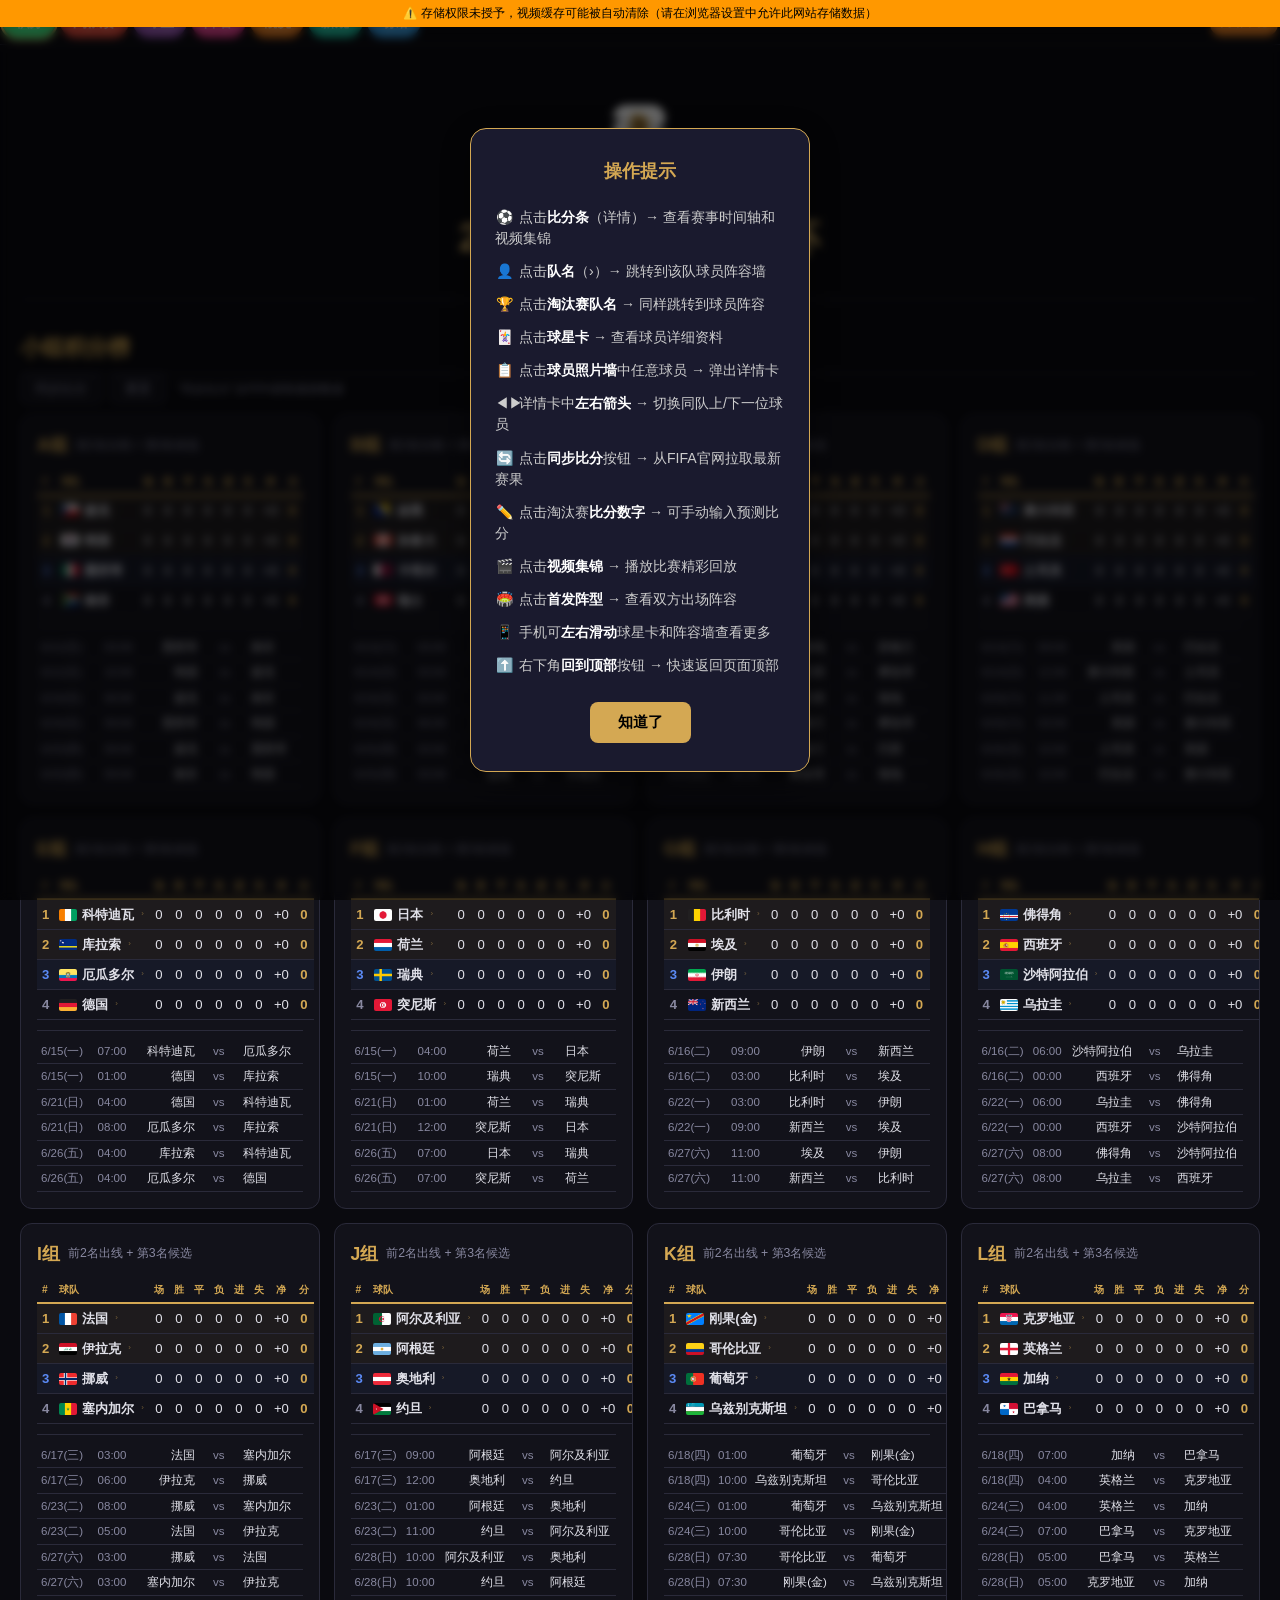
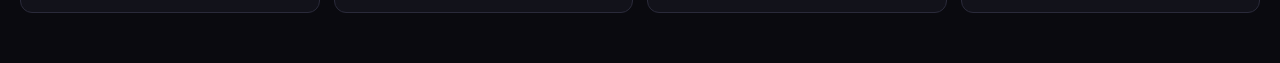
==== index.html @ f60762c8 "fix: 6 video cache bugs + bugfix report docx + diag system + visual cache status" ====
﻿<!DOCTYPE html>
<html lang="zh-CN">
<head>
<meta charset="UTF-8">
<meta http-equiv="Cache-Control" content="no-cache">
<script src="https://cdn.jsdelivr.net/npm/hls.js@latest"></script>
<meta http-equiv="Pragma" content="no-cache">
<meta name="viewport" content="width=device-width, initial-scale=1.0">
<script>
// ===== 网络韧性层：重试 + 离线缓存 + 状态指示 =====
var _netStatus = 'ok'; // ok | degraded | offline
var _cachePrefix = 'fifa_cache_';
var _CACHE_TTL = 24 * 3600 * 1000; // 24 hours

function _cacheSet(key, data) {
  try { localStorage.setItem(_cachePrefix + key, JSON.stringify({t: Date.now(), d: data})); } catch(e) {}
}
function _cacheGet(key) {
  try {
    var raw = localStorage.getItem(_cachePrefix + key);
    if (!raw) return null;
    var obj = JSON.parse(raw);
    if (Date.now() - obj.t > _CACHE_TTL) { localStorage.removeItem(_cachePrefix + key); return null; }
    return obj.d;
  } catch(e) { return null; }
}

function _fetchWithRetry(url, opts, retries) {
  retries = retries || 3;
  var delay = 1000;
  function attempt(n) {
    return fetch(url, opts).then(function(r) {
      if (!r.ok) throw new Error('HTTP ' + r.status);
      return r.json();
    }).catch(function(e) {
      if (n >= retries) throw e;
      _setNetStatus('degraded');
      return new Promise(function(resolve) { setTimeout(resolve, delay * Math.pow(1.5, n)); })
        .then(function() { return attempt(n + 1); });
    });
  }
  return attempt(0);
}

function _setNetStatus(status) {
  if (_netStatus === status) return;
  _netStatus = status;
  var el = document.getElementById('net-indicator');
  if (!el) return;
  if (status === 'ok') { el.textContent = ''; el.className = 'net-ok'; }
  else if (status === 'degraded') { el.textContent = '网络不稳'; el.className = 'net-degraded'; }
  else { el.textContent = '离线'; el.className = 'net-offline'; }
}

// Online/offline events
window.addEventListener('online', function() {
  _setNetStatus('ok');
  if (typeof syncScores === 'function') syncScores();
});
window.addEventListener('offline', function() { _setNetStatus('offline'); });
</script>
<title>2026 美加墨世界杯</title>
<link rel="icon" href="data:image/svg+xml,<svg xmlns='http://www.w3.org/2000/svg' viewBox='0 0 100 100'><text y='.9em' font-size='90'>⚽</text></svg>">
<link rel="stylesheet" href="/styles/main.css">
</head>
<body>
<div class="container">
<nav>
  <a onclick="switchTab('groupstand')" data-tab="groupstand" style="background:#2ecc71;border-color:#27ae60">积分</a>
  <a onclick="switchTab('knockout')" data-tab="knockout" style="background:#e74c3c;border-color:#c0392b">淘汰赛</a>
  <a onclick="switchTab('stars')" data-tab="stars" style="background:#9b59b6;border-color:#8e44ad">球星</a>
  <a onclick="switchTab('roster')" data-tab="roster" style="background:#e84393;border-color:#c2185b">阵容</a>
  <a onclick="switchTab('overview')" data-tab="overview" style="background:#e67e22;border-color:#d35400">概况</a>
  <a onclick="switchTab('rules')" data-tab="rules" style="background:#1abc9c;border-color:#16a085">新规</a>
  <a onclick="switchTab('venues')" data-tab="venues" style="background:#3498db;border-color:#2980b9">场馆</a>
  <span id="net-indicator" class="net-ok"></span>
</nav>
<header>
  <img src="/WC26_Logo.png" style="height:80px;margin-bottom:12px" alt="FIFA World Cup 2026">
  <h1>2026 美加墨世界杯</h1>
</header>

<!-- 小组积分 -->
<section id="groupstand" class="section fade-in">
  <div class="sticky-head" id="gsSticky"><h2 id="gsTitle">小组积分榜</h2></div>
  <div class="gs-ctrl">
    <button onclick="syncScores()" class="bc-btn">同步比分</button>
    <button onclick="GSTAND.reset()" class="bc-btn">重置</button>
    <span class="bc-note" id="sync-status">"同步比分"从FIFA获取最新数据</span>
  </div>
  <div class="gs-grid" id="gs-container"></div>
</section>

<!-- 淘汰赛签表 -->
<section id="knockout" class="section fade-in">
  <div class="sticky-head" id="koSticky"><h2>淘汰赛签表</h2></div>
  <div class="bc-ctrl">
    <button onclick="syncScores()" class="bc-btn">同步比分</button>
    <button onclick="BRACKET.reset()" class="bc-btn">重置</button>
    <span class="bc-note" id="bracket-sync-status">"同步比分"从FIFA获取最新数据</span>
  </div>
  <div class="bracket-wrap" id="bracket-scroll"></div>
</section>

<!-- 焦点球星 -->
<section id="stars" class="section fade-in">
  <div class="sticky-head" id="starsSticky"><h2>焦点球星</h2></div>
  <div class="star-scroll" id="starScroll"></div>
</section>

<!-- 各队阵容 -->
<section id="roster" class="section fade-in">
  <div class="sticky-head" id="rosterSticky"><h2>各队阵容</h2></div>
  <div style="display:flex;gap:8px;margin-bottom:8px;flex-wrap:wrap;align-items:center">
    <span class="bc-note" id="card-sync-status">黄红牌：赛后自动更新（进行中比赛不更新）</span>
  </div>
  <div style="display:flex;gap:8px;margin-bottom:8px;flex-wrap:wrap;align-items:center">
    <span style="color:var(--text2);font-size:.9em">筛选：</span>
    <button onclick="filterRoster('all')" class="roster-filter active" data-filter="all">全部</button>
    <button onclick="filterRoster('has-photo')" class="roster-filter" data-filter="has-photo">有照片</button>
    <button onclick="filterRoster('no-photo')" class="roster-filter" data-filter="no-photo">无照片</button>
    <span style="color:var(--text2);font-size:.85em;margin-left:12px" id="roster-stats"></span>
  </div>
  <div id="roster-container"></div>
</section>

<!-- 赛事概况 -->
<section id="overview" class="section fade-in">
  <div class="sticky-head" style="z-index:89"><h2>赛事概况</h2></div>
  <div class="overview-grid overview-stats">
    <div class="overview-item" style="justify-content:center;gap:4px"><span class="value" style="font-size:1.8em;max-width:100%">48</span><span class="label">参赛球队</span></div>
    <div class="overview-item" style="justify-content:center;gap:4px"><span class="value" style="font-size:1.8em;max-width:100%">12</span><span class="label">小组</span></div>
    <div class="overview-item" style="justify-content:center;gap:4px"><span class="value" style="font-size:1.8em;max-width:100%">104</span><span class="label">比赛场次</span></div>
    <div class="overview-item" style="justify-content:center;gap:4px"><span class="value" style="font-size:1.8em;max-width:100%">39</span><span class="label">赛事天数</span></div>
  </div>
  <div class="overview-grid">
    <div class="overview-item"><span class="label">举办国</span><span class="value">美国 · 加拿大 · 墨西哥</span></div>
    <div class="overview-item"><span class="label">比赛时间</span><span class="value">6月12日 - 7月20日</span></div>
    <div class="overview-item"><span class="label">揭幕战</span><span class="value">6/12 03:00 墨西哥 vs 南非</span></div>
    <div class="overview-item"><span class="label">决赛</span><span class="value">7/20 03:00 纽约·大都会人寿</span></div>
    <div class="overview-item"><span class="label">出线规则</span><span class="value">每组前2 + 8个最佳第3 → 32强</span></div>
    <div class="overview-item"><span class="label">淘汰赛</span><span class="value">1/16 → 1/8 → 1/4 → 半决赛 → 决赛</span></div>
    <div class="overview-item"><span class="label">中国观赛</span><span class="value">约70%比赛 6:00-11:00，无需熬夜</span></div>
    <div class="overview-item"><span class="label">技术</span><span class="value">VAR + 半自动越位</span></div>
  </div>
</section>

<!-- 2026新规 -->
<section id="rules" class="section fade-in">
  <div class="sticky-head" id="rulesSticky"><h2>2026 新规速览</h2></div>
  <div class="rules-grid">

    <div class="rule-card rule-highlight">
      <div class="rule-icon">🏆</div>
      <div class="rule-title">48队扩军 · 新赛制</div>
      <div class="rule-body">
        <p>48队分为<b>12组</b>，每组4队单循环。每组前2名直接出线（24队）+ 成绩最好的<b>8个小组第3</b>，共32队进淘汰赛。总场次64→104场，冠军需打<b>8场</b>（往届7场），新增1/16决赛。</p>
      </div>
    </div>

    <div class="rule-card">
      <div class="rule-icon">⏱️</div>
      <div class="rule-title">5秒反拖延</div>
      <div class="rule-body">
        <p><b>球门球/界外球</b>：裁判开启5秒可视倒计时，超时球权转换（球门球→角球，界外球→对方掷球）。</p>
        <p><b>换人</b>：换人牌举起后，被换下球员必须10秒内离场；故意磨蹭者，替补需等1分钟后下一个死球才能上场。</p>
        <p><b>门将持球</b>：上限8秒，超时口头警告→出牌。</p>
        <p><b>受伤治疗</b>：场内治疗后须在场外停留满1分钟才能再进场（门将及脑震荡除外）。</p>
      </div>
    </div>

    <div class="rule-card">
      <div class="rule-icon">🚫</div>
      <div class="rule-title">禁止门将"战术暂停"</div>
      <div class="rule-body">
        <p>门将倒地受伤时，所有场上球员<b>必须留在原地或中圈集合</b>，严禁跑向替补席/技术区听战术布置。彻底封杀"借门将受伤全员开会"的漏洞。</p>
      </div>
    </div>

    <div class="rule-card">
      <div class="rule-icon">🟥</div>
      <div class="rule-title">捂嘴冲突 → 直红</div>
      <div class="rule-body">
        <p>球员在争执、对抗、冲突中<b>用手/手臂/球衣遮挡嘴部交流</b>，裁判认定为非友好沟通，<b>直接红牌</b>罚下。正常友好聊天不判罚。</p>
        <p>此外：<b>围堵裁判</b>仅允许队长沟通，多人围堵→黄牌；<b>煽动罢赛</b>→红牌+球队可判0:3告负。</p>
      </div>
    </div>

    <div class="rule-card">
      <div class="rule-icon">🟡</div>
      <div class="rule-title">黄牌两次清零</div>
      <div class="rule-body">
        <p>往届仅1/4决赛后清零一次。本届设置<b>两个清零节点</b>：</p>
        <p><b>① 小组赛结束</b>：所有球员黄牌归零，以"零黄牌"进入淘汰赛。</p>
        <p><b>② 1/4决赛后</b>：再清零一次，半决赛不会因累积黄牌停赛。</p>
        <p>注：小组赛累积2黄停赛的球员仍需执行停赛，但清零后从淘汰赛重新计算。</p>
      </div>
    </div>

    <div class="rule-card">
      <div class="rule-icon">📺</div>
      <div class="rule-title">VAR 全面升级</div>
      <div class="rule-body">
        <p><b>定位球前置犯规追溯</b>：角球/任意球开出前的拉拽、阻挡，VAR可回看判罚；进球前有犯规→进球取消+追加处罚。</p>
        <p><b>纠正红黄牌误判</b>：可核查第二张黄牌错发、认错被罚球员、误罚红牌，明显错误可当场更正。</p>
        <p><b>角球专项纠错</b>：针对角球边线判罚失误进行纠正。</p>
      </div>
    </div>

    <div class="rule-card">
      <div class="rule-icon">💧</div>
      <div class="rule-title">强制补水 · "四节制"</div>
      <div class="rule-body">
        <p>上下半场约第22分钟各设<b>3分钟强制补水暂停</b>（不限天气状况，所有场次通用）。补水时间<b>不计入伤停补时</b>，比赛实质变为"四节制"，同时成为教练合法临场布置战术的窗口。</p>
      </div>
    </div>

    <div class="rule-card">
      <div class="rule-icon">📊</div>
      <div class="rule-title">小组第3排名规则</div>
      <div class="rule-body">
        <p>12个小组第3按以下优先级排序，取前8名晋级：</p>
        <p>① 积分 → ② 净胜球 → ③ 进球数 → ④ 公平竞赛积分（红黄牌少者列前）→ ⑤ 抽签</p>
      </div>
    </div>

  </div>
</section>

<!-- 场馆 -->
<section id="venues" class="section fade-in">
  <div class="sticky-head" id="venuesSticky"><h2>举办城市与场馆</h2></div>
  <h3 style="color:var(--accent);margin-top:20px">美国</h3>
  <div class="venue-card"><div><strong>大都会人寿体育场</strong><br><span style="color:var(--text2)">纽约/新泽西</span></div><div style="text-align:right"><span style="color:var(--gold);font-weight:600">82,500</span><br><span style="color:var(--text2);font-size:.85em">8(含决赛)场</span></div></div>
  <div class="venue-card"><div><strong>SoFi体育场</strong><br><span style="color:var(--text2)">洛杉矶</span></div><div style="text-align:right"><span style="color:var(--gold);font-weight:600">70,000</span><br><span style="color:var(--text2);font-size:.85em">8场</span></div></div>
  <div class="venue-card"><div><strong>AT&T体育场</strong><br><span style="color:var(--text2)">达拉斯</span></div><div style="text-align:right"><span style="color:var(--gold);font-weight:600">80,000</span><br><span style="color:var(--text2);font-size:.85em">7场</span></div></div>
  <div class="venue-card"><div><strong>奥克兰球场</strong><br><span style="color:var(--text2)">旧金山</span></div><div style="text-align:right"><span style="color:var(--gold);font-weight:600">63,000</span><br><span style="color:var(--text2);font-size:.85em">5场</span></div></div>
  <div class="venue-card"><div><strong>硬石球场</strong><br><span style="color:var(--text2)">迈阿密</span></div><div style="text-align:right"><span style="color:var(--gold);font-weight:600">65,000</span><br><span style="color:var(--text2);font-size:.85em">6(含三四名)场</span></div></div>
  <div class="venue-card"><div><strong>奔驰穹顶</strong><br><span style="color:var(--text2)">亚特兰大</span></div><div style="text-align:right"><span style="color:var(--gold);font-weight:600">71,000</span><br><span style="color:var(--text2);font-size:.85em">6场</span></div></div>
  <div class="venue-card"><div><strong>NRG体育场</strong><br><span style="color:var(--text2)">休斯敦</span></div><div style="text-align:right"><span style="color:var(--gold);font-weight:600">72,000</span><br><span style="color:var(--text2);font-size:.85em">5场</span></div></div>
  <div class="venue-card"><div><strong>箭头球场</strong><br><span style="color:var(--text2)">堪萨斯城</span></div><div style="text-align:right"><span style="color:var(--gold);font-weight:600">61,000</span><br><span style="color:var(--text2);font-size:.85em">4场</span></div></div>
  <div class="venue-card"><div><strong>LumenField</strong><br><span style="color:var(--text2)">西雅图</span></div><div style="text-align:right"><span style="color:var(--gold);font-weight:600">69,000</span><br><span style="color:var(--text2);font-size:.85em">4场</span></div></div>
  <div class="venue-card"><div><strong>吉列体育场</strong><br><span style="color:var(--text2)">波士顿</span></div><div style="text-align:right"><span style="color:var(--gold);font-weight:600">65,000</span><br><span style="color:var(--text2);font-size:.85em">4场</span></div></div>
  <div class="venue-card"><div><strong>林肯金融球场</strong><br><span style="color:var(--text2)">费城</span></div><div style="text-align:right"><span style="color:var(--gold);font-weight:600">69,000</span><br><span style="color:var(--text2);font-size:.85em">4场</span></div></div>
  <h3 style="color:var(--accent);margin-top:20px">加拿大</h3>
  <div class="venue-card"><div><strong>蒙特利尔银行体育场</strong><br><span style="color:var(--text2)">多伦多</span></div><div style="text-align:right"><span style="color:var(--gold);font-weight:600">45,000</span><br><span style="color:var(--text2);font-size:.85em">4场</span></div></div>
  <div class="venue-card"><div><strong>BC Place</strong><br><span style="color:var(--text2)">温哥华</span></div><div style="text-align:right"><span style="color:var(--gold);font-weight:600">54,000</span><br><span style="color:var(--text2);font-size:.85em">4场</span></div></div>
  <h3 style="color:var(--accent);margin-top:20px">墨西哥</h3>
  <div class="venue-card"><div><strong>阿兹特克球场</strong><br><span style="color:var(--text2)">墨西哥城</span></div><div style="text-align:right"><span style="color:var(--gold);font-weight:600">87,000</span><br><span style="color:var(--text2);font-size:.85em">5(含揭幕战)场</span></div></div>
  <div class="venue-card"><div><strong>Estadio Akron</strong><br><span style="color:var(--text2)">瓜达拉哈拉</span></div><div style="text-align:right"><span style="color:var(--gold);font-weight:600">49,000</span><br><span style="color:var(--text2);font-size:.85em">4场</span></div></div>
  <div class="venue-card"><div><strong>Estadio BBVA</strong><br><span style="color:var(--text2)">蒙特雷</span></div><div style="text-align:right"><span style="color:var(--gold);font-weight:600">53,000</span><br><span style="color:var(--text2);font-size:.85em">4场</span></div></div>
</section>

</div>

<!-- 回到顶部按钮 -->
<button class="back-top" id="backTop" onclick="window.scrollTo({top:0,behavior:'smooth'})">&uarr;</button>

<!-- 比赛时间轴弹窗 -->
<div class="tl-overlay" id="tlOverlay" onclick="if(event.target===this)closeTimeline()">
  <div class="tl-modal">
    <div class="tl-head" id="tlHead"></div>
    <div class="tl-video" id="tlVideo" style="display:none;position:relative;">
      <video id="tlPlayer" controls playsinline style="width:100%;max-height:40vh;background:#000"></video>
      <div id="tlCacheBar" style="display:none;height:3px;background:rgba(255,255,255,.15);position:relative;overflow:hidden;border-radius:0 0 4px 4px;">
        <div id="tlCacheProgress" style="height:100%;background:linear-gradient(90deg,#4caf50,#8bc34a);width:0%;transition:width .3s;border-radius:0 0 4px 4px;"></div>
      </div>
      <div id="tlCacheStatus" style="display:none;padding:2px 8px;font-size:11px;color:#aaa;background:rgba(0,0,0,.4);text-align:right;"></div>
    </div>
    <div id="tlLineup"></div>
    <div class="tl-body" id="tlBody">
      <div id="tlEvents"></div>
    </div>
  </div>
</div>

<!-- 球员详情弹层 -->
<div class="pd-overlay" id="pdOverlay" onclick="if(event.target===this)closePlayerDetail()">
  <div class="pd-modal">
    <button class="pd-close" onclick="closePlayerDetail()">&times;</button>
    <button class="pd-nav pd-nav-prev" id="pdPrev" onclick="navPlayer(-1)">&#8249;</button>
    <button class="pd-nav pd-nav-next" id="pdNext" onclick="navPlayer(1)">&#8250;</button>
    <div class="pd-top">
      <div class="pd-photo-section">
        <div class="pd-attrs" id="pdAttrs"></div>
        <div class="pd-photo-wrap" id="pdPhotoWrap"></div>
      </div>
      <div class="pd-info">
        <div class="pd-name"><span class="pd-name-text" id="pdName"></span><span class="pd-cards" id="pdCards"></span></div>
        <div class="pd-en-name" id="pdEnName"></div>
        <div class="pd-team-line" id="pdTeamLine"></div>
        <div class="pd-extra" id="pdExtra"></div>
      </div>
    </div>
    <div class="pd-bio" id="pdBio"></div>
    <div class="pd-honors" id="pdHonors"></div>
  </div>
</div>

<script src="/wc-roster-data.js"></script>
<script src="/wc-player-detail.js"></script>

<script src="/wc-player-7m.js"></script>
<script>
// 照片映射表：英文名+位置 -> 磁盘文件名（解决中文名翻译差异导致照片匹配失败）
var _photoMap = {};
fetch('/wc-photo-map.json').then(function(r){return r.json()}).then(function(d){_photoMap=d}).catch(function(){});
function getPhotoUrl(player, teamCode) {
  if (player.photo) return player.photo;
  var tm = _photoMap[teamCode];
  if (!tm) return '';
  var f = tm[player.name + '|' + player.pos];
  return f ? '/wc-photos/' + teamCode + '/' + f : '';
}

function openPlayerDetail(teamCode, jerseyNum, starMode) {
  if(_pdClosing) return; // 刚关闭详情卡，忽略误触
  if (typeof WC_TEAMS === 'undefined') return;
  var team = WC_TEAMS.find(function(t){return t.code===teamCode});
  if (!team) return;
  var idx = -1;
  for (var i = 0; i < team.players.length; i++) {
    if (String(team.players[i].jersey) === String(jerseyNum)) { idx = i; break; }
  }
  if (idx < 0) return;

  // Star mode: build cross-team star list from .star-card2 elements
  if (starMode) {
    var starCards = document.querySelectorAll('.star-card2');
    _pdStarList = [];
    starCards.forEach(function(card) {
      var tc = card.getAttribute('data-team');
      var jn = card.getAttribute('data-jersey');
      if (tc && jn) _pdStarList.push({teamCode: tc, jerseyNum: jn});
    });
    // Find current player index in star list
    _pdPlayerIdx = -1;
    for (var si = 0; si < _pdStarList.length; si++) {
      if (_pdStarList[si].teamCode === teamCode && String(_pdStarList[si].jerseyNum) === String(jerseyNum)) {
        _pdPlayerIdx = si; break;
      }
    }
    if (_pdPlayerIdx < 0) _pdStarList = null; // fallback to team mode
  } else {
    _pdStarList = null;
  }

  _pdTeamCode = teamCode;
  if (!_pdStarList) _pdPlayerIdx = idx;
  _fillPlayerDetail(teamCode, team.players[idx]);

  document.getElementById('pdOverlay').classList.add('open');
  _pdScrollY = window.scrollY;
  document.body.style.position = 'fixed';
  document.body.style.width = '100%';
  document.body.style.top = '-' + _pdScrollY + 'px';
  document.body.style.overflow = 'hidden';
}

function _fillPlayerDetail(teamCode, player) {
  if (typeof WC_TEAMS === 'undefined') return;
  var team = WC_TEAMS.find(function(t){return t.code===teamCode});
  if (!team) return;

  // Extra detail from PLAYER_DETAIL
  var dKey = teamCode + '-' + player.jersey;
  var d = (typeof PLAYER_DETAIL !== 'undefined') ? (PLAYER_DETAIL[dKey] || {}) : {};

  // 7m full data (keyed by cn_name)
  const p7m = (typeof PLAYER_7M !== 'undefined') ? (PLAYER_7M[player.cn_name || player.name] || {}) : {};
  const i7m = p7m.info || {};

  // Photo: only use FIFA official photo; no photo = silhouette
  var photoWrap = document.getElementById('pdPhotoWrap');
  var silHtml = '<div class="pd-silhouette" style="width:100%;height:100%;display:flex;align-items:center;justify-content:center;position:relative;background:linear-gradient(135deg,#eee,#f8f8f8)">'
    + '<img src="/球员.svg" style="height:80%;opacity:.35" onerror="this.style.display=\'none\'">'
    + '<div style="position:absolute;bottom:8px;left:50%;transform:translateX(-50%);font-size:2.5em;font-weight:900;color:'+team.color+';opacity:.5">'+String(player.jersey).padStart(2,'0')+'</div>'
    + '</div>';
  var _pPhoto = getPhotoUrl(player, teamCode);
  if (_pPhoto) {
    photoWrap.innerHTML = '<img src="' + _pPhoto + '" alt="' + (player.cn_name||player.name) + '" onerror="this.parentElement.innerHTML=\''+silHtml.replace(/'/g,"\\'")+"\'>";
  } else {
    photoWrap.innerHTML = silHtml;
  }

  // Name
  document.getElementById('pdName').textContent = player.cn_name || player.name;
  document.getElementById('pdEnName').textContent = player.name;

  // Red/yellow cards after name - use getEffectiveCards (FIFA clearing rules)
  var cardsEl = document.getElementById('pdCards');
  if (cardsEl) {
    var ec = getEffectiveCards(team.code + '-' + player.jersey);
    var cardsHtml = '';
    if (ec.y) cardsHtml += '<span class="pd-card-y"><span class="pd-card-icon"></span>' + ec.y + '</span>';
    if (ec.r) cardsHtml += '<span class="pd-card-r"><span class="pd-card-icon"></span>' + ec.r + '</span>';
    cardsEl.innerHTML = cardsHtml;
  }

  // Team line
  document.getElementById('pdTeamLine').innerHTML = '<img src="/wc-flags/' + team.code + '.png" onerror="this.style.display=\'none\'"><span class="pd-team-cn">' + team.cn + '</span><span style="color:var(--text2);font-size:.8em;margin-left:4px">' + team.code + '</span><span class="pd-team-en">' + team.en + ' · ' + team.group + '组</span>' + (team.tag ? '<span class="rw-tag">' + team.tag + '</span>' : '');

  // Attributes grid - use 7m data where available (more accurate/complete)
  const posColor = typeof POS_COLORS !== 'undefined' ? (POS_COLORS[player.pos]||'#666') : '#666';
  const birth = i7m['生日'] || d.b || '';
  const age = birth ? (new Date().getFullYear() - parseInt(birth.split('-')[0])) : '';
  const height = i7m['身高'] || d.h || '-';
  const weight = i7m['体重'] || d.w || '-';
  const value = i7m['球员身价'] || d.v || '-';
  const attrs = [
    {val: player.pos, label: player.pos_zh||'位置', color: posColor},
    {val: '#' + String(player.jersey).padStart(2,'0'), label: '球衣号'},
    {val: height, label: '身高'},
    {val: weight, label: '体重'},
    {val: d.a !== undefined ? d.a : '-', label: '国家队出场'},
    {val: d.g !== undefined ? d.g : '-', label: '国家队进球'},
    {val: age || '-', label: '年龄'},
  ];
  document.getElementById('pdAttrs').innerHTML = attrs.map(function(a){
    var style = a.color ? ' style="color:'+a.color+'"' : '';
    return '<div class="pd-attr"><div class="pd-attr-val"'+style+'>'+a.val+'</div><div class="pd-attr-label">'+a.label+'</div></div>';
  }).join('');

  // Extra info - enriched with 7m data
  var extra = '';
  if (birth) extra += '<div class="pd-extra-row"><span class="pd-extra-label">出生日期</span><span class="pd-extra-val">' + birth + '</span></div>';
  var club = i7m['效力球队'] || d.c || '';
  if (club) extra += '<div class="pd-extra-row"><span class="pd-extra-label">效力球队</span><span class="pd-extra-val">' + club + '</span></div>';
  if (value && value !== '-') extra += '<div class="pd-extra-row"><span class="pd-extra-label">身价</span><span class="pd-extra-val" style="color:var(--gold);font-weight:700">' + value + '</span></div>';
  var nation = i7m['国籍'] || d.n || '';
  if (nation) extra += '<div class="pd-extra-row"><span class="pd-extra-label">国籍</span><span class="pd-extra-val">' + nation + '</span></div>';
  var posField = i7m['场上位置'] || '';
  if (posField && posField !== (player.pos_zh||'')) extra += '<div class="pd-extra-row"><span class="pd-extra-label">场上位置</span><span class="pd-extra-val">' + posField + '</span></div>';
  var transferFee = i7m['转会费'] || '';
  if (transferFee) extra += '<div class="pd-extra-row"><span class="pd-extra-label">转会费</span><span class="pd-extra-val">' + transferFee + '</span></div>';
  var prevClub = i7m['前度效力球队'] || '';
  if (prevClub) extra += '<div class="pd-extra-row"><span class="pd-extra-label">前度效力球队</span><span class="pd-extra-val">' + prevClub + '</span></div>';
  var pastClubs = i7m['曾经效力球队'] || '';
  if (pastClubs) extra += '<div class="pd-extra-row"><span class="pd-extra-label">曾经效力球队</span><span class="pd-extra-val" title="' + pastClubs.replace(/"/g, '&quot;') + '">' + pastClubs + '</span></div>';
  var extraEl = document.getElementById('pdExtra');
  if (extraEl) extraEl.innerHTML = extra;

  // Bio section - prefer 7m bio (more up-to-date), fallback to WC_PLAYER_BIO
  var bioEl = document.getElementById('pdBio');
  if (bioEl) {
    var bioText = p7m.bio || '';
    bioEl.style.display = bioText ? 'block' : 'none';
    bioEl.innerHTML = bioText ? ('<div class="pd-section-title">球员简介</div><div class="pd-bio-text">' + bioText + '</div>') : '';
  }

  // Honors section
  var honorsEl = document.getElementById('pdHonors');
  if (honorsEl) {
    var honors = p7m.honors || '';
    if (honors) {
      var html = '';
      // Split by category headers (俱乐部/国家队/个人)
      var catParts = honors.split(/(?=俱乐部|国家队|个人)/);
      for (var ci = 0; ci < catParts.length; ci++) {
        var cp = catParts[ci].trim();
        if (!cp) continue;
        var catName = cp.match(/^(俱乐部|国家队|个人)(荣誉)?/);
        if (catName) {
          html += '<div class="pd-honor-cat">' + catName[1] + '</div>';
          cp = cp.substring(catName[0].length);
        }
        if (!cp) continue;
        // Find all honor entries: "名称：年份"
        // 7m data has team name concatenated with honor name (e.g. "拜仁慕尼黑德甲联赛冠军")
        // Try to split: honor names end with common suffixes like 冠军/亚军/最佳/金靴 etc.
        var honorSuffix = /(?:冠军|亚军|季军|殿军|最佳|金靴|银靴|铜靴|金球|银球|铜球|先生|射手|进球王|助攻王|奖|杯|联赛|金杯|洲杯|奥运会|世界杯|锦标赛|巡回赛|超级杯|友谊赛|联赛杯|社区盾|国王杯|大名单|入围|入选|当选|获得|殊荣)$/;
        var re = /([^：]{2,})：([\d\/\、年月]+(?:[、,，]\s*[\d\/\、年月]+)*)/g;
        var match;
        var lastEnd = 0;
        while ((match = re.exec(cp)) !== null) {
          // Text between last match and current match could be a team/sub-header
          var between = cp.substring(lastEnd, match.index).trim();
          if (between) {
            html += '<div class="pd-honor-club">' + between + '</div>';
          }
          var hname = match[1];
          // Try to split team name from honor name
          // e.g. "拜仁慕尼黑德甲联赛冠军" → team="拜仁慕尼黑" honor="德甲联赛冠军"
          var hmatch = hname.match(/^(.+?)((?:[^\s]{2,}?)(?:冠军|亚军|季军|殿军|最佳|金靴|银靴|铜靴|金球|银球|铜球|先生|射手|进球王|助攻王|奖|杯|金杯|洲杯|奥运会|世界杯|锦标赛|超级杯|联赛杯|社区盾|国王杯|大名单|入选|当选|获得))$/);
          if (hmatch && hmatch[1].length >= 2) {
            html += '<div class="pd-honor-club">' + hmatch[1] + '</div>';
            hname = hmatch[2];
          }
          html += '<div class="pd-honor-row"><span class="pd-honor-name">' + hname + '：</span><span class="pd-honor-years">' + match[2] + '</span></div>';
          lastEnd = match.index + match[0].length;
        }
        // Trailing text after last match
        var trailing = cp.substring(lastEnd).trim();
        if (trailing) {
          html += '<div class="pd-honor-row"><span class="pd-honor-name">' + trailing + '</span></div>';
        }
      }
      honorsEl.innerHTML = '<div class="pd-section-title">球员荣誉</div><div class="pd-honors-text">' + html + '</div>';
      honorsEl.style.display = '';
    } else {
      honorsEl.innerHTML = '';
      honorsEl.style.display = 'none';
    }
  }

  // Scroll modal to top
  var modal = document.querySelector('.pd-modal');
  if (modal) modal.scrollTop = 0;

  _updateNavButtons();
}

var _pdScrollY=0;
var _pdClosing=false; /* 关闭后1000ms内禁止再打开，防止滚动误触 */
var _pdTeamCode='';
var _pdPlayerIdx=0;
var _pdStarList=null;  // star mode: [{teamCode, jerseyNum}, ...] or null (team mode)

function _pdPlayerList() {
  // Star mode: return list of star players across all teams
  if (_pdStarList) {
    return _pdStarList.map(function(s) {
      var team = WC_TEAMS.find(function(t){return t.code===s.teamCode});
      if (!team) return null;
      var p = team.players.find(function(pl){return String(pl.jersey)===String(s.jerseyNum)});
      return p ? {player: p, teamCode: s.teamCode} : null;
    }).filter(Boolean);
  }
  // Team mode: players within one team
  var team = WC_TEAMS.find(function(t){return t.code===_pdTeamCode});
  return team ? team.players : [];
}

function navPlayer(dir) {
  var list = _pdPlayerList();
  if (!list.length) return;
  var newIdx = _pdPlayerIdx + dir;
  if (newIdx < 0 || newIdx >= list.length) return;
  _pdPlayerIdx = newIdx;
  if (_pdStarList) {
    var item = list[_pdPlayerIdx];
    _pdTeamCode = item.teamCode;
    _fillPlayerDetail(item.teamCode, item.player);
  } else {
    _fillPlayerDetail(_pdTeamCode, list[_pdPlayerIdx]);
  }
}

function _updateNavButtons() {
  var list = _pdPlayerList();
  var prev = document.getElementById('pdPrev');
  var next = document.getElementById('pdNext');
  if (prev) prev.style.display = _pdPlayerIdx > 0 ? '' : 'none';
  if (next) next.style.display = _pdPlayerIdx < list.length - 1 ? '' : 'none';
}
function closePlayerDetail() {
  document.getElementById('pdOverlay').classList.remove('open');
  // Always unlock body scroll (was locked by openPlayerDetail)
  document.body.style.position = '';
  document.body.style.width = '';
  document.body.style.top = '';
  document.body.style.overflow = '';
  // Restore timeline if we came from one (skip page scroll restore)
  if (_tlReturnFifaId) {
    var fid = _tlReturnFifaId;
    _tlReturnFifaId = null;
    setTimeout(function(){ _pdClosing = false; openTimeline(fid); }, 120);
    return;
  }
  // 临时关闭平滑滚动，避免关闭时页面从顶部"滚"过来
  var sy = _pdScrollY;
  document.documentElement.style.scrollBehavior = 'auto';
  window.scrollTo(0, sy);
  document.documentElement.style.scrollBehavior = '';
  // 注意：不调用 scrollIntoView，和点X按钮行为完全一致
  // 防误触：关闭后1000ms内禁止再打开详情卡
  _pdClosing = true;
  setTimeout(function(){ _pdClosing = false; }, 1000);
}

// 触摸滑动：左滑→下一个球员，右滑→上一个球员
// 注意：passive:false 才能在 touchmove 里 preventDefault，阻止浏览器后退手势
(function(){
  var modal=document.querySelector('.pd-modal');
  var startX=0,startY=0,dx=0,swiping=false,isHoriz=false;
  modal.addEventListener('touchstart',function(e){
    startX=e.touches[0].clientX; startY=e.touches[0].clientY; dx=0; swiping=true; isHoriz=false;
  },{passive:false});
  modal.addEventListener('touchmove',function(e){
    if(!swiping)return;
    var cx=e.touches[0].clientX, cy=e.touches[0].clientY;
    dx=cx-startX; var dy=cy-startY;
    if(!isHoriz && Math.abs(dx)>Math.abs(dy)){
      isHoriz=true;
    }
    if(isHoriz){
      e.preventDefault();
      var list=_pdPlayerList();
      if(dx>0 && _pdPlayerIdx>0){
        modal.style.transform='translateX('+Math.min(dx,60)+'px)';
        modal.style.transition='none';
      } else if(dx<0 && _pdPlayerIdx<list.length-1){
        modal.style.transform='translateX('+Math.max(dx,-60)+'px)';
        modal.style.transition='none';
      } else {
        modal.style.transform='';
      }
    } else {
      swiping=false; modal.style.transform='';
    }
  },{passive:false});
  modal.addEventListener('touchend',function(){
    if(isHoriz){
      var list=_pdPlayerList();
      if(dx>60 && _pdPlayerIdx>0) navPlayer(-1);
      else if(dx<-60 && _pdPlayerIdx<list.length-1) navPlayer(1);
    }
    modal.style.transform=''; modal.style.transition='';
    swiping=false; dx=0; isHoriz=false;
  },{passive:false});
})();

document.addEventListener('keydown', function(e) {
  if (e.key === 'Escape') closePlayerDetail();
  if (e.key === 'ArrowLeft') navPlayer(-1);
  if (e.key === 'ArrowRight') navPlayer(1);
});

function photoFallback(img) {
  try {
    const d = JSON.parse(img.getAttribute('data-fallback'));
    const area = img.parentElement;
    const card = area.parentElement;
    card.classList.remove('has-photo');
    area.innerHTML = '<div class="rw-no-photo" style="background:linear-gradient(135deg,'+d.c1+','+d.c2+')"><span class="rw-jersey">'+d.j+'</span></div><img src="'+d.f+'" class="rw-flag" onerror="this.style.display=\'none\'"><div class="rw-pos" style="background:'+d.pc+'">'+d.pn+'</div>';
    const nameEl = card.querySelector('.rw-name');
    if(nameEl) nameEl.style.paddingTop='0';
  } catch(e) { console.error('photoFallback error', e); }
}

const photoObserver = new IntersectionObserver((entries) => {
  entries.forEach(entry => {
    if (entry.isIntersecting) {
      const img = entry.target;
      if (img.dataset.src) {
        img.src = img.dataset.src;
        img.removeAttribute('data-src');
        img.onload = () => img.classList.add('loaded');
        img.onerror = () => img.onerror_handler && img.onerror_handler();
      }
      photoObserver.unobserve(img);
    }
  });
}, { rootMargin: '200px' });

// ===== 焦点球星 =====
const FOCUS_STARS = [
  {team:"CZE",jersey:10},{team:"KOR",jersey:7},{team:"MEX",jersey:9},{team:"RSA",jersey:4},
  {team:"BIH",jersey:9},{team:"CAN",jersey:19},{team:"QAT",jersey:10},{team:"SUI",jersey:10},
  {team:"BRA",jersey:7},{team:"HAI",jersey:10},{team:"MAR",jersey:2},{team:"SCO",jersey:4},
  {team:"AUS",jersey:7},{team:"PAR",jersey:9},{team:"TUR",jersey:10},{team:"USA",jersey:10},
  {team:"CIV",jersey:19},{team:"CUW",jersey:9},{team:"ECU",jersey:9},{team:"GER",jersey:10},
  {team:"GER",jersey:17},{team:"JPN",jersey:10},{team:"NED",jersey:4},{team:"SWE",jersey:25},
  {team:"TUN",jersey:9},{team:"BEL",jersey:7},{team:"EGY",jersey:12},{team:"IRN",jersey:10},
  {team:"NZL",jersey:9},{team:"CPV",jersey:10},{team:"ESP",jersey:19},{team:"ESP",jersey:16},
  {team:"KSA",jersey:11},{team:"URU",jersey:11},{team:"FRA",jersey:11},{team:"FRA",jersey:9},
  {team:"IRQ",jersey:21},{team:"NOR",jersey:9},{team:"SEN",jersey:11},{team:"ALG",jersey:7},
  {team:"ARG",jersey:16},{team:"AUT",jersey:9},{team:"JOR",jersey:11},{team:"COD",jersey:19},
  {team:"COL",jersey:9},{team:"POR",jersey:9},{team:"UZB",jersey:20},{team:"CRO",jersey:13},
  {team:"ENG",jersey:10},{team:"ENG",jersey:9},{team:"GHA",jersey:8},{team:"PAN",jersey:11}
];

function renderStars() {
  var el = document.getElementById('starScroll');
  if (!el || typeof WC_TEAMS === 'undefined') return;
  var teamMap = {};
  WC_TEAMS.forEach(function(t){ teamMap[t.code] = t; });
  var html = '';
  FOCUS_STARS.forEach(function(s){
    var team = teamMap[s.team];
    if (!team) return;
    var p = null;
    for (var i = 0; i < team.players.length; i++) {
      if (team.players[i].jersey === s.jersey) { p = team.players[i]; break; }
    }
    if (!p) return;
    var posColor = POS_COLORS[p.pos] || '#666';
    var jerseyStr = p.jersey ? String(p.jersey).padStart(2,'0') : '--';
    var cnName = (p.cn_name || p.name || '').replace(/"/g,'&quot;').replace(/</g,'&lt;');
    html += '<div class="star-card2" style="--team-color:'+team.color+'" data-team="'+team.code+'" data-jersey="'+p.jersey+'">';
    var _sPhoto = getPhotoUrl(p, team.code);
    if (_sPhoto) {
      var fallbackData = JSON.stringify({c1:team.color,c2:team.color2,j:jerseyStr,f:'/wc-flags/'+team.code+'.png',pc:posColor,pn:p.pos}).replace(/"/g,'&quot;');
      html += '<div class="sc2-photo-area">'
        + '<img data-src="'+_sPhoto+'" class="sc2-photo" alt="'+cnName+'" data-fallback="'+fallbackData+'" onerror="photoFallback(this)">'
        + '<div class="sc2-silhouette-area" style="display:none;position:absolute;inset:0;background:#f0f0f0"><img src="/球员.svg" class="sc2-sil" onerror="this.style.display=\'none\'"><img src="/wc-flags/'+team.code+'.png" class="sc2-sflag" onerror="this.style.display=\'none\'"></div>'
        + '<img src="/wc-flags/'+team.code+'.png" class="sc2-flag-badge" onerror="this.style.display=\'none\'">'
        + '<div class="sc2-pos-badge" style="background:'+posColor+'">'+p.pos+jerseyStr+'</div>'
        + '</div>';
    } else {
      html += '<div class="sc2-silhouette-area" style="background:linear-gradient(135deg,#eee,#f8f8f8)">'
        + '<img src="/球员.svg" class="sc2-sil" onerror="this.style.display=\'none\'">'
        + '<img src="/wc-flags/'+team.code+'.png" class="sc2-sflag" onerror="this.style.display=\'none\'">'
        + '<div class="sc2-pos-badge" style="background:'+posColor+';position:absolute;top:4px;left:4px">'+p.pos+jerseyStr+'</div>'
        + '</div>';
    }
    html += '<div class="sc2-name">'+cnName+'</div></div>';
  });
  el.innerHTML = html;
  el.querySelectorAll('img[data-src]').forEach(function(img){ photoObserver.observe(img); });
}

function renderRoster(filter) {
  const container = document.getElementById('roster-container');
  if (!container || typeof WC_TEAMS === 'undefined') return;
  
  let totalPlayers = 0, totalWithPhoto = 0;
  let html = '';
  
  WC_TEAMS.forEach(team => {
    const hasPhotos = team.players.some(p => p.photo);
    const noPhotos = !hasPhotos;
    
    if (filter === 'has-photo' && noPhotos) return;
    if (filter === 'no-photo' && hasPhotos) return;
    
    const photoCount = team.players.filter(p => p.photo).length;
    totalPlayers += team.players.length;
    totalWithPhoto += photoCount;
    
    let playerCards = '';
    // Coach card (first card)
    if (team.coach) {
      var coachCnName = (team.coach.cn_name || team.coach.name || '').replace(/"/g,'&quot;').replace(/</g,'&lt;');
      var coachPhoto = team.coach.photo;
      if (coachPhoto) {
        playerCards += '<div class="rw-card has-photo">'
          + '<div class="rw-photo-area">'
          + '<img data-src="' + coachPhoto + '" class="rw-photo" alt="' + coachCnName + '" onerror="this.onerror=null;this.src=\'/教练.svg\'">'
          + '<img src="/wc-flags/' + team.code + '.png" class="rw-flag" onerror="this.style.display=\'none\'">'
          + '<div class="rw-pos" style="background:#7c3aed">教练</div>'
          + '</div>'
          + '<div class="rw-name">' + coachCnName + '</div>'
          + '<div class="rw-num">C</div>'
          + '</div>';
      } else {
        playerCards += '<div class="rw-card">'
          + '<div class="rw-no-photo" style="background:linear-gradient(135deg,#7c3aed,#5b21b6)">'
          + '<span class="rw-jersey">C</span>'
          + '<img src="/wc-flags/' + team.code + '.png" class="rw-flag" onerror="this.style.display=\'none\'">'
          + '<div class="rw-pos" style="background:#7c3aed">教练</div>'
          + '</div>'
          + '<div class="rw-name">' + coachCnName + '</div>'
          + '<div class="rw-num">C</div>'
          + '</div>';
      }
    }
    team.players.forEach(p => {
      const posColor = POS_COLORS[p.pos] || '#666';
      const jerseyStr = p.jersey ? String(p.jersey).padStart(2, '0') : '--';
      const safeName = p.name.replace(/"/g, '&quot;').replace(/</g, '&lt;');
      const cnName = (p.cn_name || safeName).replace(/"/g, '&quot;').replace(/</g, '&lt;');

      var _rPhoto = getPhotoUrl(p, team.code);
      if (_rPhoto) {
        const fallbackData = JSON.stringify({c1:team.color,c2:team.color2,j:jerseyStr,f:'/wc-flags/'+team.code+'.png',pc:posColor,pn:p.pos}).replace(/"/g,'&quot;');
        playerCards += `<div class="rw-card has-photo" onclick="openPlayerDetail('${team.code}',${p.jersey})">
          <div class="rw-photo-area">
            <img data-src="${_rPhoto}" class="rw-photo" alt="${cnName}" data-fallback="${fallbackData}" onerror="photoFallback(this)">
            <img src="/wc-flags/${team.code}.png" class="rw-flag" onerror="this.style.display='none'">
            <div class="rw-pos" style="background:${posColor}">${p.pos}</div>
          </div>
          <div class="rw-name">${cnName}</div>
          <div class="rw-num">${jerseyStr}</div>
        </div>`;
      } else {
        playerCards += `<div class="rw-card" onclick="openPlayerDetail('${team.code}',${p.jersey})">
          <div class="rw-no-photo" style="background:linear-gradient(135deg,${team.color},${team.color2})">
            <span class="rw-jersey">${jerseyStr}</span>
            <img src="/wc-flags/${team.code}.png" class="rw-flag" onerror="this.style.display='none'">
            <div class="rw-pos" style="background:${posColor}">${p.pos}</div>
          </div>
          <div class="rw-name">${cnName}</div>
          <div class="rw-num">${jerseyStr}</div>
        </div>`;
      }
    });
    
    // Count effective cards for this team (FIFA clearing rules applied)
    let teamY=0, teamR=0;
    team.players.forEach(p=>{
      const ec=getEffectiveCards(team.code+'-'+p.jersey);
      teamY+=ec.y; teamR+=ec.r;
    });
    const cardInner=(teamY||teamR)?`<span class="rw-tc-y" onclick="event.stopPropagation();toggleCardDrop(this,'${team.code}','y')"></span>${teamY}<span class="rw-tc-r" onclick="event.stopPropagation();toggleCardDrop(this,'${team.code}','r')"></span>${teamR}`:'';
    html += `<div class="rw-team">
      <div class="rw-team-head" id="rh-${team.code}" onclick="this.classList.toggle('open');this.parentElement.querySelector('.rw-scroll').classList.toggle('open')">
        <span class="rw-team-bar" style="background:${team.color}"></span>
        <img src="/wc-flags/${team.code}.png" class="rw-team-flag" onerror="this.style.display='none'">
        <strong>${team.cn}</strong><span style="color:var(--text2);font-size:.85em;margin-left:4px">${team.code}</span><span class="rw-team-cards">${cardInner}
      </div>
      <div class="rw-card-drop" id="cd-${team.code}"></div>
      <div class="rw-scroll">${playerCards}</div>
    </div>`;
  });
  
  container.innerHTML = html;
  container.querySelectorAll('img[data-src]').forEach(img => photoObserver.observe(img));
  
  const statsEl = document.getElementById('roster-stats');
  if (statsEl) {
    statsEl.textContent = totalPlayers + '名球员 / ' + totalWithPhoto + '张照片';
  }
}

function filterRoster(filter) {
  document.querySelectorAll('.roster-filter').forEach(b => b.classList.remove('active'));
  document.querySelector(`.roster-filter[data-filter="${filter}"]`).classList.add('active');
  renderRoster(filter);
}

// Toggle card dropdown: show players with yellow/red cards
function toggleCardDrop(el, teamCode, type) {
  var drop = document.getElementById('cd-' + teamCode);
  if (!drop) return;
  // Close if already open for same type
  if (drop.classList.contains('open') && drop.dataset.type === type) {
    drop.classList.remove('open');
    drop.innerHTML = '';
    return;
  }
  // Close all other drops
  document.querySelectorAll('.rw-card-drop.open').forEach(function(d) {
    d.classList.remove('open'); d.innerHTML = '';
  });
  // Find team
  var team = WC_TEAMS.find(function(t) { return t.code === teamCode; });
  if (!team) return;
  // Filter players by card type
  var carded = [];
  team.players.forEach(function(p) {
    var ec = getEffectiveCards(teamCode + '-' + p.jersey);
    if (type === 'y' && ec.y > 0) carded.push({player: p, count: ec.y, cardType: 'y'});
    if (type === 'r' && ec.r > 0) carded.push({player: p, count: ec.r, cardType: 'r'});
  });
  if (!carded.length) { drop.classList.remove('open'); drop.innerHTML = ''; return; }
  var label = type === 'y' ? '黄牌' : '红牌';
  var h = '<div class="rw-cd-label">' + label + ' (' + carded.length + '人)</div><div class="rw-cd-list">';
  carded.forEach(function(item) {
    var p = item.player;
    var jerseyStr = p.jersey ? String(p.jersey).padStart(2, '0') : '--';
    var cnName = (p.cn_name || p.name).replace(/"/g, '&quot;').replace(/</g, '&lt;');
    var posColor = POS_COLORS[p.pos] || '#666';
    var cardIcon = item.cardType === 'y' ? '<span class="rw-cd-card rw-cd-card-y"></span>' : '<span class="rw-cd-card rw-cd-card-r"></span>';
    var countLabel = item.count > 1 ? '<span class="rw-cd-count">x' + item.count + '</span>' : '';
    h += '<div class="rw-cd-player" onclick="openPlayerDetail(\'' + teamCode + '\',' + p.jersey + ')">';
    h += '<span class="rw-cd-pos" style="background:' + posColor + '">' + p.pos + '</span>';
    h += '<span class="rw-cd-jersey" style="background:linear-gradient(135deg,' + team.color + ',' + team.color2 + ')">' + jerseyStr + '</span>';
    h += '<span class="rw-cd-name">' + cnName + '</span>';
    h += cardIcon + countLabel;
    h += '</div>';
  });
  h += '</div>';
  drop.innerHTML = h;
  drop.dataset.type = type;
  drop.classList.add('open');
}

// Close card drops on outside click
document.addEventListener('click', function(e) {
  if (!e.target.closest('.rw-tc-y') && !e.target.closest('.rw-tc-r') && !e.target.closest('.rw-card-drop')) {
    document.querySelectorAll('.rw-card-drop.open').forEach(function(d) {
      d.classList.remove('open'); d.innerHTML = '';
    });
  }
});

// 跳转到阵容区并展开指定球队
function goToRoster(teamCode) {
  switchTab('roster');
  var head = document.getElementById('rh-' + teamCode);
  if (!head) {
    if (typeof renderRoster === 'function') renderRoster('all');
    head = document.getElementById('rh-' + teamCode);
  }
  if (!head) return;
  if (!head.classList.contains('open')) {
    head.classList.add('open');
    head.parentElement.querySelector('.rw-scroll').classList.add('open');
  }
  head.scrollIntoView({behavior: 'smooth', block: 'start'});
}

// 全局队名点击跳转阵容
document.addEventListener('click', function(e) {
  // 积分榜队名/国旗
  var teamEl = e.target.closest('.gs-team');
  if (teamEl) {
    var tn = teamEl.querySelector('.gs-tn');
    if (tn) {
      var code = GSTAND && GSTAND.teamMap ? (GSTAND.teamMap[tn.textContent] || {}).code : '';
      if (code) { goToRoster(code); return; }
    }
  }
  // 赛程表行 - 打开时间轴（含未开赛的vs行）
  var schRow = e.target.closest('tr[data-fifa]');
  if (schRow) {
    var fifa = schRow.getAttribute('data-fifa');
    var schDate = schRow.getAttribute('data-schdate') || '';
    var schTime = schRow.getAttribute('data-schtime') || '';
    if (fifa) { openTimeline(fifa, schDate, schTime); return; }
  }
  // 焦点球星卡 - 打开球员详情
  var starCard = e.target.closest('.star-card2');
  if (starCard) {
    var tc = starCard.getAttribute('data-team');
    var jn = starCard.getAttribute('data-jersey');
    if (tc && jn) { openPlayerDetail(tc, jn, true); return; }
  }
  // 淘汰赛区 - 队名或国旗
  var bMatch = e.target.closest('.b-team');
  if (bMatch) {
    var bName = bMatch.querySelector('.b-name');
    if (bName) {
      var name = bName.textContent.trim();
      if (typeof WC_TEAMS !== 'undefined') {
        var team = WC_TEAMS.find(function(t) { return t.cn === name; });
        if (team) { goToRoster(team.code); return; }
      }
    }
  }
});

// 操作提示（每次进入都显示）
(function(){
  var d=document.createElement('div');
  d.className='guide-overlay';
  d.innerHTML='<div class="guide-box"><h3>操作提示</h3><ul>'+
    '<li><span class="guide-icon">⚽</span>点击<b>比分条</b>（详情）→ 查看赛事时间轴和视频集锦</li>'+
    '<li><span class="guide-icon">👤</span>点击<b>队名</b>（›）→ 跳转到该队球员阵容墙</li>'+
    '<li><span class="guide-icon">🏆</span>点击<b>淘汰赛队名</b> → 同样跳转到球员阵容</li>'+
    '<li><span class="guide-icon">🃏</span>点击<b>球星卡</b> → 查看球员详细资料</li>'+
    '<li><span class="guide-icon">📋</span>点击<b>球员照片墙</b>中任意球员 → 弹出详情卡</li>'+
    '<li><span class="guide-icon">◀▶</span>详情卡中<b>左右箭头</b> → 切换同队上/下一位球员</li>'+
    '<li><span class="guide-icon">🔄</span>点击<b>同步比分</b>按钮 → 从FIFA官网拉取最新赛果</li>'+
    '<li><span class="guide-icon">✏️</span>点击淘汰赛<b>比分数字</b> → 可手动输入预测比分</li>'+
    '<li><span class="guide-icon">🎬</span>点击<b>视频集锦</b> → 播放比赛精彩回放</li>'+
    '<li><span class="guide-icon">🏟️</span>点击<b>首发阵型</b> → 查看双方出场阵容</li>'+
    '<li><span class="guide-icon">📱</span>手机可<b>左右滑动</b>球星卡和阵容墙查看更多</li>'+
    '<li><span class="guide-icon">⬆️</span>右下角<b>回到顶部</b>按钮 → 快速返回页面顶部</li>'+
    '</ul><button class="guide-btn" onclick="this.closest(\'.guide-overlay\').remove()">知道了</button></div>';
  document.body.appendChild(d);
})();

// 回到顶部按钮
window.addEventListener('scroll', () => {
  document.getElementById('backTop').classList.toggle('show', window.scrollY > 600);
});
// 阻止横向滚动（不影响sticky）
window.addEventListener('scroll',function(){ if(window.scrollX!==0)window.scrollTo(0,window.scrollY); },{passive:true});
// 设置所有sticky-head top=nav高度，同时补偿container padding
(function(){
  function setStickyTop(){
    var nav=document.querySelector('nav');
    var nh=nav.offsetHeight;
    document.querySelectorAll('.sticky-head').forEach(function(el){ el.style.top=nh+'px'; });
    document.querySelector('.container').style.paddingTop=(nh+20)+'px';
  }
  setStickyTop();
  window.addEventListener('resize',setStickyTop);
})();

// 初始化
var FIX_TO_FIFA = {};  // fixture id -> fifa match id (for timeline)
var FIFA_MATCH_INFO = {};  // fifa_id -> {h_cn, a_cn, h_code, a_code, date, time, venue, city}
/* ====== 小组积分 ====== */
var GSTAND=(function(){
var SKEY='wc2026_group_scores';
var scores={};
var groups={},fixtures={},teamMap={};
var scheduleByGroup={};

function init(){
  if(typeof WC_TEAMS==='undefined')return;
  WC_TEAMS.forEach(function(t){
    if(!groups[t.group])groups[t.group]=[];
    groups[t.group].push({code:t.code,cn:t.cn,color:t.color,tag:t.tag||''});
    teamMap[t.cn]={code:t.code,color:t.color};
  });
  // Build schedule lookup from WC_SCHEDULE
  if(typeof WC_SCHEDULE!=='undefined'){
    WC_SCHEDULE.forEach(function(s){
      if(!scheduleByGroup[s.g])scheduleByGroup[s.g]=[];
      scheduleByGroup[s.g].push(s);
    });
  }
  var gk=Object.keys(groups).sort();
  gk.forEach(function(g){
    var t=groups[g];
    fixtures[g]=[
      {id:g+'1',t1:t[0].cn,t2:t[1].cn},
      {id:g+'2',t1:t[2].cn,t2:t[3].cn},
      {id:g+'3',t1:t[0].cn,t2:t[2].cn},
      {id:g+'4',t1:t[1].cn,t2:t[3].cn},
      {id:g+'5',t1:t[0].cn,t2:t[3].cn},
      {id:g+'6',t1:t[1].cn,t2:t[2].cn}
    ];
  });
  load();render();
}

function load(){try{var s=localStorage.getItem(SKEY);if(s){var d=JSON.parse(s);Object.keys(scores).forEach(function(k){delete scores[k]});Object.keys(d).forEach(function(k){scores[k]=d[k]})}}catch(e){}}
function save(){localStorage.setItem(SKEY,JSON.stringify(scores))}
function reset(){if(confirm('确定重置所有小组赛比分？')){Object.keys(scores).forEach(function(k){delete scores[k]});save();render()}}

function calcStandings(g){
  var teams={};
  groups[g].forEach(function(t){teams[t.cn]={code:t.code,cn:t.cn,color:t.color,p:0,w:0,d:0,l:0,gf:0,ga:0,gd:0,pts:0}});
  fixtures[g].forEach(function(fix){
    var d=scores[fix.id];if(!d||d.s1===''||d.s2==='')return;
    var a=parseInt(d.s1),b=parseInt(d.s2);if(isNaN(a)||isNaN(b))return;
    var t1=teams[fix.t1],t2=teams[fix.t2];if(!t1||!t2)return;
    t1.p++;t2.p++;
    t1.gf+=a;t1.ga+=b;t1.gd=t1.gf-t1.ga;
    t2.gf+=b;t2.ga+=a;t2.gd=t2.gf-t2.ga;
    if(a>b){t1.w++;t1.pts+=3;t2.l++}
    else if(a<b){t2.w++;t2.pts+=3;t1.l++}
    else{t1.d++;t2.d++;t1.pts++;t2.pts++}
  });
  return Object.values(teams).sort(function(a,b){return b.pts-a.pts||b.gd-a.gd||b.gf-a.gf});
}

function render(){
  var c=document.getElementById('gs-container');if(!c)return;
  var gk=Object.keys(groups).sort();
  var h='';
  gk.forEach(function(g){
    var st=calcStandings(g);
    var fx=fixtures[g];
    h+='<div class="gs-card"><h3>'+g+'组 <span class="gs-rank-hint">前2名出线 + 第3名候选</span></h3>';
    h+='<table class="gs-table"><thead><tr><th>#</th><th>球队</th><th>场</th><th>胜</th><th>平</th><th>负</th><th>进</th><th>失</th><th>净</th><th>分</th></tr></thead><tbody>';
    st.forEach(function(t,i){
      var cls=i<2?'gs-adv':i===2?'gs-3rd':'';
      var flagH=teamMap[t.cn]?'<img src="/wc-flags/'+t.code+'.png" class="gs-flag" onerror="this.style.display=\'none\'">':'';
      h+='<tr class="'+cls+'"><td>'+(i+1)+'</td><td><span class="gs-team">'+flagH+'<span class="gs-tn">'+t.cn+'</span><span class="gs-team-hint">›</span></span></td><td>'+t.p+'</td><td>'+t.w+'</td><td>'+t.d+'</td><td>'+t.l+'</td><td>'+t.gf+'</td><td>'+t.ga+'</td><td>'+(t.gd>=0?'+':'')+t.gd+'</td><td style="font-weight:700;color:var(--gold)">'+t.pts+'</td></tr>';
    });
    h+='</tbody></table>';
    // Schedule + scores combined
    var sch=scheduleByGroup[g]||[];
    if(sch.length){
      h+='<div class="gs-schedule"><table class="gs-sch-table"><tbody>';
      sch.forEach(function(m){
        var parts=m.m.split(' vs ');
        var t1cn=parts[0]?parts[0].trim():'';
        var t2cn=parts[1]?parts[1].trim():'';
        var matchHtml='';
        if(t2cn.indexOf('/')!==-1&&m.m.indexOf('/')!==-1){
          matchHtml='<td class="match-cell" colspan="2"><span class="gs-sch-vs">'+m.m+'</span></td>';
        }else{
          var fid=null;
          fx.forEach(function(fix){
            if((fix.t1===t1cn&&fix.t2===t2cn)||(fix.t1===t2cn&&fix.t2===t1cn))fid=fix.id;
          });
          var d=fid?scores[fid]:null;
          var fixRef=null;
          fx.forEach(function(fix){if(fix.id===fid)fixRef=fix});
          if(d&&d.s1!==undefined&&d.s1!==''){
            var ds1,ds2;
            if(fixRef&&fixRef.t1===t1cn){ds1=d.s1;ds2=d.s2}
            else{ds1=d.s2;ds2=d.s1}
              if(fid){
                var fifaId=FIX_TO_FIFA[fid]||'';
                var trAttr=fifaId?' class="gs-sch-row" data-fifa="'+fifaId+'"':'';
                matchHtml='<td class="gs-sch-t1">'+t1cn+'</td><td class="gs-sch-sc"><b>'+ds1+'</b>:<b>'+ds2+'</b>'+(fifaId?'<span class="gs-sch-hint">详情</span>':'')+'</td><td class="gs-sch-t2">'+t2cn+'</td>';
              }else{
                var trAttr='';
                matchHtml='<td class="gs-sch-t1">'+t1cn+'</td><td class="gs-sch-sc"><b>'+ds1+'</b>:<b>'+ds2+'</b></td><td class="gs-sch-t2">'+t2cn+'</td>';
             }
           }else{
             if(fid){
               var fifaId2=FIX_TO_FIFA[fid]||'';
               var trAttr2=fifaId2?' class="gs-sch-row" data-fifa="'+fifaId2+'"':'';
                matchHtml='<td class="gs-sch-t1">'+t1cn+'</td><td class="gs-sch-sc gs-sch-pending">vs'+(fifaId2?'<span class="gs-sch-hint">详情</span>':'')+'</td><td class="gs-sch-t2">'+t2cn+'</td>';
              }else{
                var trAttr2='';
                matchHtml='<td class="gs-sch-t1">'+t1cn+'</td><td class="gs-sch-sc gs-sch-pending">vs</td><td class="gs-sch-t2">'+t2cn+'</td>';
             }
           }
         }
           var trCls='';
           // 从 trAttr/trAttr2 提取 class 和 data-fifa
           var rawDataFifa='';
           if(trAttr){
             var m1=trAttr.match(/data-fifa="([^"]*)"/);if(m1)rawDataFifa=m1[1];
             var m2=trAttr.match(/class="([^"]*)"/);if(m2)trCls=m2[1];
           }
           if(!rawDataFifa && trAttr2){
             var m3=trAttr2.match(/data-fifa="([^"]*)"/);if(m3)rawDataFifa=m3[1];
             var m4=trAttr2.match(/class="([^"]*)"/);if(m4){trCls=trCls?(trCls+' '+m4[1]):m4[1];}
           }
           // 今日比赛高亮
           var _now=new Date();
           var _today=_now.getMonth()+1+'/'+_now.getDate();
           var isToday=m.d&&new RegExp('^'+_today+'[(\\s]').test(m.d);
           if(isToday) trCls=(trCls?trCls+' ':'')+'gs-sch-today';
           var trAt=trCls?' class="'+trCls+'"':'';
            if(rawDataFifa) trAt+=' data-fifa="'+rawDataFifa+'" data-schdate="'+(m.d||'')+'" data-schtime="'+(m.t||'')+'"';
           h+='<tr'+trAt+'><td class="gs-sch-date">'+m.d+'</td><td class="gs-sch-time">'+m.t+'</td>'+matchHtml+'</tr>';
      });
      h+='</tbody></table></div>';
    }
    h+='</div>';
  });
  c.innerHTML=h;
  // Force DOM reflow for Edge compatibility
  void c.offsetHeight;
}

function editScore(id){
  var el=document.querySelector('.gs-sch-score[onclick*="'+id+'"]');
  if(!el)return;
  var cv1=scores[id]?scores[id].s1:'';
  var cv2=scores[id]?scores[id].s2:'';
  var v1=cv1===undefined||cv1===''?'':cv1;
  var v2=cv2===undefined||cv2===''?'':cv2;
  var inp1=document.createElement('input');
  var inp2=document.createElement('input');
  inp1.type='number';inp2.type='number';
  inp1.className='gs-ms-input';inp2.className='gs-ms-input';
  inp1.value=v1;inp2.value=v2;
  inp1.min=0;inp2.min=0;inp1.max=99;inp2.max=99;
  var sep=document.createTextNode(' : ');
  el.replaceWith(inp1);inp1.after(sep);sep.after(inp2);
  inp1.focus();inp1.select();
  function commit(){
    var va=inp1.value,vb=inp2.value;
    if(!scores[id])scores[id]={};
    scores[id].s1=va===''?'':parseInt(va);
    scores[id].s2=vb===''?'':parseInt(vb);
    save();render();
  }
  function done(){commit()}
  inp1.addEventListener('blur',function(){setTimeout(function(){if(!inp2.matches(':focus'))done()},100)});
  inp2.addEventListener('blur',function(){setTimeout(function(){if(!inp1.matches(':focus'))done()},100)});
  [inp1,inp2].forEach(function(inp){
    inp.addEventListener('keydown',function(e){
      if(e.key==='Enter'){inp1.blur();inp2.blur()}
      if(e.key==='Escape'){inp1.value=v1;inp2.value=v2;inp1.blur();inp2.blur()}
    });
  });
}

return{init:init,editScore:editScore,reset:reset,scores:scores,save:save,render:render,teamMap:teamMap};
})();

/* ====== 淘汰赛签表 ====== */
var BRACKET=(function(){
var R32=[
  {n:1,t1:'2B',t2:'2A'},{n:2,t1:'1E',t2:'3rd(ABCDF)'},{n:3,t1:'1F',t2:'2C'},
  {n:4,t1:'1C',t2:'2F'},{n:5,t1:'1I',t2:'3rd(CDFGH)'},{n:6,t1:'2E',t2:'2I'},
  {n:7,t1:'1A',t2:'3rd(CEFHI)'},{n:8,t1:'1L',t2:'3rd(EHIJK)'},
  {n:9,t1:'1D',t2:'3rd(BEFIJ)'},{n:10,t1:'1G',t2:'3rd(AEHIJ)'},
  {n:11,t1:'2K',t2:'2L'},{n:12,t1:'1H',t2:'2J'},
  {n:13,t1:'1B',t2:'3rd(EFGIJ)'},{n:14,t1:'1J',t2:'2H'},
  {n:15,t1:'1K',t2:'3rd(DEIJL)'},{n:16,t1:'2D',t2:'2G'}
];
var R32_ORD=[1,3,2,5,4,6,7,8,11,12,9,10,14,16,13,15];
var R16=[
  {n:17,from:[2,5]},{n:18,from:[1,3]},{n:19,from:[4,6]},{n:20,from:[7,8]},
  {n:21,from:[11,12]},{n:22,from:[9,10]},{n:23,from:[14,16]},{n:24,from:[13,15]}
];
var R16_ORD=[17,18,21,22,19,20,23,24];
var QF=[{n:25,from:[17,18]},{n:26,from:[21,22]},{n:27,from:[19,20]},{n:28,from:[23,24]}];
var SF=[{n:29,from:[25,26]},{n:30,from:[27,28]}];
var FL={n:31,from:[29,30]};
var TP={n:32,from:[29,30],losers:true};
var ROUNDS=[
  {name:'1/16决赛',matches:R32,order:R32_ORD},
  {name:'1/8决赛',matches:R16,order:R16_ORD},
  {name:'1/4决赛',matches:QF,order:[25,26,27,28]},
  {name:'半决赛',matches:SF,order:[29,30]},
  {name:'决赛',matches:[FL],order:[31]}
];
var ALL_LATER=R16.concat(QF).concat(SF).concat([FL,TP]);
var SKEY='wc2026_bracket';
var st={};

function load(){try{var s=localStorage.getItem(SKEY);if(s){var d=JSON.parse(s);Object.keys(st).forEach(function(k){delete st[k]});Object.keys(d).forEach(function(k){st[k]=d[k]})}}catch(e){}}
function save(){localStorage.setItem(SKEY,JSON.stringify(st))}
function reset(){if(confirm('确定重置所有淘汰赛数据？')){Object.keys(st).forEach(function(k){delete st[k]});save();render()}}

function gm(n){for(var i=0;i<ROUNDS.length;i++)for(var j=0;j<ROUNDS[i].matches.length;j++)if(ROUNDS[i].matches[j].n===n)return ROUNDS[i].matches[j];return null}

function winner(n){
  var d=st[n];if(!d||d.s1===''||d.s2==='')return null;
  var a=parseInt(d.s1),b=parseInt(d.s2);if(isNaN(a)||isNaN(b))return null;
  return a>b?0:b>a?1:-1;
}
function loserSlot(n){var w=winner(n);return w===null||w===-1?null:w===0?1:0}

function teamName(matchNum,slot){
  var m=gm(matchNum);if(!m)return'?';
  if(m.t1)return slot===0?m.t1:m.t2;
  var from=m.from;
  if(m.losers){
    var ls=loserSlot(from[slot]);
    if(ls===null)return'负场'+from[slot];
    return teamName(from[slot],ls);
  }
  var ws=winner(from[slot]);
  if(ws===null)return'胜场'+from[slot];
  if(ws===-1)return'平场'+from[slot];
  return teamName(from[slot],ws);
}

function teamFlag(name){
  if(typeof WC_TEAMS!=='undefined'){
    var t=WC_TEAMS.find(function(x){return x.cn===name||x.code===name});
    if(t)return t.code;
  }
  return null;
}

function renderMatch(m){
  var d=st[m.n]||{};
  var t1=m.t1?m.t1:teamName(m.n,0);
  var t2=m.t1?m.t2:teamName(m.n,1);
  var w=winner(m.n);
  var dec=w!==null&&w!==-1;
  var cls='b-match'+(dec?' decided':'');
  var t1cls='b-team'+(dec?(w===0?' winner':' loser'):'');
  var t2cls='b-team'+(dec?(w===1?' winner':' loser'):'');
  var s1=d.s1!==undefined?d.s1:'';
  var s2=d.s2!==undefined?d.s2:'';
  var f1=teamFlag(t1),f2=teamFlag(t2);
  var f1h=f1?'<img src="/wc-flags/'+f1+'.png" class="b-flag" onerror="this.style.display=\'none\'">':'';
  var f2h=f2?'<img src="/wc-flags/'+f2+'.png" class="b-flag" onerror="this.style.display=\'none\'">':'';
  return '<div class="'+cls+'" data-mnum="'+m.n+'"><div class="'+t1cls+'">'+f1h+
    '<span class="b-name">'+t1+'</span><span class="b-score" onclick="BRACKET.editScore('+m.n+',0)">'+s1+'</span></div><div class="'+t2cls+'">'+
    f2h+'<span class="b-name">'+t2+'</span><span class="b-score" onclick="BRACKET.editScore('+m.n+',1)">'+s2+'</span></div></div>';
}

function render(){
  var c=document.getElementById('bracket-scroll');if(!c)return;
  var h='<div class="bracket-grid" id="bracket-grid"><svg class="bracket-svg" id="bracket-svg"></svg>';
  ROUNDS.forEach(function(r){
    h+='<div class="bracket-col"><div class="bc-title">'+r.name+'</div><div class="bc-matches">';
    r.order.forEach(function(n){var m=r.matches.find(function(x){return x.n===n});if(m)h+=renderMatch(m)});
    h+='</div></div>';
  });
  h+='<div class="bracket-col"><div class="bc-title">三四名</div><div class="bc-matches">'+renderMatch(TP)+'</div></div>';
  h+='</div>';
  c.innerHTML=h;
  // Force DOM reflow for Edge compatibility
  void c.offsetHeight;
  requestAnimationFrame(drawLines);
}

function drawLines(){
  var grid=document.getElementById('bracket-grid'),svg=document.getElementById('bracket-svg');
  if(!grid||!svg)return;
  var gr=grid.getBoundingClientRect();
  svg.setAttribute('width',grid.scrollWidth);
  svg.setAttribute('height',grid.scrollHeight);
  svg.style.width=grid.scrollWidth+'px';
  svg.style.height=grid.scrollHeight+'px';
  svg.innerHTML='';
  function ap(d){
    var p=document.createElementNS('http://www.w3.org/2000/svg','path');
    p.setAttribute('d',d);p.setAttribute('fill','none');
    p.setAttribute('stroke',m_losers?'#3a3a4a':'#2a2a3a');p.setAttribute('stroke-width','2');
    svg.appendChild(p);
  }
  function cen(el){
    var r=el.getBoundingClientRect();
    return{l:r.left-gr.left,ri:r.right-gr.left,t:r.top-gr.top,b:r.bottom-gr.top,cy:r.top+r.height/2-gr.top};
  }
  ALL_LATER.forEach(function(match){
    m_losers=!!match.losers;
    var toEl=document.querySelector('[data-mnum="'+match.n+'"]');if(!toEl)return;
    var tb=cen(toEl);
    var f1El=document.querySelector('[data-mnum="'+match.from[0]+'"]');
    var f2El=document.querySelector('[data-mnum="'+match.from[1]+'"]');
    if(!f1El||!f2El)return;
    var f1=cen(f1El),f2=cen(f2El);
    var x1=f1.ri+2,x2=tb.l-2,mx=(x1+x2)/2;
    var y1=f1.cy,y2=f2.cy,yt=tb.cy;
    ap('M'+x1+','+y1+' H'+mx);
    ap('M'+x1+','+y2+' H'+mx);
    ap('M'+mx+','+Math.min(y1,y2)+' V'+Math.max(y1,y2));
    ap('M'+mx+','+yt+' H'+x2);
    m_losers=false;
  });
}
var m_losers=false;

function editScore(n,slot){
  var el=document.querySelector('[data-mnum="'+n+'"] .b-team:nth-child('+(slot+1)+') .b-score');
  if(!el)return;
  var cv=st[n]?st[n]['s'+(slot+1)]:'';
  var inp=document.createElement('input');
  inp.type='number';inp.className='b-score-input';inp.value=cv;inp.min=0;inp.max=99;
  el.replaceWith(inp);inp.focus();inp.select();
  function commit(){
    var v=inp.value;
    if(!st[n])st[n]={};
    st[n]['s'+(slot+1)]=v===''?'':parseInt(v);
    save();propagate(n);render();
  }
  inp.addEventListener('blur',commit);
  inp.addEventListener('keydown',function(e){
    if(e.key==='Enter')inp.blur();
    if(e.key==='Escape'){inp.value=cv;inp.blur()}
  });
}

function propagate(n){
  var w=winner(n),ls=loserSlot(n);
  ALL_LATER.forEach(function(m){
    var fi=m.from.indexOf(n);if(fi===-1)return;
    var resolved=(m.losers?ls!==null:w!==null&&w!==-1);
    if(!resolved){
      if(st[m.n]){delete st[m.n].s1;delete st[m.n].s2;propagate(m.n)}
    }
  });
}

return{init:function(){load();render();window.addEventListener('resize',drawLines)},
  editScore:editScore,reset:reset,save:save,drawLines:drawLines,st:st,render:render};
})();

/* ====== 同步比分 ====== */
var SCORE_SYNC={
  autoLoaded:false,
  lastSync:null,
  processedMatches:{}  // 标记已处理过的比赛，用于检测新结束的比赛
};
var WC_CARDS={};  // tournament card data from FIFA: "TEAM-JERSEY" -> {y_group:N, r_group:N, y_ko:N, r_ko:N}
var WC_STAGES={group_finished:false,qf_finished:false};  // stage flags for card clearing rules

// Compute effective cards based on FIFA clearing rules:
// - After group stage: group yellows cleared (reds remain)
// - After QF: knockout yellows cleared (reds remain)
function getEffectiveCards(cardKey){
  var c=WC_CARDS[cardKey];
  if(!c) return {y:0,r:0};
  var yg=c.y_group||0, rg=c.r_group||0, yk=c.y_ko||0, rk=c.r_ko||0;
  // Backward compat: old format had y/r without stage split
  if(yg===undefined){return {y:(c.y||0),r:(c.r||0)}}
  var ey=0, er=0;
  if(!WC_STAGES.group_finished){
    // Group stage still active: show all
    ey=yg+yk; er=rg+rk;
  }else if(!WC_STAGES.qf_finished){
    // Group done, QF not done: group yellows cleared, reds remain; ko cards count
    ey=yk; er=rg+rk;
  }else{
    // QF done: all yellows cleared, only reds remain
    ey=0; er=rg+rk;
  }
  return {y:ey,r:er};
}

function loadCards(){
  // 更新状态提示
  var statusEl = document.getElementById('card-sync-status');
  if (statusEl) statusEl.textContent = '黄红牌：正在从 FIFA 更新...';
  
  fetch('/wc-cards.json?t='+Date.now(),{cache:'no-store'}).then(function(r){if(!r.ok)throw new Error('HTTP '+r.status);return r.json()}).then(function(data){
    WC_CARDS=data.cards||{};
    WC_STAGES=data.stages||{group_finished:false,qf_finished:false};
    _cacheSet('cards', data);
    _setNetStatus('ok');
    console.log('[Cards] Loaded',Object.keys(WC_CARDS).length,'players');
    // 更新状态提示
    var count = Object.keys(WC_CARDS).length;
    if (statusEl) statusEl.textContent = '黄红牌：已更新 ' + count + ' 名球员（来源：FIFA ' + (data.last_updated||'') + '）';
    renderRoster('all');
  }).catch(function(e){
    // Offline fallback: use cached data
    var cached = _cacheGet('cards');
    if (cached) {
      WC_CARDS=cached.cards||{};
      WC_STAGES=cached.stages||{};
      _setNetStatus('degraded');
      var count = Object.keys(WC_CARDS).length;
      if (statusEl) statusEl.textContent = '黄红牌：使用缓存数据（' + count + ' 名球员）';
      renderRoster('all');
    } else {
      _setNetStatus('offline');
      if (statusEl) statusEl.textContent = '黄红牌：无法加载（网络离线）';
    }
    console.log('[Cards] Failed:',e.message, cached?'(using cache)':'(no cache)');
  });
}



function _rebuildMatchMappings(details) {
  FIX_TO_FIFA = {};
  FIFA_MATCH_INFO = {};
  details.forEach(function(m) {
    if (m.fifa_id) {
      FIFA_MATCH_INFO[m.fifa_id] = {h_cn: m.h_cn, a_cn: m.a_cn, h_code: m.home||'', a_code: m.away||'', date: m.date||'', time: m.time||'', venue: m.venue||'', city: m.city||''};
    }
  });
  if (typeof WC_TEAMS !== 'undefined') {
    var _groups = {};
    WC_TEAMS.forEach(function(t) {
      if (!_groups[t.group]) _groups[t.group] = [];
      _groups[t.group].push(t.cn);
    });
    details.forEach(function(m) {
      if (m.fifa_id && m.h_cn && m.a_cn && m.stage === 'First Stage') {
        var gk = Object.keys(_groups);
        for (var gi = 0; gi < gk.length; gi++) {
          var gt = _groups[gk[gi]];
          if (gt.length < 4) continue;
          var fxList = [
            {id: gk[gi]+'1', t1: gt[0], t2: gt[1]},
            {id: gk[gi]+'2', t1: gt[2], t2: gt[3]},
            {id: gk[gi]+'3', t1: gt[0], t2: gt[2]},
            {id: gk[gi]+'4', t1: gt[1], t2: gt[3]},
            {id: gk[gi]+'5', t1: gt[0], t2: gt[3]},
            {id: gk[gi]+'6', t1: gt[1], t2: gt[2]},
          ];
          for (var fi = 0; fi < fxList.length; fi++) {
            var f = fxList[fi];
            if ((f.t1===m.h_cn && f.t2===m.a_cn) || (f.t1===m.a_cn && f.t2===m.h_cn)) {
              FIX_TO_FIFA[f.id] = m.fifa_id;
              break;
            }
          }
        }
      }
    });
  }
}

function syncScores(){
  // 改动 1: 先用缓存数据渲染页面，让用户秒看到内容
  var el=document.getElementById('sync-status');
  var cached = _cacheGet('sync');
  if (cached && !SCORE_SYNC.autoLoaded) {
    var gs0=cached.group_scores||{};
    Object.keys(gs0).forEach(function(fid){ GSTAND.scores[fid]=gs0[fid]; });
    
    // 同步缓存中的比赛状态信息（用于黄红牌赛后自动更新检测）
    var cachedDetails=cached.match_details||[];
    cachedDetails.forEach(function(m) {
      if (m.fifa_id && GSTAND.scores[m.fifa_id]) {
        GSTAND.scores[m.fifa_id].finished = m.finished || false;
        GSTAND.scores[m.fifa_id].status = m.status;
        GSTAND.scores[m.fifa_id].live = m.live || false;
      }
    });
    
    _rebuildMatchMappings(cached.match_details||[]);
    GSTAND.render();
    var bs0=cached.bracket_scores||{};
    Object.keys(bs0).forEach(function(n){ BRACKET.st[n]=bs0[n]; });
    requestAnimationFrame(function(){BRACKET.render()});
    if(el)el.textContent='已加载缓存数据，正在从 FIFA 增量同步...';
  }
  if(el)el.textContent=el.textContent||'正在同步 (从 FIFA 获取)...';
  _fetchWithRetry('/api/sync?t='+Date.now(),{cache:'no-store',headers:{'Cache-Control':'no-cache','Pragma':'no-cache'}}, 3).then(function(data){
    var gs=data.group_scores||{};
    var updated=0;
    // Merge into GSTAND (API scores always overwrite - FIFA is source of truth)
    Object.keys(gs).forEach(function(fid){
      var api=gs[fid];
      var cur=GSTAND.scores[fid];
      // Always overwrite with API data; only skip if user is actively editing this match
      GSTAND.scores[fid]=api;
      if(!cur||cur.s1!==api.s1||cur.s2!==api.s2) updated++;
    });
      
    // 同步比赛状态信息到 GSTAND.scores（用于黄红牌赛后自动更新检测）
    var details=data.match_details||[];
    details.forEach(function(m) {
      if (m.fifa_id && GSTAND.scores[m.fifa_id]) {
        GSTAND.scores[m.fifa_id].finished = m.finished || false;
        GSTAND.scores[m.fifa_id].status = m.status;
        GSTAND.scores[m.fifa_id].live = m.live || false;
      }
    });
      
    // Build fixture id -> fifa match id mapping for timeline (must be before render)
    _rebuildMatchMappings(data.match_details||[]);
  
    GSTAND.save();GSTAND.render();
    SCORE_SYNC.lastSync=data.last_updated;
    // Update bracket if scores available
    var bs=data.bracket_scores||{};
    var bUpdated=0;
    Object.keys(bs).forEach(function(n){
      var cur=BRACKET.st[n];
      BRACKET.st[n]=bs[n];
      if(!cur||cur.s1!==bs[n].s1||cur.s2!==bs[n].s2) bUpdated++;
    });
    BRACKET.save();
    requestAnimationFrame(function(){BRACKET.render()});
    
    // 比分同步后自动更新事件数据（时间轴），确保比赛结束后事件数据完整
    TL_EVENTS = null;  // 清除缓存，强制重新加载
    loadTimelineEvents(function(events, fromCache) {
      if (!fromCache) {
        console.log('[Events] 比赛事件数据已同步更新');
      }
    });
    
    var details=data.match_details||[];
    var live=details.filter(function(m){return m.live});
    var finished=details.filter(function(m){return m.finished});
    
    // 检测是否有新结束的比赛（用于黄红牌更新）
    var hasNewFinished = false;
    if (!SCORE_SYNC.processedMatches) SCORE_SYNC.processedMatches = {};
    details.forEach(function(m) {
      if (m.finished && !SCORE_SYNC.processedMatches[m.fifa_id]) {
        hasNewFinished = true;
        SCORE_SYNC.processedMatches[m.fifa_id] = true;
      }
    });
    
    // Group standings sync message
    var gsMsg=updated>0?'已更新 '+updated+' 场比分':'比分无变化';
    if(live.length)gsMsg+=' | 进行中: '+live.length+'场';
    if(finished.length)gsMsg+=' | 已结束: '+finished.length+'场';
    if(el)el.textContent=gsMsg+' (来源:FIFA '+data.last_updated+')';
    // Bracket sync message
    var bsEl=document.getElementById('bracket-sync-status');
    if(bsEl){
      var bsMsg=bUpdated>0?'已更新 '+bUpdated+' 场比分':'比分无变化';
      if(live.length)bsMsg+=' | 进行中: '+live.length+'场';
      if(finished.length)bsMsg+=' | 已结束: '+finished.length+'场';
      bsEl.textContent=bsMsg+' (来源:FIFA '+data.last_updated+')';
    }
    SCORE_SYNC.autoLoaded=true;
    // Cache synced data for offline use
    _cacheSet('sync', data);
    _setNetStatus('ok');
    // 只在有新比赛结束时才更新黄红牌
    if (hasNewFinished) {
      console.log('[Cards] 检测到新结束比赛，更新黄红牌');
      loadCards();
    }
  }).catch(function(e){
    _setNetStatus('degraded');
    // Try loading from cache
    var cachedErr = _cacheGet('sync');
    if (cachedErr) {
      if(el)el.textContent='网络异常，使用缓存数据';
      // Apply cached data same as live data
      var gs=cachedErr.group_scores||{};
      Object.keys(gs).forEach(function(fid){ GSTAND.scores[fid]=gs[fid]; });
      _rebuildMatchMappings(cachedErr.match_details||[]);
      GSTAND.save(); GSTAND.render();
      var bs=cachedErr.bracket_scores||{};
      Object.keys(bs).forEach(function(n){ BRACKET.st[n]=bs[n]; });
      BRACKET.save();
      requestAnimationFrame(function(){BRACKET.render()});
    } else {
      if(el)el.textContent='同步失败: '+e.message;
      _setNetStatus('offline');
    }
  });
}

// ===== SPA 标签切换 =====
var _currentTab = null;
function switchTab(tabId) {
  // Hide all sections, show target
  document.querySelectorAll('.section').forEach(function(s) { s.classList.remove('active'); });
  var target = document.getElementById(tabId);
  if (target) target.classList.add('active');
  // Update nav active state
  document.querySelectorAll('nav a[data-tab]').forEach(function(a) { a.classList.remove('active'); });
  var navA = document.querySelector('nav a[data-tab="'+tabId+'"]');
  if (navA) navA.classList.add('active');
  _currentTab = tabId;
  // Update URL hash without scrolling
  history.replaceState(null, '', '#' + tabId);
  // Scroll to top of container
  window.scrollTo(0, 0);
  // Redraw bracket lines when knockout tab becomes visible
  if (tabId === 'knockout' && typeof BRACKET !== 'undefined' && BRACKET.drawLines) {
    requestAnimationFrame(function() { BRACKET.drawLines(); });
  }
}

document.addEventListener('DOMContentLoaded', function() {
  // 申请持久化存储（防止手机浏览器自动清缓存）
  if (navigator.storage && navigator.storage.persist) {
    navigator.storage.persist().then(function(granted) {
      console.log('[STORAGE] 持久化存储：' + (granted ? '已授予 ✅' : '未授予 ⚠️'));
      window._storagePersistent = granted;
      // 在页面上显示存储状态（仅调试，2秒后消失）
      if (!granted) {
        var tip = document.createElement('div');
        tip.id = 'storageWarn';
        tip.style.cssText = 'position:fixed;top:0;left:0;right:0;background:#ff9800;color:#000;font-size:12px;text-align:center;padding:4px;z-index:99999;';
        tip.textContent = '⚠️ 存储权限未授予，视频缓存可能被自动清除（请在浏览器设置中允许此网站存储数据）';
        document.body.appendChild(tip);
        setTimeout(function() { tip.style.display = 'none'; }, 5000);
      }
    });
  }

  // 清除视频缓存（通过 URL ?clearCache=1 触发）
  if (location.search.indexOf('clearCache=1') > -1) {
    _clearAllVideoCache().then(function() {
      alert('✅ 视频缓存已清除，页面将重新加载');
      location.href = location.pathname;
    }).catch(function() {
      location.href = location.pathname;
    });
    return; // 清除完再加载页面
  }

  GSTAND.init();
  BRACKET.init();
  renderStars();
  renderRoster('all');
  // Activate tab from hash or default to groupstand
  var hash = location.hash.replace('#', '');
  var validTabs = ['groupstand','knockout','stars','roster','overview','rules','venues'];
  switchTab(validTabs.indexOf(hash) >= 0 ? hash : 'groupstand');
  // Auto-sync scores on first load
  syncScores();
  // Load tournament card data
  loadCards();
  // Preload timeline events data
  loadTimelineEvents(function(){});
});

// ===== 比赛时间轴 =====
var TL_EVENTS = null;  // cached events data

function loadTimelineEvents(callback) {
  if (TL_EVENTS) { callback(TL_EVENTS, false); return; }
  // Try cache first for instant display
  var cachedEvents = _cacheGet('events');
  fetch('/wc-events.json').then(function(r){return r.json()}).then(function(data){
    TL_EVENTS = data.events || {};
    _cacheSet('events', TL_EVENTS);
    callback(TL_EVENTS, false);
  }).catch(function(){
    // Use cached events on failure
    if (cachedEvents) {
      TL_EVENTS = cachedEvents;
      _setNetStatus('degraded');
      if (typeof _tlCacheNotice === 'undefined') {
        _tlCacheNotice = true;
        console.log('[Timeline] 加载失败，使用缓存数据（可能非最新）');
      }
      callback(TL_EVENTS, true); // true = from cache
    } else {
      callback(TL_EVENTS || {}, false);
    }
  });
}

// Find player name by FIFA IdPlayer
function _tlPlayerName(idPlayer) {
  if (!idPlayer || !idPlayer.length) return '';
  if (typeof WC_TEAMS === 'undefined') return idPlayer;
  for (var i = 0; i < WC_TEAMS.length; i++) {
    var players = WC_TEAMS[i].players || [];
    for (var j = 0; j < players.length; j++) {
      if (String(players[j].id) === String(idPlayer)) {
        return players[j].cn_name || players[j].name || '';
      }
    }
  }
  return idPlayer;
}

// Find teamCode + jersey by FIFA IdPlayer, then open player detail
var _tlReturnFifaId = null;  // remember timeline to restore after closing player detail
function _tlOpenPlayer(idPlayer) {
  if (!idPlayer || !idPlayer.length) return;
  if (typeof WC_TEAMS === 'undefined') return;
  for (var i = 0; i < WC_TEAMS.length; i++) {
    var players = WC_TEAMS[i].players || [];
    for (var j = 0; j < players.length; j++) {
      if (String(players[j].id) === String(idPlayer)) {
        _tlReturnFifaId = _tlCurrentFifaId;
        closeTimeline();
        openPlayerDetail(WC_TEAMS[i].code, players[j].jersey);
        return;
      }
    }
  }
}

// Find teamCode + jersey by lineup player object, then open player detail
function _luOpenPlayer(teamCode, jerseyNum) {
  openPlayerDetail(teamCode, jerseyNum);
}

function openTimeline(fifaId, schDate, schTime) {
  _tlCurrentFifaId = fifaId;
  _tlLineupData = null;
  document.getElementById('tlEvents').innerHTML = '';
  document.getElementById('tlLineup').innerHTML = '';
  document.getElementById('tlLineup').classList.remove('show');

  loadTimelineEvents(function(events, fromCache) {
    var ev = events[fifaId];
    if (!ev) {
      var info = FIFA_MATCH_INFO[fifaId] || {};
      var hCn2 = info.h_cn || '', aCn2 = info.a_cn || '';
      var hCode2 = info.h_code || '', aCode2 = info.a_code || '';
      var hFlag2 = hCode2 ? '/wc-flags/' + hCode2.toLowerCase() + '.png' : '';
      var aFlag2 = aCode2 ? '/wc-flags/' + aCode2.toLowerCase() + '.png' : '';
      // Header
      document.getElementById('tlHead').innerHTML =
        '<button class="tl-close" onclick="closeTimeline()">&times;</button>' +
        (hCn2 ? '<div class="tl-head-l"><span id="tlVideoSrcIcon" onclick="_showCacheInfo()" style="cursor:pointer"></span><img class="tl-flag" src="'+hFlag2+'" onerror="this.style.display=\'none\'"><span class="tl-team">'+hCn2+'</span><b>-</b></div><div class="tl-head-m">:</div><div class="tl-head-r"><b>-</b><span class="tl-team">'+aCn2+'</span><img class="tl-flag" src="'+aFlag2+'" onerror="this.style.display=\'none\'"></div>' : '');
      // Body: 未开赛卡片
      var preHtml = '<div class="tl-pre">';
      preHtml += '<div class="tl-pre-label">尚未开球</div>';
      preHtml += '<div class="tl-pre-vs">';
      preHtml += '<div class="tl-pre-side">' + (hFlag2 ? '<img class="tl-pre-flag" src="'+hFlag2+'" onerror="this.style.display=\'none\'">' : '') + '<div class="tl-pre-name">'+hCn2+'</div></div>';
      preHtml += '<div class="tl-pre-vs-text">VS</div>';
      preHtml += '<div class="tl-pre-side">' + (aFlag2 ? '<img class="tl-pre-flag" src="'+aFlag2+'" onerror="this.style.display=\'none\'">' : '') + '<div class="tl-pre-name">'+aCn2+'</div></div>';
      preHtml += '</div>';
      preHtml += '<div class="tl-pre-ball">⚽</div>';
      var infoParts = [];
      // Prefer schedule bar time (already Beijing time) over FIFA_MATCH_INFO
      var showDate = schDate || info.date || '';
      var showTime = schTime || (info.time ? info.time + ' 北京时间' : '');
      if (showDate) infoParts.push(showDate);
      if (showTime) infoParts.push(showTime);
      if (!schDate && info.venue) infoParts.push(info.venue);
      if (!schTime && info.city) infoParts.push(info.city);
      if (infoParts.length) {
        preHtml += '<div class="tl-pre-info">' + infoParts.join('<span>·</span>') + '</div>';
      }
      preHtml += '</div>';
      document.getElementById('tlEvents').innerHTML = preHtml;
      if (fromCache) {
        var hint = document.createElement('div');
        hint.style.cssText = 'text-align:center;color:var(--text2);font-size:.75em;padding:8px 0;opacity:.7';
        hint.textContent = '⚠ 事件数据来自本地缓存，可能非最新';
        document.getElementById('tlEvents').appendChild(hint);
      }
      _setupVideo(null);
      document.getElementById('tlOverlay').classList.add('show');
      return;
    }
    ev._fifaId = fifaId;
    // Build header
    var hCode = ev.home || '', aCode = ev.away || '';
    var hCn = ev.h_cn || hCode, aCn = ev.a_cn || aCode;
    var hFlag = '/wc-flags/' + hCode.toLowerCase() + '.png';
    var aFlag = '/wc-flags/' + aCode.toLowerCase() + '.png';
    var sH = ev.score_h != null ? ev.score_h : '-';
    var sA = ev.score_a != null ? ev.score_a : '-';
    document.getElementById('tlHead').innerHTML =
      '<button class="tl-close" onclick="closeTimeline()">&times;</button>' +
      '<div class="tl-head-l">' +
        '<span id="tlVideoSrcIcon" onclick="_showCacheInfo()" style="cursor:pointer"></span><img class="tl-flag" src="'+hFlag+'" onerror="this.style.display=\'none\'">' +
        '<span class="tl-team">'+hCn+'</span>' +
        '<b>'+sH+'</b>' +
      '</div>' +
      '<div class="tl-head-m">:</div>' +
      '<div class="tl-head-r">' +
        '<b>'+sA+'</b>' +
        '<span class="tl-team">'+aCn+'</span>' +
        '<img class="tl-flag" src="'+aFlag+'" onerror="this.style.display=\'none\'">' +
      '</div>';

    var tl = ev.timeline || [];
    if (!tl.length) {
      document.getElementById('tlEvents').innerHTML = '<div class="tl-empty">暂无事件</div>';
      if (fromCache) {
        var emptyHint = document.createElement('div');
        emptyHint.style.cssText = 'text-align:center;color:var(--text2);font-size:.75em;padding:8px 0;opacity:.7';
        emptyHint.textContent = '⚠ 事件数据来自本地缓存，可能非最新';
        document.getElementById('tlEvents').appendChild(emptyHint);
      }
      _setupVideo(ev);
      _loadLineup(fifaId);
      document.getElementById('tlOverlay').classList.add('show');
      return;
    }

    // Sort descending by minute (90' on top)
    tl.sort(function(a, b) {
      var mA = (a.min || '').match(/\d+/g);
      var mB = (b.min || '').match(/\d+/g);
      var nA = mA ? parseInt(mA[0]) : 0;
      var nB = mB ? parseInt(mB[0]) : 0;
      return nB - nA;
    });

    // Group events by minute
    var groups = [];
    var curMin = null, curGroup = null;
    for (var i = 0; i < tl.length; i++) {
      var e = tl[i];
      var nums = (e.min || '').match(/\d+/g);
      var baseMin = nums ? parseInt(nums[0]) : 0;
      if (baseMin !== curMin) {
        curMin = baseMin;
        curGroup = {min: e.min, baseMin: baseMin, home: [], away: []};
        groups.push(curGroup);
      }
      if (e.side === 'home') curGroup.home.push(e);
      else curGroup.away.push(e);
    }

    var html = '<div class="tl-axis"><div class="tl-spine"></div>';
    var lastHalf = '';
    for (var g = 0; g < groups.length; g++) {
      var gr = groups[g];
      var half = gr.baseMin <= 45 ? '2' : '1';
      if (half !== lastHalf) {
        lastHalf = half;
        html += '<div class="tl-half"><span class="tl-half-label">' + (half === '1' ? '下半场' : '上半场') + '</span></div>';
      }
      var homeNames = [], homeIcons = [];
      for (var h = 0; h < gr.home.length; h++) {
        var r = _renderAxisEvent(gr.home[h], true);
        homeNames.push(r.name); homeIcons.push(r.icon);
      }
      var awayNames = [], awayIcons = [];
      for (var a = 0; a < gr.away.length; a++) {
        var r2 = _renderAxisEvent(gr.away[a], false);
        awayNames.push(r2.name); awayIcons.push(r2.icon);
      }
      var dotCls = gr.home.length && gr.away.length ? 'both' : (gr.home.length ? 'home' : 'away');
      html += '<div class="tl-row">';
      html += '<div class="tl-dot ' + dotCls + '"></div>';
      html += '<div class="tl-mn">' + gr.min + '</div>';
      html += '<div class="tl-name-l">' + homeNames.join('') + '</div>';
      html += '<div class="tl-ico-l">' + homeIcons.join('') + '</div>';
      html += '<div class="tl-center"></div>';
      html += '<div class="tl-ico-r">' + awayIcons.join('') + '</div>';
      html += '<div class="tl-name-r">' + awayNames.join('') + '</div>';
      html += '<div class="tl-pad-r"></div>';
      html += '</div>';
    }
    html += '</div>';

    document.getElementById('tlEvents').innerHTML = html;
    if (fromCache) {
      var cacheHint = document.createElement('div');
      cacheHint.style.cssText = 'text-align:center;color:var(--text2);font-size:.75em;padding:8px 0;opacity:.7';
      cacheHint.textContent = '⚠ 事件数据来自本地缓存，可能非最新';
      document.getElementById('tlEvents').appendChild(cacheHint);
    }
    _setupVideo(ev);
    _loadLineup(fifaId);
    document.getElementById('tlOverlay').classList.add('show');
  });
}

// 视频系统：IndexedDB 本地缓存 + HLS 播放
var _hlsInstance = null;
var _videoCache = {};  // 内存缓存: fifaId -> {url, poster, duration} or null
var _vdb = null;       // IndexedDB 实例

// 初始化 IndexedDB
function _initVideoDB() {
  if (_vdb) return Promise.resolve(_vdb);
  return new Promise(function(resolve, reject) {
    var req = indexedDB.open('fifa_video_cache', 2);
    req.onupgradeneeded = function(e) {
      var db = e.target.result;
      if (!db.objectStoreNames.contains('videos')) {
        db.createObjectStore('videos', {keyPath: 'fifaId'});
      }
    };
    req.onsuccess = function(e) { _vdb = e.target.result; resolve(_vdb); };
    req.onerror = function(e) { console.warn('[VDB] IndexedDB不可用'); resolve(null); };
  });
}

// 存储视频到 IndexedDB（增量更新模式）
function _saveVideoToDB(fifaId, m3u8Text, segBlobs, baseUrl, viaProxy, entryId, title, startIndex) {
  return _initVideoDB().then(function(db) {
    if (!db) return Promise.resolve();
    
    // 先获取现有缓存
    return _loadVideoFromDB(fifaId).then(function(existing) {
      var finalSegBlobs;
      var finalSize;
      var isComplete = false;
      
      if (existing && existing.segBlobs && existing.segBlobs.length > 0) {
        // 增量更新：合并旧缓存和新分段
        finalSegBlobs = existing.segBlobs.slice();
        
        // 从 startIndex 位置开始覆盖新分段（跳过 null，不覆盖有效数据）
        var start = startIndex || 0;
        for (var i = 0; i < segBlobs.length; i++) {
          if (segBlobs[i] != null) {
            finalSegBlobs[start + i] = segBlobs[i];
          }
        }
        
        // 重新计算大小
        finalSize = m3u8Text.length;
        finalSegBlobs.forEach(function(b) { finalSize += b.size; });
      } else {
        // 首次保存
        finalSegBlobs = segBlobs;
        finalSize = m3u8Text.length;
        segBlobs.forEach(function(b) { finalSize += b.size; });
      }
      
      // 检查缓存是否完整（所有分段都已下载且有效）
      var totalSegments = 0;
      var m3u8Lines = m3u8Text.split('\n');
      for (var i = 0; i < m3u8Lines.length; i++) {
        var line = m3u8Lines[i].trim();
        if (line && !line.startsWith('#') && (line.endsWith('.ts') || line.indexOf('.ts?') > -1 || line.endsWith('.m4s') || line.indexOf('.m4s?') > -1)) {
          totalSegments++;
        }
      }
      
      var validSegments = 0;
      for (var i = 0; i < finalSegBlobs.length; i++) {
        if (finalSegBlobs[i] && finalSegBlobs[i].size > 0) {
          validSegments++;
        }
      }
      
      isComplete = (validSegments >= totalSegments * 0.95 && totalSegments > 0);

      // 缓存完成后，立即更新图标从网络🌐变为手机📱
      if (isComplete) {
        var icon = document.getElementById('tlVideoSrcIcon');
        if (icon) { icon.textContent = '📱'; icon.style.fontSize = '16px'; icon.style.marginRight = '4px'; }
        console.log('[VCACHE] 缓存完成，图标已更新为 📱');
      }

      
      // 缓存完成后，更新图标从网络🌐变为手机📱
      if (isComplete) {
        var icon = document.getElementById('tlVideoSrcIcon');
        if (icon) { icon.textContent = '📱'; icon.style.fontSize = '16px'; icon.style.marginRight = '4px'; }
        console.log('[VCACHE] 缓存完成，图标已更新为 📱');
      }
      
      try {
        var tx = db.transaction('videos', 'readwrite');
        var store = tx.objectStore('videos');
        store.put({
          fifaId: fifaId,
          m3u8Text: m3u8Text,
          segBlobs: finalSegBlobs,
          baseUrl: baseUrl,
          viaProxy: viaProxy,
          entryId: entryId || '',
          title: title || '',
          size: finalSize,
          time: Date.now(),
          complete: isComplete
        });
        
        return new Promise(function(resolve) {
          tx.oncomplete = function() {
            console.log('[VDB] 保存成功：' + finalSegBlobs.length + ' 段（起始索引：' + (startIndex || 0) + '），完整：' + isComplete + '，fifaId=' + fifaId);
            resolve();
          };
          tx.onerror = function(ev) {
            var errMsg = ev.target.error ? ev.target.error.message || '' : '';
            console.warn('[VDB] 保存失败:', errMsg);
            // QuotaExceededError: IndexedDB 空间不足，自动清理最旧缓存腾空间
            if (errMsg.indexOf('QuotaExceeded') > -1 || errMsg.indexOf('quota') > -1 || errMsg.indexOf('Quota') > -1) {
              console.warn('[VDB] 存储空间不足，自动清理最旧缓存...');
              _evictOldVideoCache(fifaId);
            }
            resolve();
          };
        });
      } catch(e) { 
        console.warn('[VDB] 保存失败:', e); 
        return Promise.resolve();
      }
    });
  });
}

// 从 IndexedDB 读取视频
function _loadVideoFromDB(fifaId) {
  return _initVideoDB().then(function(db) {
    if (!db) { console.log('[VDB-READ] DB 未初始化，fifaId=' + fifaId); return null; }
    return new Promise(function(resolve) {
      try {
        var tx = db.transaction('videos', 'readonly');
        var store = tx.objectStore('videos');
        var req = store.get(fifaId);
        req.onsuccess = function() {
          var result = req.result || null;
          if (result) {
            console.log('[VDB-READ] ✅ 读到缓存：' + fifaId + '，段数：' + (result.segBlobs ? result.segBlobs.length : 0) + '，complete=' + result.complete);
          } else {
            console.log('[VDB-READ] ❌ 未找到缓存：' + fifaId);
          }
          resolve(result);
        };
        req.onerror = function() { console.log('[VDB-READ] 读取失败：' + fifaId); resolve(null); };
      } catch(e) { console.log('[VDB-READ] 异常：' + e.message); resolve(null); }
    });
  });
}

// }
  
// 淘汰最旧的视频缓存腾空间（排除当前fifaId）
function _evictOldVideoCache(currentFifaId) {
  return _initVideoDB().then(function(db) {
    if (!db) return;
    return new Promise(function(resolve) {
      try {
        var tx = db.transaction('videos', 'readonly');
        var store = tx.objectStore('videos');
        var req = store.getAll();
        req.onsuccess = function() {
          var all = req.result || [];
          if (all.length <= 1) { resolve(); return; }
          // 按时间排序，最旧的在前
          all.sort(function(a, b) { return (a.time || 0) - (b.time || 0); });
          // 删除最旧的1-2条（跳过当前比赛）
          var toDelete = [];
          for (var i = 0; i < all.length && toDelete.length < 2; i++) {
            if (all[i].fifaId !== currentFifaId) {
              toDelete.push(all[i].fifaId);
            }
          }
          if (toDelete.length === 0) { resolve(); return; }
          console.log('[VDB] 淘汰旧缓存:', toDelete);
          var delTx = db.transaction('videos', 'readwrite');
          var delStore = delTx.objectStore('videos');
          toDelete.forEach(function(id) { delStore.delete(id); });
          delTx.oncomplete = function() {
            console.log('[VDB] 已淘汰 ' + toDelete.length + ' 条旧缓存');
            resolve();
          };
          delTx.onerror = function() { resolve(); };
        };
        req.onerror = function() { resolve(); };
      } catch(e) { resolve(); }
    });
  });
}

// 删除指定比赛的视频缓存（用于清理坏缓存）
function _deleteVideoCache(fifaId) {
  if (!fifaId) return Promise.resolve();
  return _initVideoDB().then(function(db) {
    if (!db) return;
    return new Promise(function(resolve) {
      try {
        var tx = db.transaction('videos', 'readwrite');
        var store = tx.objectStore('videos');
        store.delete(fifaId);
        tx.oncomplete = function() {
          console.log('[VDB] 已删除缓存：' + fifaId);
          resolve();
        };
        tx.onerror = function() { resolve(); };
      } catch(e) { resolve(); }
    });
  });
}
  
// 清空所有视频缓存
function _clearAllVideoCache() {
  return _initVideoDB().then(function(db) {
    if (!db) return;
    return new Promise(function(resolve) {
      try {
        var tx = db.transaction('videos', 'readwrite');
        var store = tx.objectStore('videos');
        store.clear();
        tx.oncomplete = function() {
          console.log('[VDB] 已清空所有视频缓存');
          resolve();
        };
        tx.onerror = function() { resolve(); };
      } catch(e) { resolve(); }
    });
  });
}
  
// 下载 .ts 分段并存 IndexedDB（支持断点续传 + 增量更新）
function _cacheVideoSegments(fifaId, m3u8Url, m3u8Text, baseUrl, viaProxy, entryId, title) {
  // 解析 m3u8 提取 .ts URL
  var lines = m3u8Text.split('\n');
  var segUrls = [];
  for (var i = 0; i < lines.length; i++) {
    var line = lines[i].trim();
    if (line && !line.startsWith('#') && (line.endsWith('.ts') || line.indexOf('.ts?') > -1 || line.endsWith('.m4s') || line.indexOf('.m4s?') > -1)) {
      var segUrl = line.startsWith('http') ? line : baseUrl + line;
      segUrls.push(segUrl);
    }
  }
  if (!segUrls.length) {
    console.log('[VCACHE] 无.ts 分段，跳过缓存');
    return;
  }

  console.log('[VCACHE] 开始下载 ' + segUrls.length + ' 个分段...');
  var fetchFn = viaProxy
    ? function(u) { return fetch('/proxy/?url=' + encodeURIComponent(u)).then(function(r) { return r.blob(); }); }
    : function(u) { return fetch(u).then(function(r) { return r.blob(); }); };

  // 断点续传：先检查已缓存的分段，精确识别哪些需要下载
  _loadVideoFromDB(fifaId).then(function(existing) {
    var cachedIndices = {};  // 记录哪些分段已缓存且有效
    var startIndex = 0;
    var skipCount = 0;
    
    if (existing && existing.segBlobs && existing.segBlobs.length > 0) {
      // 分析已缓存的分段，识别有效分段（非空 Blob）
      for (var i = 0; i < existing.segBlobs.length; i++) {
        var blob = existing.segBlobs[i];
        // 有效分段：size > 0（排除空占位符）
        if (blob && blob.size > 0) {
          cachedIndices[i] = true;
          skipCount++;
        }
      }
      
      console.log('[VCACHE] 断点续传：已缓存 ' + skipCount + '/' + segUrls.length + ' 段（跳过已缓存部分）');
      
      // 如果全部已缓存，直接返回
      if (skipCount >= segUrls.length) {
        console.log('[VCACHE] 已全部缓存完成，无需下载');
        return;
      }
    }
    
    // 收集需要下载的分段索引
    var downloadIndices = [];
    for (var i = 0; i < segUrls.length; i++) {
      if (!cachedIndices[i]) {
        downloadIndices.push(i);
      }
    }
    
    console.log('[VCACHE] 需要下载：' + downloadIndices.length + ' 段（跳过 ' + skipCount + ' 段）');
    
    // 逐段下载（增量模式）
    var batchBlobs = [];      // 当前批次的新分段
    var batchStartIdx = -1;   // 当前批次的起始索引
    var downloadedCount = 0;
    var saveInterval = 2;     // 每下载 2 个新段保存一次（减少页面关闭时丢失的量）
    
    function processNext() {
      // 检查是否需要保存当前批次
      if (batchBlobs.length >= saveInterval || downloadIndices.length === 0) {
        if (batchBlobs.length > 0 && batchStartIdx >= 0) {
          // 增量保存当前批次，并等待完成
          _saveVideoToDB(fifaId, m3u8Text, batchBlobs, baseUrl, viaProxy, entryId, title, batchStartIdx).then(function() {
            console.log('[VCACHE] 增量保存：' + batchBlobs.length + ' 段（起始索引：' + batchStartIdx + '）');
            _updateCacheStatus(fifaId, skipCount + downloadedCount, segUrls.length, 'downloading');
            
            // 重置批次
            batchBlobs = [];
            batchStartIdx = -1;
            
            // 检查是否全部完成
            if (downloadIndices.length === 0) {
              console.log('[VCACHE] 完成！共下载 ' + downloadedCount + ' 段（跳过 ' + skipCount + ' 段已缓存）');
              _updateCacheStatus(fifaId, segUrls.length, segUrls.length, 'cached');
              return;
            }
            
            // 继续处理下一个
            processNext();
          });
          return; // 等待 Promise 完成
        }
      }
      
      // 取出下一个需要下载的索引
      var idx = downloadIndices.shift();
      
      // 记录批次起始索引
      if (batchStartIdx < 0) {
        batchStartIdx = idx;
      }
      
      fetchFn(segUrls[idx]).then(function(blob) {
        batchBlobs.push(blob);
        downloadedCount++;
        processNext();
      }).catch(function() {
        // 单段失败不中断，用 null 占位（不存空 Blob）
        batchBlobs.push(null);
        downloadedCount++;
        processNext();
      });
    }
    
    processNext();
  }).catch(function(e) {
    console.warn('[VCACHE] 断点续传检查失败:', e);
    // 降级为普通下载（无断点续传）
    _downloadWithoutResume(segUrls, fetchFn, fifaId, m3u8Text, baseUrl, viaProxy, entryId, title);
  });
}

// 降级下载（无断点续传，用于断点续传失败时）
function _downloadWithoutResume(segUrls, fetchFn, fifaId, m3u8Text, baseUrl, viaProxy, entryId, title) {
  var batchBlobs = [];
  var batchStartIdx = 0;
  var downloadedCount = 0;
  var saveInterval = 2;
  
  function next() {
    // 每下载 saveInterval 段保存一次
    if (batchBlobs.length >= saveInterval || downloadedCount >= segUrls.length) {
      if (batchBlobs.length > 0) {
        // 增量保存当前批次，并等待完成
        _saveVideoToDB(fifaId, m3u8Text, batchBlobs, baseUrl, viaProxy, entryId, title, batchStartIdx).then(function() {
          console.log('[VCACHE] 降级模式保存：' + batchBlobs.length + ' 段（起始索引：' + batchStartIdx + '）');
          
          // 重置批次
          batchBlobs = [];
          batchStartIdx = downloadedCount;
          
          // 检查是否全部完成
          if (downloadedCount >= segUrls.length) {
            console.log('[VCACHE] 降级模式完成！共下载 ' + downloadedCount + ' 段');
            return;
          }
          
          // 继续处理下一个
          next();
        });
        return; // 等待 Promise 完成
      }
    }
    
    fetchFn(segUrls[downloadedCount]).then(function(blob) {
      batchBlobs.push(blob);
      downloadedCount++;next();
    }).catch(function() {
      batchBlobs.push(new Blob([], {type: 'video/mp2t'}));
      downloadedCount++;next();
    });
  }
  next();
}

// 从 IndexedDB 缓存构建本地 m3u8 并播放
function _playFromCache(cacheData) {
  var m3u8Text = cacheData.m3u8Text;
  var fifaId = _tlCurrentFifaId;
  // 安全检查：如果 m3u8Text 是主播放列表（含 #EXT-X-STREAM-INF），删掉坏缓存降级到网络流
  if (m3u8Text && m3u8Text.indexOf('#EXT-X-STREAM-INF') > -1) {
    console.warn('[VCACHE] 缓存的 m3u8 是主播放列表，删除坏缓存，降级到网络流');
    _deleteVideoCache(fifaId);
    if (fifaId) {
      fetch('/api/video?fifaId=' + encodeURIComponent(fifaId))
        .then(function(r) { return r.json(); })
        .then(function(d) {
          if (d && d.url) _playM3u8(d.url, false, d.entryId, d.title);
        }).catch(function() {});
    }
    return;
  }

  var segBlobs = cacheData.segBlobs || [];
  var lines = m3u8Text ? m3u8Text.split('\n') : [];
  var totalSegmentsInPlaylist = 0;
  for (var i = 0; i < lines.length; i++) {
    var line = lines[i].trim();
    if (line && !line.startsWith('#') && (line.endsWith('.ts') || line.indexOf('.ts?') > -1 || line.endsWith('.m4s') || line.indexOf('.m4s?') > -1)) {
      totalSegmentsInPlaylist++;
    }
  }

  // 统计已有效缓存的段数
  var validCount = 0;
  for (var i = 0; i < segBlobs.length; i++) {
    if (segBlobs[i] && segBlobs[i].size > 0) validCount++;
  }

  if (validCount === 0) {
    // 完全没有有效缓存，降级到网络流
    console.warn('[VCACHE] 无有效缓存分段，降级到网络流');
    if (fifaId) {
      fetch('/api/video?fifaId=' + encodeURIComponent(fifaId))
        .then(function(r) { return r.json(); })
        .then(function(d) {
          if (d && d.url) _playM3u8(d.url, false, d.entryId, d.title);
        }).catch(function() {});
    }
    return;
  }

  // 有效缓存不足50%时，不再删缓存，但降级到网络流播放（后台继续缓存）
  if (validCount < totalSegmentsInPlaylist * 0.5) {
    console.log('[VCACHE] 缓存不足50%（' + validCount + '/' + totalSegmentsInPlaylist + '），走网络流播放，后台继续缓存');
    if (fifaId) {
      fetch('/api/video?fifaId=' + encodeURIComponent(fifaId))
        .then(function(r) { return r.json(); })
        .then(function(d) {
          if (d && d.url) _playM3u8(d.url, false, d.entryId, d.title);
        }).catch(function() {});
    }
    return;
  }

  console.log('[VCACHE] 从本地缓存播放，有效分段: ' + validCount + '/' + totalSegmentsInPlaylist);
   _updateCacheStatus(fifaId, validCount, totalSegmentsInPlaylist, validCount >= totalSegmentsInPlaylist ? 'cached' : 'partial');
   
  // 收集缓存中缺失段的索引
  var missingIndices = [];
  for (var i = 0; i < segBlobs.length; i++) {
    if (!segBlobs[i] || segBlobs[i].size === 0) {
      missingIndices.push(i);
    }
  }
  if (missingIndices.length > 0) {
    console.warn('[VCACHE] 有 ' + missingIndices.length + ' 段缺失（索引：' + missingIndices.slice(0, 10).join(',') + (missingIndices.length > 10 ? '...' : '') + '），从新鲜m3u8获取URL');
  }

  // 从新鲜m3u8获取缺失段的URL（解决签名过期问题）
  var freshM3u8Promise;
  if (missingIndices.length > 0 && fifaId) {
    freshM3u8Promise = fetch('/api/video?fifaId=' + encodeURIComponent(fifaId))
      .then(function(r) { return r.json(); })
      .then(function(d) {
        if (!d || !d.url) return null;
        return fetch(d.url).then(function(r) { return r.text(); }).then(function(text) {
          // 如果是 master playlist，取第一个 variant
          if (text.indexOf('#EXT-X-STREAM-INF') > -1) {
            var vLines = text.split('\n');
            for (var vi = 0; vi < vLines.length; vi++) {
              var vt = vLines[vi].trim();
              if (vt && !vt.startsWith('#') && vt.indexOf('.m3u8') > -1) {
                var vUrl = vt.startsWith('http') ? vt : d.url.substring(0, d.url.lastIndexOf('/') + 1) + vt;
                return fetch(vUrl).then(function(r2) { return r2.text(); });
              }
            }
          }
          return text;
        });
      }).catch(function() { return null; });
  } else {
    freshM3u8Promise = Promise.resolve(null);
  }

  freshM3u8Promise.then(function(freshText) {
    // 解析新鲜m3u8提取段URL
    var freshSegUrls = [];
    if (freshText) {
      var fLines = freshText.split('\n');
      for (var fi = 0; fi < fLines.length; fi++) {
        var fl = fLines[fi].trim();
        if (fl && !fl.startsWith('#') && (fl.endsWith('.ts') || fl.indexOf('.ts?') > -1 || fl.endsWith('.m4s') || fl.indexOf('.m4s?') > -1)) {
          freshSegUrls.push(fl.startsWith('http') ? fl : null);
        }
      }
    }

    var newLines = [];
    var segIdx = 0;
   
    for (var i = 0; i < lines.length; i++) {
      var line = lines[i].trim();
      if (line && !line.startsWith('#') && (line.endsWith('.ts') || line.indexOf('.ts?') > -1 || line.endsWith('.m4s') || line.indexOf('.m4s?') > -1)) {
        if (segIdx < segBlobs.length && segBlobs[segIdx] && segBlobs[segIdx].size > 0) {
          // 有有效缓存，用本地 blob URL
          var blobUrl = URL.createObjectURL(segBlobs[segIdx]);
          newLines.push(blobUrl);
        } else {
          // 缺失段：优先用新鲜m3u8的URL，否则用原URL
          if (segIdx < freshSegUrls.length && freshSegUrls[segIdx]) {
            newLines.push(freshSegUrls[segIdx]);
          } else {
            // 最后兜底：尝试从原始行构造绝对URL
            var origUrl = line.startsWith('http') ? line : (cacheData.baseUrl ? cacheData.baseUrl + line : line);
            newLines.push(origUrl);
          }
        }
        segIdx++;
      } else {
        newLines.push(lines[i]);
      }
    }

    var localM3u8Blob = new Blob([newLines.join('\n')], {type: 'application/vnd.apple.mpegurl'});
    var localM3u8Url = URL.createObjectURL(localM3u8Blob);
    console.log('[VCACHE] 从本地缓存播放（其中 ' + missingIndices.length + ' 段走新鲜URL）');
    // 进度条显示已缓存状态
    _playM3u8Direct(localM3u8Url);
  });
}

// 后台缓存：从 MANIFEST_PARSED 触发，异步获取 m3u8 → 缓存分段
function _startBackgroundCache(fifaId, m3u8Url, viaProxy, entryId, title) {
  // 检查缓存完整性（识别是否需要增量更新）
  _loadVideoFromDB(fifaId).then(function(existing) {
    var needDownload = true;
    var totalSegments = 0;
    var cachedSegments = 0;

    if (existing && existing.segBlobs && existing.segBlobs.length > 0) {
      totalSegments = existing.segBlobs.length;
      for (var i = 0; i < existing.segBlobs.length; i++) {
        var blob = existing.segBlobs[i];
        if (blob && blob.size > 0) cachedSegments++;
      }
      if (cachedSegments >= totalSegments && totalSegments > 0) {
        needDownload = false;
        console.log('[VCACHE] 缓存完整，跳过后台爬取（' + cachedSegments + '/' + totalSegments + ' 段）');
        _updateCacheStatus(fifaId, cachedSegments, totalSegments, 'cached');
      } else {
        console.log('[VCACHE] 缓存不完整，触发增量更新（' + cachedSegments + '/' + totalSegments + ' 段）');
      }
    } else {
      console.log('[VCACHE] 无缓存，触发全量下载');
    }

    if (!needDownload) return;

    _diag(fifaId, 'start_fetch_m3u8', {});

    // 获取 m3u8 文本：先通过 /api/video 拿到真正的 m3u8 URL，全走代理避免403
    fetch('/api/video?fifaId=' + encodeURIComponent(fifaId)).then(function(r) {
      return r.json();
    }).then(function(data) {
      if (!data || !data.url) throw new Error('no video url');
      // 走代理请求 m3u8（手机直连FIFA CDN会被403）
      return fetch('/proxy/?url=' + encodeURIComponent(data.url)).then(function(r2) {
        if (!r2.ok) throw new Error('status ' + r2.status);
        return r2.text().then(function(text) {
          // 如果是 master playlist，取第一个 variant
          if (text.indexOf('#EXT-X-STREAM-INF') > -1) {
            var lines = text.split('\n');
            var baseUrl2 = data.url.substring(0, data.url.lastIndexOf('/') + 1);
            for (var i = 0; i < lines.length; i++) {
              var ln = lines[i].trim();
              if (ln && !ln.startsWith('#') && ln.indexOf('.m3u8') > -1) {
                var vUrl = ln.startsWith('http') ? ln : baseUrl2 + ln;
                return fetch('/proxy/?url=' + encodeURIComponent(vUrl)).then(function(r3) {
                  if (!r3.ok) throw new Error('variant status ' + r3.status);
                  return r3.text().then(function(vt) {
                    var vs = vUrl.lastIndexOf('/');
                    return { m3u8Text: vt, baseUrl: vs > 0 ? vUrl.substring(0, vs + 1) : '', viaProxy: true };
                  });
                });
              }
            }
          }
          var bs = data.url.substring(0, data.url.lastIndexOf('/') + 1);
          return { m3u8Text: text, baseUrl: bs, viaProxy: true };
        });
      });
    }).then(function(result) {
      _diag(fifaId, 'cache_start', {segs: (result.m3u8Text.match(/\.ts/g)||[]).length, viaProxy: result.viaProxy});
      _cacheVideoSegments(fifaId, m3u8Url, result.m3u8Text, result.baseUrl, result.viaProxy, entryId, title);
    }).catch(function(ex) {
      console.warn('[VCACHE] 后台缓存启动失败:', ex);
      _diag(fifaId, 'bg_cache_failed', {err: ex.message || String(ex)});
    });
  });
}

function _setupVideo(ev) {
  var videoDiv = document.getElementById('tlVideo');
  var video = document.getElementById('tlPlayer');
  // cleanup previous
  if (_hlsInstance) { _hlsInstance.destroy(); _hlsInstance = null; }
  video.removeAttribute('src'); video.load();
  videoDiv.style.display = 'none';

  // 优先用 _tlCurrentFifaId，不依赖 ev._fifaId
  var fifaId = _tlCurrentFifaId || (ev ? ev._fifaId : null);
  if (!fifaId) return;

  // 保存当前比赛信息供视频追踪使用
  window._currentMatchEvent = ev;

    // 1. 先查本地 IndexedDB 缓存
  _loadVideoFromDB(fifaId).then(function(cached) {
    console.log('[VCACHE] 检查 IndexedDB 缓存:', cached ? '找到 ' + cached.segBlobs.length + ' 段' : '未找到');
    // 只要有缓存分段就优先用缓存（不再检查 complete 标志）
    if (cached && cached.segBlobs && cached.segBlobs.length > 0) {
      console.log('[VCACHE] 使用本地缓存播放（' + cached.segBlobs.length + ' 段）');
      // 更新图标为 📱
      var icon = document.getElementById('tlVideoSrcIcon');
      if (icon) { icon.textContent = '📱'; icon.style.fontSize = '16px'; icon.style.marginRight = '4px'; }
      _playFromCache(cached);
      return;
    }
    // 无缓存或缓存无分段，走网络流
    console.log('[VCACHE] 无可用缓存，从网络播放');

    // 2. 查内存缓存
    if (_videoCache.hasOwnProperty(fifaId)) {
      var memCached = _videoCache[fifaId];
      if (!memCached) return;
      _playM3u8(memCached.url);
      return;
    }

    // 3. 从服务器获取 m3u8 地址
    videoDiv.style.display = 'block';
    video.style.display = 'none';
    var loader = document.createElement('div');
    loader.id = 'tlVideoLoader';
    loader.style.cssText = 'color:#aaa;text-align:center;padding:20px;font-size:14px';
    loader.textContent = '加载视频中...';
    videoDiv.appendChild(loader);

    fetch('/api/video?fifaId=' + encodeURIComponent(fifaId))
      .then(function(r) { return r.json(); })
      .then(function(data) {
        if (data.error) {
          // No video mapped yet - try real-time discover from FIFA
          var ld = document.getElementById('tlVideoLoader');
          if (ld) ld.textContent = '查找视频中...';
          fetch('/api/video/discover?fifaId=' + encodeURIComponent(fifaId))
            .then(function(r2) { return r2.json(); })
            .then(function(disc) {
              var ld2 = document.getElementById('tlVideoLoader');
              if (ld2) ld2.remove();
              if (disc.found) {
                // Found! Now get the actual play URL
                delete _videoCache[fifaId];
                fetch('/api/video?fifaId=' + encodeURIComponent(fifaId))
                  .then(function(r3) { return r3.json(); })
                  .then(function(data3) {
                    if (data3.error) {
                      _videoCache[fifaId] = null;
                      videoDiv.style.display = 'none';
                      return;
                    }
                    _videoCache[fifaId] = data3;
                    _playM3u8(data3.url, false, data3.entryId, data3.title);
                  })
                  .catch(function() {
                    var ld3 = document.getElementById('tlVideoLoader');
                    if (ld3) ld3.remove();
                    _videoCache[fifaId] = null;
                    videoDiv.style.display = 'none';
                  });
              } else {
                _videoCache[fifaId] = null;
                videoDiv.style.display = 'none';
              }
            })
            .catch(function() {
              var ld2 = document.getElementById('tlVideoLoader');
              if (ld2) ld2.remove();
              _videoCache[fifaId] = null;
              videoDiv.style.display = 'none';
            });
          return;
        }
        var ld = document.getElementById('tlVideoLoader');
        if (ld) ld.remove();
        _videoCache[fifaId] = data;
        _playM3u8(data.url, false, data.entryId, data.title);
      })
      .catch(function() {
        var ld = document.getElementById('tlVideoLoader');
        if (ld) ld.remove();
        _videoCache[fifaId] = null;
        videoDiv.style.display = 'none';
      });
  });
}

function _playM3u8(m3u8Url, _viaProxy, _entryId, _title) {
  var videoDiv = document.getElementById('tlVideo');
  var video = document.getElementById('tlPlayer');
  videoDiv.style.display = 'block';
  video.style.display = 'block';
  // 更新图标为 🌐（网络流）
  var icon = document.getElementById('tlVideoSrcIcon');
  if (icon) { icon.textContent = '🌐'; icon.style.fontSize = '16px'; icon.style.marginRight = '4px'; }
  _updateCacheStatus(_tlCurrentFifaId, 0, 0, 'streaming');
  
  if (Hls.isSupported()) {
    var hlsConfig = {};
    var viaProxy = _viaProxy || false;
    if (viaProxy) {
      hlsConfig.xhrSetup = function(xhr, url) {
        if (url.indexOf('/proxy/') !== 0) {
          xhr.open('GET', '/proxy/?url=' + encodeURIComponent(url), true);
        }
      };
    }
    _hlsInstance = new Hls(hlsConfig);
    _hlsInstance.loadSource(m3u8Url);
    _hlsInstance.attachMedia(video);
    _hlsInstance.on(Hls.Events.MANIFEST_PARSED, function() {
      video.play();
      // MANIFEST_PARSED 更可靠，在此启动后台缓存
      var fifaId2 = _tlCurrentFifaId;
      if (fifaId2) {
        _diag(fifaId2, 'manifest_parsed', {viaProxy: viaProxy});
        _startBackgroundCache(fifaId2, m3u8Url, viaProxy, _entryId, _title);
      }
    });
    // 直连失败时自动回退到代理
    if (!viaProxy) {
      var _retried = false;
      _hlsInstance.on(Hls.Events.ERROR, function(event, data) {
        if (_retried) return;
        if (data.type === Hls.ErrorTypes.NETWORK_ERROR) {
          _retried = true;
          console.warn('[HLS] 直连失败，回退代理');
          _hlsInstance.destroy();
          _hlsInstance = null;
          _playM3u8(m3u8Url, true, _entryId, _title);
        }
      });
    }
  } else if (video.canPlayType('application/vnd.apple.mpegurl')) {
    video.src = _viaProxy ? '/proxy/?url=' + encodeURIComponent(m3u8Url) : m3u8Url;
    video.play();
  }
}

// 直接播放（用于本地缓存回放，不需要代理回退和缓存逻辑）
function _playM3u8Direct(m3u8Url) {
  var videoDiv = document.getElementById('tlVideo');
  var video = document.getElementById('tlPlayer');
  videoDiv.style.display = 'block';
  video.style.display = 'block';

  if (Hls.isSupported()) {
    if (_hlsInstance) { _hlsInstance.destroy(); _hlsInstance = null; }
    _hlsInstance = new Hls();
    _hlsInstance.loadSource(m3u8Url);
    _hlsInstance.attachMedia(video);
    _hlsInstance.on(Hls.Events.MANIFEST_PARSED, function() {
      video.play();
      // 追踪视频观看
      _trackVideoWatch();
    });
    // 缓存播放失败时降级到网络流
    _hlsInstance.on(Hls.Events.ERROR, function(e, data) {
      if (data.fatal) {
        console.warn('[VCACHE] 缓存播放失败，降级到网络流', data);
        var fifaId = _tlCurrentFifaId;
        if (fifaId) {
          fetch('/api/video?fifaId=' + encodeURIComponent(fifaId))
            .then(function(r) { return r.json(); })
            .then(function(d) {
              if (d && d.url) _playM3u8(d.url, false, d.entryId, d.title);
            }).catch(function() {});
        }
      }
    });
  } else if (video.canPlayType('application/vnd.apple.mpegurl')) {
    video.src = m3u8Url;
    video.play();
    // 追踪视频观看
    _trackVideoWatch();
  }
  // video 元素错误事件也降级
  video.addEventListener('error', function() {
    console.warn('[VCACHE] video 元素错误，降级到网络流');
    var fifaId = _tlCurrentFifaId;
    if (fifaId) {
      fetch('/api/video?fifaId=' + encodeURIComponent(fifaId))
        .then(function(r) { return r.json(); })
        .then(function(d) {
          if (d && d.url) _playM3u8(d.url, false, d.entryId, d.title);
        }).catch(function() {});
    }
  });
}

// 追踪视频观看行为
function _trackVideoWatch() {
  var video = document.getElementById('tlPlayer');
  var videoDiv = document.getElementById('tlVideo');
  
  if (!video || !videoDiv.style.display || videoDiv.style.display === 'none') return;
  
  // 获取当前比赛信息
  var fifaId = '';
  var title = '';
  
  // 从全局变量或DOM中获取
  if (window._currentMatchEvent) {
    fifaId = window._currentMatchEvent._fifaId || '';
    title = window._currentMatchEvent.title || '';
  }
  
  // 监听视频播放进度
  var watchDuration = 0;
  var interval = setInterval(function() {
    if (!video.paused && !video.ended) {
      watchDuration += 5; // 每5秒累加
    }
  }, 5000);
  
  // 视频停止或页面关闭时发送数据
  function sendWatchData() {
    clearInterval(interval);
    // 页面关闭前，无条件把当前缓存标为完整（只要看过就认为有价值）
    if (fifaId) {
      _markCacheComplete(fifaId);
    }
    if (watchDuration > 10) { // 至少观看10秒才记录
      fetch('/api/video/watch', {
        method: 'POST',
        headers: {'Content-Type': 'application/json'},
        body: JSON.stringify({
          fifaId: fifaId,
          title: title,
          duration: watchDuration
        })
      }).catch(function() {});
    }
  }
  
  video.addEventListener('pause', sendWatchData, {once: true});
  video.addEventListener('ended', function() {
    // 视频播放完成，强制标记缓存为完整
    if (fifaId) {
      _markCacheComplete(fifaId);
    }
    sendWatchData();
  }, {once: true});
  window.addEventListener('beforeunload', sendWatchData);
  // 手机端 PWA 关闭时 beforeunload 可能不触发，补 pagehide + visibilitychange
  window.addEventListener('pagehide', sendWatchData);
  document.addEventListener('visibilitychange', function() {
    if (document.visibilityState === 'hidden') sendWatchData();
  });
}

// 强制标记某比赛的视频缓存为完整
function _markCacheComplete(fifaId) {
  if (!fifaId) return;
  _loadVideoFromDB(fifaId).then(function(cached) {
    if (cached && !cached.complete) {
      cached.complete = true;
      _initVideoDB().then(function(db) {
        if (!db) return;
        try {
          var tx = db.transaction('videos', 'readwrite');
          var store = tx.objectStore('videos');
          store.put(cached);
          console.log('[VCACHE] 视频播放完成，强制标记缓存为完整: ' + fifaId);
        } catch(e) { console.warn('[VCACHE] 标记完成失败:', e); }
      });
    }
  });
}

function _renderAxisEvent(e, isHome) {
  var icon = '', text = '';

  if (e.type === 'goal') {
    icon = '<span class="tl-icon goal">&#9917;</span>';
    var scorer = _tlPlayerName(e.id_player);
    var scorerClick = e.id_player ? ' class="tl-pclick" onclick="event.stopPropagation();_tlOpenPlayer(\''+e.id_player+'\')"' : '';
    text = '<strong'+scorerClick+'>' + scorer + '</strong>';
    if (e.id_assist) {
      var assistClick = ' class="tl-pclick" onclick="event.stopPropagation();_tlOpenPlayer(\''+e.id_assist+'\')"';
      text += ' <span class="tl-assist">(助:<span'+assistClick+'>' + _tlPlayerName(e.id_assist) + '</span>)</span>';
    }
  } else if (e.type === 'yellow') {
    icon = '<span class="tl-icon yellow">&nbsp;</span>';
    var yClick = e.id_player ? ' class="tl-pclick" onclick="event.stopPropagation();_tlOpenPlayer(\''+e.id_player+'\')"' : '';
    text = '<span'+yClick+'>' + _tlPlayerName(e.id_player) + '</span>';
  } else if (e.type === 'red') {
    icon = '<span class="tl-icon red">&nbsp;</span>';
    var rClick = e.id_player ? ' class="tl-pclick" onclick="event.stopPropagation();_tlOpenPlayer(\''+e.id_player+'\')"' : '';
    text = '<span'+rClick+'>' + _tlPlayerName(e.id_player) + '</span>';
  } else if (e.type === 'sub') {
    var on = _tlPlayerName(e.id_on);
    var off = _tlPlayerName(e.id_off);
    var onClick = e.id_on ? ' class="tl-pclick tl-sub-on" onclick="event.stopPropagation();_tlOpenPlayer(\''+e.id_on+'\')"' : ' class="tl-sub-on"';
    var offClick = e.id_off ? ' class="tl-pclick tl-sub-off" onclick="event.stopPropagation();_tlOpenPlayer(\''+e.id_off+'\')"' : ' class="tl-sub-off"';
    icon = '<span class="tl-icon sub">&#8644;</span>';
    text = '<span'+onClick+'>' + on + '</span><br><span'+offClick+'>' + off + '</span>';
  } else {
    return {name: '', icon: ''};
  }

  return {name: '<div class="tl-ev"><span class="tl-text">' + text + '</span></div>', icon: '<div class="tl-ev">' + icon + '</div>'};
}

function closeTimeline() {
  if (_hlsInstance) { _hlsInstance.destroy(); _hlsInstance = null; }
  var v = document.getElementById('tlPlayer');
  if (v) { v.pause(); v.removeAttribute('src'); v.load(); }
  document.getElementById('tlVideo').style.display = 'none';
  // 重置缓存状态条
  var bar = document.getElementById('tlCacheBar');
  var stat = document.getElementById('tlCacheStatus');
  var prog = document.getElementById('tlCacheProgress');
  if (bar) bar.style.display = 'none';
  if (stat) stat.style.display = 'none';
  if (prog) prog.style.width = '0%';
  // 隐藏进度条
  document.getElementById('tlOverlay').classList.remove('show');
  document.getElementById('tlLineup').classList.remove('show');
  document.getElementById('tlLineup').innerHTML = '';
  document.getElementById('tlEvents').innerHTML = '';
  _tlLineupData = null;
}

// 更新缓存状态条（可视化指示器）
function _updateCacheStatus(fifaId, downloaded, total, phase) {
  var bar = document.getElementById('tlCacheBar');
  var prog = document.getElementById('tlCacheProgress');
  var stat = document.getElementById('tlCacheStatus');
  if (!bar || !prog || !stat) return;
  bar.style.display = 'block';
  stat.style.display = 'block';
  var pct = total > 0 ? Math.min(100, Math.round(downloaded / total * 100)) : 0;
  prog.style.width = pct + '%';
  if (phase === 'cached') {
    stat.textContent = '📱 本地缓存 ' + total + '/' + total + ' (100%)';
    stat.style.color = '#8bc34a';
    prog.style.background = 'linear-gradient(90deg,#4caf50,#8bc34a)';
    _diag(fifaId, 'cache_complete', {seg: total, pct: 100});
  } else if (phase === 'downloading') {
    stat.textContent = '⬇ 缓存中 ' + downloaded + '/' + total + ' (' + pct + '%)';
    stat.style.color = '#ffb74d';
    prog.style.background = 'linear-gradient(90deg,#ff9800,#ffb74d)';
  } else if (phase === 'streaming') {
    stat.textContent = '🌐 网络流播放';
    stat.style.color = '#64b5f6';
    prog.style.background = 'linear-gradient(90deg,#2196f3,#64b5f6)';
    _diag(fifaId, 'streaming', {});
  } else if (phase === 'partial') {
    stat.textContent = '📱 缓存 ' + downloaded + '/' + total + ' (' + pct + '%) + 🌐 补缺';
    stat.style.color = '#ffb74d';
  }
}

// 诊断上报：关键事件发送到服务器日志
function _diag(fifaId, event, data) {
  try {
    var payload = {fifaId: fifaId, event: event, ua: navigator.userAgent.substring(0,60), t: Date.now()};
    for (var k in data) { if (data.hasOwnProperty(k)) payload[k] = data[k]; }
    navigator.sendBeacon('/api/diag', JSON.stringify(payload));
  } catch(e) {}
}

// 点击视频来源图标时，显示 IndexedDB 缓存详情
function _showCacheInfo() {
  var fifaId = _tlCurrentFifaId;
  if (!fifaId) { alert('当前无比赛'); return; }
  // 先获取存储配额信息
  var storageInfo = '';
  if (navigator.storage && navigator.storage.estimate) {
    navigator.storage.estimate().then(function(estimate) {
      var usedMB = (estimate.usage / 1024 / 1024).toFixed(1);
      var quotaMB = (estimate.quota / 1024 / 1024).toFixed(1);
      var percent = ((estimate.usage / estimate.quota) * 100).toFixed(1);
      storageInfo = '📦 存储配额：' + usedMB + ' / ' + quotaMB + ' MB（已用 ' + percent + '%）\n';
      storageInfo += '持久化存储：' + (window._storagePersistent ? '✅ 已授予' : '⚠️ 未授予（缓存可能被自动清除）') + '\n\n';
      _showCacheInfoInner(fifaId, storageInfo);
    });
  } else {
    _showCacheInfoInner(fifaId, '');
  }
}
function _showCacheInfoInner(fifaId, storageInfo) {
  _loadVideoFromDB(fifaId).then(function(cached) {
    if (!cached) {
      var msg = '📦 缓存详情（' + fifaId + '）\n\n❌ IndexedDB 中无缓存\n视频每次都会从网络播放\n';
      if (storageInfo) msg += '\n' + storageInfo;
      if (confirm(msg + '\n是否清除所有视频缓存？')) {
        location.href = location.pathname + '?clearCache=1';
      }
      return;
    }
    var total = cached.segBlobs ? cached.segBlobs.length : 0;
    var valid = 0;
    if (cached.segBlobs) {
      for (var i = 0; i < cached.segBlobs.length; i++) {
        if (cached.segBlobs[i] && cached.segBlobs[i].size > 0) valid++;
      }
    }
    var sizeMB = cached.size ? (cached.size / 1024 / 1024).toFixed(1) : '?';
    var time = cached.time ? new Date(cached.time).toLocaleString() : '?';
    var msg = '📦 缓存详情（' + fifaId + '）\n\n'
      + '✅ 有缓存\n'
      + '📊 分段：' + valid + ' / ' + total + ' 段有效\n'
      + '💾 大小：' + sizeMB + ' MB\n'
      + '⏰ 时间：' + time + '\n'
      + 'complete：' + (cached.complete ? 'true' : 'false') + '\n';
    if (storageInfo) msg += '\n' + storageInfo;
    msg += (valid >= total * 0.95 ? '下次会读本地缓存 ✅' : '缓存不完整，下次仍会从网络播放 ⚠️');
    if (confirm(msg + '\n\n是否清除当前比赛的缓存并重新下载？')) {
      _deleteVideoCache(fifaId).then(function() {
        alert('✅ 已清除当前比赛缓存，请重新打开时间轴');
      });
    }
  });
}

// ===== 首发阵型系统 =====
var _tlCurrentFifaId = null;
var _toastShownForFifaId = ''; // 防止重复弹缓存完成提示
var _tlLineupData = null;
var _tlCurrentTab = 'events';


function _loadLineup(fifaId) {
  var tlLineup = document.getElementById('tlLineup');
  tlLineup.innerHTML = '<div class="tl-lu-loading">加载阵容中...</div>';
  tlLineup.classList.add('show');
  fetch('/api/lineup?fifaId=' + fifaId)
    .then(function(r) { return r.json(); })
    .then(function(data) {
      _tlLineupData = data;
      _renderLineup(data);
    })
    .catch(function() {
      tlLineup.innerHTML = '';
      tlLineup.classList.remove('show');
    });
}

function _calcLineupPositions(players, formation, side) {
  if (!formation || !formation.match(/^\d+(-\d+)+$/) || !players.length) return [];

  var lines = formation.split('-').map(Number);
  var gk = null;
  var df = [], mf = [], fw = [];
  players.forEach(function(p) {
    if (p.pos === 0) { if (!gk) gk = p; return; }
    if (p.pos === 1) df.push(p);
    else if (p.pos === 3) fw.push(p);
    else mf.push(p);
  });

  var result = [];

  // GK at own goal end
  if (gk) {
    result.push({
      id: gk.id, name: gk.name, pos: gk.pos, jersey: gk.jersey,
      captain: gk.captain, x: side === 'home' ? 6 : 94, y: 50
    });
  }

  // Map formation lines to position groups
  // lines[0] → DF, lines[1..n-2] → MF, lines[n-1] → FW
  var totalLines = lines.length;
  var dfIdx = 0, mfIdx = 0, fwIdx = 0;

  for (var li = 0; li < totalLines; li++) {
    var count = lines[li];
    var picked = [];

    // Determine which pool to draw from
    var posType;
    if (totalLines <= 3) {
      posType = li === 0 ? 1 : (li === totalLines - 1 ? 3 : 2);
    } else {
      if (li === 0) posType = 1;
      else if (li === totalLines - 1) posType = 3;
      else posType = 2;
    }

    if (posType === 1) {
      while (picked.length < count && dfIdx < df.length) picked.push(df[dfIdx++]);
      while (picked.length < count && mfIdx < mf.length) picked.push(mf[mfIdx++]);
    } else if (posType === 3) {
      while (picked.length < count && fwIdx < fw.length) picked.push(fw[fwIdx++]);
      while (picked.length < count && mfIdx < mf.length) picked.push(mf[mfIdx++]);
    } else {
      while (picked.length < count && mfIdx < mf.length) picked.push(mf[mfIdx++]);
      while (picked.length < count && fwIdx < fw.length) picked.push(fw[fwIdx++]);
      while (picked.length < count && dfIdx < df.length) picked.push(df[dfIdx++]);
    }

    // Depth fraction: row position from own goal to opponent
    var depthFrac = (li + 1) / (totalLines + 1);
    var xPct = side === 'home'
      ? 6 + depthFrac * 41
      : 94 - depthFrac * 41;

    // Y spacing — wider range for more players per line
    var yStart = 8, yEnd = 92;
    for (var j = 0; j < picked.length; j++) {
      var yPct;
      if (picked.length === 1) {
        yPct = 50;
      } else {
        yPct = yStart + (yEnd - yStart) * j / (picked.length - 1);
      }
      var p = picked[j];
      result.push({
        id: p.id, name: p.name, pos: p.pos, jersey: p.jersey,
        captain: p.captain, x: xPct, y: yPct, rowLen: picked.length, rowIdx: j
      });
    }
  }

  // Fix player name overlap: stagger names for dense rows
  // Group result by x (same row)
  var rowMap = {};
  result.forEach(function(p) {
    var key = Math.round(p.x);
    if (!rowMap[key]) rowMap[key] = [];
    rowMap[key].push(p);
  });
  Object.keys(rowMap).forEach(function(key) {
    var row = rowMap[key];
    if (row.length < 4) return;
    row.sort(function(a, b) { return a.y - b.y; });
    for (var i = 0; i < row.length; i++) {
      var gap = i > 0 ? row[i].y - row[i - 1].y : 999;
      if (gap < 14) {
        row[i]._nameAbove = (i % 2 === 1);
      }
    }
  });

  return result;
}

function _renderLineup(data) {
  var el = document.getElementById('tlLineup');
  if (!data || !data.home || !data.away) {
    el.innerHTML = '<div class="tl-lu-loading">暂无阵容数据</div>';
    el.classList.add('show');
    return;
  }

  var hFormation = data.home.formation || '';
  var aFormation = data.away.formation || '';
  var hPlayers = _calcLineupPositions(data.home.players, hFormation, 'home');
  var aPlayers = _calcLineupPositions(data.away.players, aFormation, 'away');

  // Find coach Chinese name from WC_TEAMS
  function findCoachCn(idCoach) {
    if (!idCoach || typeof WC_TEAMS === 'undefined') return '';
    for (var i = 0; i < WC_TEAMS.length; i++) {
      if (WC_TEAMS[i].coach && String(WC_TEAMS[i].coach.id) === String(idCoach)) {
        return WC_TEAMS[i].coach.cn_name || WC_TEAMS[i].coach.name;
      }
    }
    return '';
  }

  var hCoachCn = data.home.coach ? (findCoachCn(data.home.coach.id) || data.home.coach.name) : '';
  var aCoachCn = data.away.coach ? (findCoachCn(data.away.coach.id) || data.away.coach.name) : '';

  // Find player Chinese name from WC_TEAMS
  function findPlayerCn(idPlayer) {
    if (!idPlayer || typeof WC_TEAMS === 'undefined') return '';
    for (var i = 0; i < WC_TEAMS.length; i++) {
      for (var j = 0; j < WC_TEAMS[i].players.length; j++) {
        if (String(WC_TEAMS[i].players[j].id) === String(idPlayer)) {
          return WC_TEAMS[i].players[j].cn_name || '';
        }
      }
    }
    return '';
  }

  var html = '<div class="tl-lu-title">首发阵容 ' + (hFormation||'?') + ' vs ' + (aFormation||'?') + '</div><div class="tl-pitch">';
  // Pitch markings
  html += '<div class="tl-pitch-c tl-pitch-midline"></div>';
  html += '<div class="tl-pitch-c tl-pitch-circle"></div>';
  html += '<div class="tl-pitch-c tl-pitch-box-l"></div>';
  html += '<div class="tl-pitch-c tl-pitch-box-r"></div>';
  html += '<div class="tl-pitch-c tl-pitch-ga-l"></div>';
  html += '<div class="tl-pitch-c tl-pitch-ga-r"></div>';
  html += '<div class="tl-pitch-c tl-pitch-spot tl-pitch-center-dot"></div>';
  html += '<div class="tl-pitch-c tl-pitch-spot tl-pitch-pen-l"></div>';
  html += '<div class="tl-pitch-c tl-pitch-spot tl-pitch-pen-r"></div>';

  // Formation labels
  if (hFormation) html += '<div class="tl-lu-form home">' + hFormation + '</div>';
  if (aFormation) html += '<div class="tl-lu-form away">' + aFormation + '</div>';

  // Home players
  hPlayers.forEach(function(p) {
    var isGk = p.pos === 0;
    var nameAbove = p._nameAbove ? true : false;
    var cnName = findPlayerCn(p.id) || p.name || '';
    var clickAttr = p.id ? ' onclick="event.stopPropagation();_tlOpenPlayer(\''+p.id+'\')"' : '';
    html += '<div class="tl-lu-player' + (nameAbove ? ' name-above' : '') + ' tl-lu-clickable" style="left:' + p.x + '%;top:' + p.y + '%"' + clickAttr + '>';
    html += '<div class="tl-lu-marker home' + (isGk ? ' gk' : '') + '">';
    html += (p.jersey || '?');
    if (p.captain) html += '<span class="tl-lu-captain"></span>';
    // 黄红牌指示器
    if (p.yellow > 0) html += '<span class="tl-lu-card-y"></span>';
    if (p.red > 0) html += '<span class="tl-lu-card-r"></span>';
    html += '</div>';
    html += '<div class="tl-lu-pname">' + cnName + '</div>';
    html += '</div>';
  });

  // Away players
  aPlayers.forEach(function(p) {
    var isGk = p.pos === 0;
    var nameAbove = p._nameAbove ? true : false;
    var cnName = findPlayerCn(p.id) || p.name || '';
    var clickAttr = p.id ? ' onclick="event.stopPropagation();_tlOpenPlayer(\''+p.id+'\')"' : '';
    html += '<div class="tl-lu-player' + (nameAbove ? ' name-above' : '') + ' tl-lu-clickable" style="left:' + p.x + '%;top:' + p.y + '%"' + clickAttr + '>';
    html += '<div class="tl-lu-marker away' + (isGk ? ' gk' : '') + '">';
    html += (p.jersey || '?');
    if (p.captain) html += '<span class="tl-lu-captain"></span>';
    // 黄红牌指示器
    if (p.yellow > 0) html += '<span class="tl-lu-card-y"></span>';
    if (p.red > 0) html += '<span class="tl-lu-card-r"></span>';
    html += '</div>';
    html += '<div class="tl-lu-pname">' + cnName + '</div>';
    html += '</div>';
  });

  // Coach labels
  if (hCoachCn) html += '<div class="tl-lu-coach home">' + hCoachCn + '</div>';
  if (aCoachCn) html += '<div class="tl-lu-coach away">' + aCoachCn + '</div>';

  html += '</div>';
  el.innerHTML = html;
  el.classList.add('show');
}
// 视频缓存完成 Toast 提示（常驻，点击确定重新打开此页）
function _showVideoToast(msg) {
  var el = document.getElementById('cacheToast');
  if (!el) return;
  el.textContent = '✅ 缓存已完成，播放（点击确定重新打开此页）';
  el.style.display = 'block';
  el.style.opacity = '1';
  el.style.pointerEvents = 'auto';
  el.onclick = function() {
    // 重新打开当前事件页
    var fifaId = _tlCurrentFifaId;
    var ev = null;
    if (TL_EVENTS) {
      for (var i = 0; i < TL_EVENTS.length; i++) {
        if (TL_EVENTS[i] && TL_EVENTS[i]._fifaId === fifaId) {
          ev = TL_EVENTS[i];
          break;
        }
      }
    }
    if (typeof _openTimeline === 'function' && fifaId) {
      _openTimeline(fifaId, ev);
    }
    // 关闭提示条
    el.style.opacity = '0';
    setTimeout(function() { el.style.display = 'none'; el.onclick = null; }, 300);
  };
}
</script>

<div id="cacheToast" style="display:none;position:fixed;top:0;left:0;right:0;margin:8px 12px 0 12px;background:rgba(0,0,0,0.92);color:#4caf50;padding:10px 22px;border-radius:24px;font-size:14px;z-index:2147483647;opacity:0;transition:opacity 0.3s;pointer-events:auto;white-space:nowrap;box-shadow:0 2px 12px rgba(0,0,0,0.4);cursor:pointer;text-align:center;"></div>

</body>
<script>
// 心跳功能：追踪在线状态
(function() {
  function sendHeartbeat() {
    var data = {
      page: window.location.pathname || '/',
      device_type: /Mobi|Android|iPhone|iPad/i.test(navigator.userAgent) ? '移动端' : '桌面端',
      is_mobile: /Mobi|Android|iPhone|iPad/i.test(navigator.userAgent)
    };
    
    fetch('/api/heartbeat', {
      method: 'POST',
      headers: {'Content-Type': 'application/json'},
      body: JSON.stringify(data)
    }).catch(function() {});
  }
  
  // 每30秒发送一次心跳
  sendHeartbeat();
  setInterval(sendHeartbeat, 30000);
  
  // 页面关闭时立即发送一次
  window.addEventListener('beforeunload', sendHeartbeat);
})();
</script>
</html>
---- styles/main.css ----
*{margin:0;padding:0;box-sizing:border-box}
:root{--bg:#0a0a0f;--card:#12121a;--card2:#1a1a25;--border:#2a2a3a;--text:#e0e0e8;--text2:#8888a0;--gold:#d4a853;--accent:#5b8af5}
html{scroll-behavior:smooth}
html{overscroll-behavior-x:none}
body{background:var(--bg);color:var(--text);font-family:-apple-system,BlinkMacSystemFont,"Segoe UI","Noto Sans SC",sans-serif;line-height:1.6;touch-action:pan-y}
.container{max-width:1400px;margin:0 auto;padding:20px;padding-top:60px}
header{text-align:center;padding:40px 20px 30px;border-bottom:1px solid var(--border)}
header h1{font-size:2.5em;background:linear-gradient(135deg,var(--gold),#f0c878,var(--gold));-webkit-background-clip:text;-webkit-text-fill-color:transparent;letter-spacing:2px}
header p{color:var(--text2);margin-top:8px;font-size:1.1em}

/* 顶部锚点导航 */
nav{display:flex;gap:4px;padding:6px 2px;overflow-x:auto;flex-wrap:nowrap;justify-content:center;position:fixed;top:0;left:0;right:0;width:100%;background:var(--bg);z-index:100;border-bottom:1px solid var(--border);scrollbar-width:none;padding-left:max(2px,env(safe-area-inset-left));padding-right:max(2px,env(safe-area-inset-right))}
nav::-webkit-scrollbar{display:none}
nav a{border:1px solid transparent;color:#fff;padding:6px 12px;border-radius:18px;cursor:pointer;font-size:.88em;transition:all .2s;white-space:nowrap;text-decoration:none;font-weight:600;letter-spacing:.2px;line-height:1.3;display:inline-flex;align-items:center}
nav a.active{box-shadow:0 0 0 2px var(--gold);filter:brightness(1.15)}
nav a:hover{filter:brightness(1.15);transform:scale(1.05)}
#net-indicator{margin-left:auto;font-size:.75em;padding:4px 10px;border-radius:12px;font-weight:600;white-space:nowrap;align-self:center}
.net-ok{display:none}
.net-degraded{display:inline;background:#e67e22;color:#fff;animation:pulse 2s infinite}
.net-offline{display:inline;background:#e74c3c;color:#fff}
@keyframes pulse{0%,100%{opacity:1}50%{opacity:.5}}

/* 区块通用 */
.section{padding:30px 0;display:none}
.section.active{display:block}
.sticky-head{position:sticky;top:0;background:var(--bg);z-index:90;padding:0 0 8px;border-bottom:1px solid var(--border);display:flex;align-items:center;min-height:40px}
h2{color:var(--gold);font-size:1.4em;margin:0;padding:0;width:fit-content}

/* 赛事概况 */
.overview-grid{display:grid;grid-template-columns:repeat(2,1fr);gap:12px;margin:16px 0}
.overview-item{background:var(--card);border:1px solid var(--border);border-radius:10px;padding:16px;display:flex;justify-content:space-between;align-items:center}
.overview-item .label{color:var(--text2);font-size:.9em}
.overview-item .value{color:var(--gold);font-weight:600;font-size:1.05em;text-align:right;max-width:60%}

/* 分组与赛程 */

/* 焦点球星 - 照片墙 */
.star-scroll{display:flex;gap:12px;overflow-x:auto;padding:6px 2px 14px;-webkit-overflow-scrolling:touch;scrollbar-width:thin;scrollbar-color:var(--border) transparent}
.star-scroll::-webkit-scrollbar{height:5px}
.star-scroll::-webkit-scrollbar-track{background:transparent}
.star-scroll::-webkit-scrollbar-thumb{background:var(--border);border-radius:3px}
.star-card2{flex-shrink:0;width:120px;background:#fff;border-radius:10px;overflow:hidden;transition:transform .2s,box-shadow .2s;box-shadow:0 2px 6px rgba(0,0,0,.12);cursor:pointer;position:relative}
.star-card2:hover{transform:translateY(-3px);box-shadow:0 6px 18px rgba(0,0,0,.22)}
.star-card2::after{content:'';position:absolute;top:0;left:0;right:0;height:3px;background:var(--team-color)}
.sc2-photo-area{position:relative;width:100%;aspect-ratio:3/4;overflow:hidden;background:#f5f5f5}
.sc2-photo{width:100%;height:100%;object-fit:cover;object-position:top center;display:block;opacity:0;transition:opacity .3s}
.sc2-photo.loaded{opacity:1}
.sc2-silhouette-area{position:relative;width:100%;aspect-ratio:3/4;display:flex;flex-direction:column;align-items:center;justify-content:center;overflow:hidden}
.sc2-silhouette-area img.sc2-sil{width:80px;height:auto;opacity:.25;position:absolute;top:15%;filter:brightness(0)}
.sc2-silhouette-area img.sc2-sflag{width:40px;height:27px;border-radius:3px;border:1px solid rgba(0,0,0,.1);position:relative;z-index:1;object-fit:contain}
.sc2-flag-badge{position:absolute;top:4px;right:4px;width:22px;height:15px;border-radius:2px;border:1px solid rgba(255,255,255,.7);z-index:2;object-fit:contain}
.sc2-pos-badge{position:absolute;top:4px;left:4px;padding:1px 5px;border-radius:2px;font-size:.55em;font-weight:700;color:#fff;z-index:2;letter-spacing:.5px;background:var(--team-color)}
.sc2-name{padding:5px 6px 2px;background:#fff;font-size:.72em;font-weight:700;color:#1a1a1a;white-space:nowrap;overflow:hidden;text-overflow:ellipsis}


/* 场馆 */
.venue-card{background:var(--card);border:1px solid var(--border);border-radius:8px;padding:6px 12px;margin:3px 0;display:flex;justify-content:space-between;align-items:center}
.venue-card:hover{border-color:var(--gold)}

/* 新规板块 */
.rules-grid{display:grid;grid-template-columns:1fr 1fr;gap:10px;margin-top:8px}
.rule-card{background:var(--card);border:1px solid var(--border);border-radius:8px;padding:14px 16px 12px;transition:border-color .2s}
.rule-card:hover{border-color:var(--gold)}
.rule-card.rule-highlight{border-left:3px solid var(--gold)}
.rule-icon{font-size:1.6em;margin-bottom:6px}
.rule-title{font-size:.92em;font-weight:700;color:var(--text1);margin-bottom:6px}
.rule-body p{font-size:.82em;color:var(--text2);line-height:1.55;margin:0 0 4px}
.rule-body b{color:var(--text1)}
@media(max-width:640px){.rules-grid{grid-template-columns:1fr;gap:8px}.rule-card{padding:12px 14px 10px}}

/* 各队阵容 */
/* 阵容照片墙 */
.rw-team{margin:12px 0}
.rw-team-head{display:flex;align-items:center;gap:6px;padding:5px 4px;cursor:pointer;border-radius:6px;transition:background .15s;scroll-margin-top:88px}
.rw-team-head:hover{background:var(--card2)}
.rw-team-bar{width:4px;height:18px;border-radius:2px;flex-shrink:0}
.rw-team-flag{height:16px;width:auto;border-radius:2px;object-fit:contain;flex-shrink:0}
.rw-team-head strong{font-size:.9em;white-space:nowrap;cursor:pointer}
.rw-team-head::after{content:"▸";color:var(--text2);font-size:.9em;padding-left:8px;transition:transform .2s;flex-shrink:0}
.rw-team-head:hover::after{color:var(--gold)}
.rw-team-head.open::after{transform:rotate(90deg);color:var(--gold)}
.rw-team-cards{display:flex;align-items:center;gap:4px;margin-left:auto;font-size:.82em;color:var(--text2)}
.rw-tc-y{display:inline-block;width:11px;height:14px;background:#e8c840;border-radius:1.5px;margin-right:1px;cursor:pointer}
.rw-tc-r{display:inline-block;width:11px;height:14px;background:#d42a2a;border-radius:1.5px;margin-left:4px;margin-right:1px;cursor:pointer}
.rw-card-drop{display:none;background:var(--card);border:1px solid var(--border);border-radius:8px;margin:2px 0;padding:8px 10px}
.rw-card-drop.open{display:block}
.rw-cd-label{font-size:.8em;color:var(--text2);margin-bottom:6px;padding-bottom:4px;border-bottom:1px solid var(--border)}
.rw-cd-list{display:flex;flex-direction:column;gap:4px}
.rw-cd-player{display:flex;align-items:center;gap:8px;padding:5px 6px;border-radius:6px;cursor:pointer;transition:background .15s}
.rw-cd-player:hover{background:var(--card2)}
.rw-cd-jersey{width:28px;height:28px;border-radius:14px;display:flex;align-items:center;justify-content:center;font-size:.72em;font-weight:700;color:#fff;flex-shrink:0}
.rw-cd-name{font-size:.88em;flex:1}
.rw-cd-pos{font-size:.68em;padding:1px 5px;border-radius:3px;color:#fff;flex-shrink:0}
.rw-cd-card{display:inline-block;width:9px;height:12px;border-radius:1.5px;flex-shrink:0}
.rw-cd-card-y{background:#e8c840}
.rw-cd-card-r{background:#d42a2a}
.rw-cd-count{font-size:.75em;color:var(--text2)}
.rw-scroll{display:none;gap:10px;overflow-x:auto;padding:4px 0 10px;-webkit-overflow-scrolling:touch;scrollbar-width:thin;scrollbar-color:var(--border) transparent}
.rw-scroll.open{display:flex}
.rw-scroll::-webkit-scrollbar{height:5px}
.rw-scroll::-webkit-scrollbar-track{background:transparent}
.rw-scroll::-webkit-scrollbar-thumb{background:var(--border);border-radius:3px}
.rw-card{flex-shrink:0;width:90px;background:#fff;border-radius:10px;overflow:hidden;transition:transform .2s,box-shadow .2s;box-shadow:0 2px 6px rgba(0,0,0,.12)}
.rw-card:hover{transform:translateY(-3px);box-shadow:0 6px 18px rgba(0,0,0,.22)}
.rw-photo-area{position:relative;width:100%;aspect-ratio:3/4;overflow:hidden;background:#f5f5f5}
.rw-photo{width:100%;height:100%;object-fit:cover;object-position:top center;display:block;opacity:0;transition:opacity .3s}
.rw-photo.loaded{opacity:1}
.rw-no-photo{position:relative;width:100%;aspect-ratio:3/4;display:flex;align-items:center;justify-content:center}
.rw-jersey{font-size:2em;font-weight:900;color:#fff;text-shadow:0 2px 6px rgba(0,0,0,.4);opacity:.85}
.rw-flag{position:absolute;top:4px;left:4px;height:12px;max-width:20px;width:auto;border-radius:2px;border:1px solid rgba(255,255,255,.7);z-index:2;object-fit:contain}
.rw-pos{position:absolute;top:4px;right:4px;padding:1px 5px;border-radius:2px;font-size:.6em;font-weight:700;color:#fff;z-index:2;letter-spacing:.5px}
.rw-name{padding:5px 6px 2px;background:#fff;font-size:.68em;font-weight:700;color:#1a1a1a;white-space:nowrap;overflow:hidden;text-overflow:ellipsis}
.rw-num{padding:0 6px 5px;background:#fff;font-size:.6em;color:#999}
.roster-filter{background:var(--card);border:1px solid var(--border);color:var(--text2);padding:6px 14px;border-radius:6px;cursor:pointer;font-size:.85em;transition:all .2s}
.roster-filter:hover{border-color:var(--gold);color:var(--text)}
.roster-filter.active{background:var(--gold);color:#000;border-color:var(--gold);font-weight:600}

/* 球员详情弹层 */
.pd-overlay{position:fixed;inset:0;background:rgba(0,0,0,.75);z-index:300;display:none;align-items:center;justify-content:center;backdrop-filter:blur(4px)}
.pd-overlay.open{display:flex}
.pd-modal{background:var(--card);border:1px solid var(--border);border-radius:16px;max-width:520px;width:92%;max-height:90vh;overflow-y:auto;overflow-x:hidden;position:relative;box-shadow:0 16px 48px rgba(0,0,0,.5)}
.pd-nav{position:absolute;top:50%;transform:translateY(-50%);background:rgba(0,0,0,.45);border:none;color:#fff;font-size:1.5em;width:36px;height:60px;border-radius:8px;cursor:pointer;display:flex;align-items:center;justify-content:center;z-index:3;transition:background .15s,opacity .15s;opacity:.6}
.pd-nav:hover{background:rgba(0,0,0,.7);opacity:1}
.pd-nav:active{background:var(--gold);opacity:1}
.pd-nav-prev{left:8px}
.pd-nav-next{right:8px}
.pd-close{position:absolute;top:12px;right:16px;background:none;border:none;color:var(--text2);font-size:1.6em;cursor:pointer;z-index:2;line-height:1;transition:color .15s}
.pd-close:hover{color:var(--gold)}
.pd-top{display:flex;gap:0;border-radius:16px 16px 0 0;max-height:300px}
.pd-photo-section{display:flex;flex-shrink:0;height:300px}
.pd-attrs{width:72px;display:flex;flex-direction:column;gap:1px;background:var(--card)}
.pd-attr{text-align:center;flex:1;display:flex;flex-direction:column;align-items:center;justify-content:center;padding:3px 4px}
.pd-attr-val{font-size:.95em;font-weight:800;color:var(--gold);line-height:1.15}
.pd-attr-label{font-size:.5em;color:var(--text2);margin-top:1px;line-height:1}
.pd-photo-wrap{width:170px;overflow:hidden;background:#1a1a25}
.pd-photo-wrap img{display:block;width:100%;height:100%;object-fit:cover;object-position:top}
.pd-no-photo{width:100%;height:100%;display:flex;align-items:center;justify-content:center;font-size:4em;font-weight:900;color:#fff;text-shadow:0 3px 10px rgba(0,0,0,.5);opacity:.8}
.pd-info{flex:1;padding:16px 16px 16px 12px;display:flex;flex-direction:column;gap:4px;min-width:0;overflow-y:auto;max-height:300px}
.pd-name{font-size:1.5em;font-weight:800;color:var(--gold);line-height:1.2;display:flex;align-items:center;gap:8px}
.pd-name-text{flex:1;min-width:0}
.pd-cards{display:flex;align-items:center;gap:10px;flex-shrink:0}
.pd-card-y{display:inline-flex;align-items:center;gap:3px;font-size:.6em;font-weight:700;color:#e8c547}
.pd-card-y .pd-card-icon{width:12px;height:16px;background:#e8c547;border-radius:2px}
.pd-card-r{display:inline-flex;align-items:center;gap:3px;font-size:.6em;font-weight:700;color:#e04040}
.pd-card-r .pd-card-icon{width:12px;height:16px;background:#e04040;border-radius:2px}
.pd-en-name{font-size:.85em;color:var(--text2);margin-bottom:4px;word-break:break-word}
.pd-team-line{display:flex;align-items:center;gap:8px;padding:6px 0}
.pd-team-line img{height:20px;border-radius:2px;object-fit:contain}
.pd-team-line .pd-team-cn{font-weight:700;font-size:1em}
.pd-team-line .pd-team-en{color:var(--text2);font-size:.8em}
.pd-extra{margin-top:8px;border-top:1px solid var(--border);padding-top:8px}
.pd-extra-row{display:flex;justify-content:space-between;padding:3px 0;font-size:.82em}
.pd-extra-label{color:var(--text2)}
.pd-extra-val{color:var(--text);font-weight:600;text-align:right;max-width:60%;overflow:hidden;text-overflow:ellipsis;white-space:nowrap}

.pd-bio{color:var(--text2);word-break:break-all;display:none}
.pd-bio-text{padding:4px 20px 12px;text-indent:2em;font-size:.8em;line-height:1.7}
.pd-section-title{font-size:.9em;font-weight:700;color:var(--gold);padding:10px 20px 4px;letter-spacing:.5px;border-top:1px solid var(--border)}
.pd-match-table{width:100%;border-collapse:collapse;font-size:.78em;margin:4px 20px 0;table-layout:fixed}
.pd-match-table th{color:var(--text2);font-weight:400;padding:4px 6px;text-align:left;border-bottom:1px solid var(--border);white-space:nowrap;overflow:hidden;text-overflow:ellipsis}
.pd-match-table td{padding:4px 6px;color:var(--text);white-space:nowrap;overflow:hidden;text-overflow:ellipsis}
.pd-match-table tr:hover{background:var(--card2)}
.pd-match-vs{max-width:none}
.pd-honors-text{padding:4px 20px 12px;font-size:.8em;line-height:1.7;color:var(--text2)}
.pd-honor-cat{font-weight:700;color:var(--text);margin-top:6px;padding-bottom:2px}
.pd-honor-club{font-size:.9em;color:var(--text2);font-weight:600;padding:2px 0 0}
.pd-honor-row{display:flex;justify-content:space-between;padding:1px 0}
.pd-honor-name{flex-shrink:0}
.pd-honor-years{color:var(--gold);text-align:right;margin-left:8px}
@media(max-width:500px){
  .pd-overlay{align-items:flex-start;padding-top:0;overscroll-behavior:none}
  .pd-modal{width:100%;max-width:none;height:100vh;max-height:none;border-radius:0;box-shadow:none;touch-action:pan-y}
  .pd-nav{width:44px;height:70px;font-size:1.8em;opacity:.5}
  .pd-nav-prev{left:4px}
  .pd-nav-next{right:4px}
  .pd-top{flex-direction:column;max-height:none}
  .pd-photo-section{height:auto;width:100%}
  .pd-attrs{flex-direction:column;width:64px;height:auto;gap:1px}
  .pd-attr{padding:4px 2px}
  .pd-attr-val{font-size:.85em}
  .pd-attr-label{font-size:.45em}
  .pd-photo-wrap{width:auto;flex:1;aspect-ratio:auto;max-height:45vh}
  .pd-info{padding:14px;max-height:none;font-size:1.05em}
}

/* 回到顶部 */
.back-top{position:fixed;bottom:24px;right:24px;width:44px;height:44px;background:var(--gold);color:#000;border:none;border-radius:50%;cursor:pointer;font-size:1.3em;display:none;align-items:center;justify-content:center;box-shadow:0 4px 12px rgba(0,0,0,.4);z-index:200;transition:transform .2s}
.back-top:hover{transform:scale(1.1)}
.back-top.show{display:flex}

/* 小组积分 */
.gs-grid{display:grid;grid-template-columns:repeat(4,1fr);gap:14px}
.gs-card{background:var(--card);border:1px solid var(--border);border-radius:12px;padding:16px;overflow:hidden}
.gs-card h3{color:var(--gold);margin-bottom:10px;font-size:1.1em;display:flex;align-items:center;gap:8px}
.gs-card h3 .gs-rank-hint{font-size:.7em;color:var(--text2);font-weight:400}
.gs-table{width:100%;border-collapse:collapse;font-size:.82em;margin-bottom:10px}
.gs-table th{color:var(--gold);font-weight:600;padding:4px 5px;text-align:center;border-bottom:2px solid var(--gold);white-space:nowrap;font-size:.78em}
.gs-table th:first-child,.gs-table th:nth-child(2){text-align:left}
.gs-table td{padding:4px 5px;text-align:center;border-bottom:1px solid var(--border)}
.gs-table td:first-child{text-align:center;width:20px;font-weight:700;color:var(--text2)}
.gs-table td:nth-child(2){text-align:left;white-space:nowrap}
.gs-table .gs-team{display:flex;align-items:center;gap:5px;cursor:pointer}
.gs-table .gs-flag{width:18px;height:12px;border-radius:2px;object-fit:contain;flex-shrink:0}
.gs-table .gs-tn{font-weight:600}
.gs-table tr.gs-adv{background:rgba(212,168,83,.06)}
.gs-table tr.gs-adv td:first-child{color:var(--gold)}
.gs-table tr.gs-3rd{background:rgba(90,138,245,.06)}
.gs-table tr.gs-3rd td:first-child{color:var(--accent)}
.gs-matches{border-top:1px solid var(--border);padding-top:8px}
.gs-matches h4{color:var(--text2);font-size:.78em;margin-bottom:6px;font-weight:500}
.gs-match{display:flex;align-items:center;gap:4px;padding:3px 0;font-size:.8em}
.gs-match .gs-mt{flex:1;white-space:nowrap;overflow:hidden;text-overflow:ellipsis}
.gs-match .gs-mt:last-child{text-align:right}
.gs-match .gs-ms{min-width:22px;text-align:center;font-weight:700;color:var(--gold);cursor:pointer;padding:1px 2px;border-radius:3px;transition:background .15s}
.gs-match .gs-ms:hover{background:rgba(212,168,83,.15)}
.gs-match .gs-ms-input{width:24px;text-align:center;background:var(--bg);border:1px solid var(--gold);color:#fff;font-weight:700;font-size:.85em;border-radius:3px;padding:1px 2px;outline:none}
.gs-match .gs-vs{color:var(--text2);font-size:.75em;min-width:12px;text-align:center}
.gs-schedule{border-top:1px solid var(--border);padding-top:8px}
.gs-sch-table{width:100%;border-collapse:collapse;font-size:.72em}
.gs-sch-date{padding:3px 4px;border-bottom:1px solid var(--border);color:var(--text2);white-space:nowrap}
.gs-sch-time{padding:3px 4px;border-bottom:1px solid var(--border);color:var(--text2);white-space:nowrap}
.gs-sch-t1{text-align:right;padding:3px 4px;border-bottom:1px solid var(--border);white-space:nowrap}
.gs-sch-sc{text-align:center;padding:3px 4px;border-bottom:1px solid var(--border);white-space:nowrap;cursor:pointer;min-width:36px}
.gs-sch-sc b{color:var(--gold);font-weight:700}
.gs-sch-t2{text-align:left;padding:3px 4px;border-bottom:1px solid var(--border);white-space:nowrap}
.gs-sch-pending{color:var(--text2)}
.gs-sch-vs{color:var(--text2)}
.gs-sch-t1:hover,.gs-sch-t2:hover{background:none}
.gs-sch-today{background:rgba(212,184,200,.18)}
.gs-sch-today .gs-sch-date{color:#d4b8c8;font-weight:700}
.gs-sch-today .gs-sch-time{color:#d4b8c8;font-weight:600}
.gs-sch-row{cursor:pointer}
.gs-sch-row:hover{background:rgba(212,168,83,.08)}
.gs-sch-hint{font-size:.65em;color:var(--text2);opacity:.6;margin-left:4px;white-space:nowrap}
.gs-sch-row:hover .gs-sch-hint{opacity:1;color:var(--gold)}
tr[data-fifa]{cursor:pointer}
tr[data-fifa]:hover{background:rgba(212,168,83,.08)}
tr[data-fifa]:hover .gs-sch-hint{opacity:1;color:var(--gold)}
.gs-team-hint{font-size:.6em;color:var(--gold);opacity:.5;margin-left:2px}
.gs-team:hover .gs-team-hint{opacity:1}

/* 首次引导气泡 */
.guide-overlay{position:fixed;inset:0;z-index:99999;display:flex;align-items:center;justify-content:center;background:rgba(0,0,0,.6);backdrop-filter:blur(4px)}
.guide-box{background:#1a1a2e;border:1px solid var(--gold);border-radius:16px;padding:28px 24px;max-width:340px;width:90%;text-align:center;box-shadow:0 8px 32px rgba(0,0,0,.5)}
.guide-box h3{color:var(--gold);font-size:1.1em;margin:0 0 16px}
.guide-box ul{list-style:none;padding:0;margin:0 0 20px;text-align:left}
.guide-box li{padding:6px 0;color:#ccc;font-size:.88em;line-height:1.5}
.guide-box li b{color:#fff}
.guide-box li .guide-icon{display:inline-block;width:20px;text-align:center;margin-right:4px}
.guide-btn{background:var(--gold);color:#000;border:none;border-radius:8px;padding:10px 28px;font-size:.95em;font-weight:600;cursor:pointer}
.guide-btn:hover{opacity:.9}
.gs-ctrl{display:flex;gap:8px;margin-bottom:10px;align-items:center;flex-wrap:wrap}

@media(max-width:900px){
  .gs-grid{grid-template-columns:repeat(2,1fr)}
}
@media(max-width:500px){
  .gs-grid{grid-template-columns:1fr}
}

/* 淘汰赛签表 */
.bracket-wrap{position:relative;overflow-x:auto;-webkit-overflow-scrolling:touch;padding:10px 0 20px;max-width:100%;contain:layout}
.bracket-grid{display:flex;align-items:stretch;position:relative;min-width:max-content;padding:0 10px}
.bracket-svg{position:absolute;top:0;left:0;pointer-events:none;z-index:1}
.bracket-col{display:flex;flex-direction:column;z-index:2}
.bc-title{color:var(--gold);font-size:.85em;font-weight:600;padding:6px 10px;text-align:center;white-space:nowrap;letter-spacing:.5px}
.bc-matches{display:flex;flex-direction:column;justify-content:space-around;flex:1;padding:0 15px;min-width:170px}
.b-match{background:var(--card);border:1px solid var(--border);border-radius:6px;width:170px;overflow:hidden;flex-shrink:0;transition:border-color .2s}
.b-match:hover{border-color:var(--gold)}
.b-match.decided{border-color:#3a6fdf}
.b-team{display:flex;align-items:center;padding:4px 8px;gap:4px;font-size:.8em}
.b-team+.b-team{border-top:1px solid var(--border)}
.b-team.winner{background:rgba(212,168,83,.1)}
.b-team.loser{opacity:.4}
.b-flag{width:18px;height:12px;border-radius:2px;object-fit:contain;flex-shrink:0;cursor:pointer}
.b-name{flex:1;white-space:nowrap;overflow:hidden;text-overflow:ellipsis;cursor:pointer}
.b-score{min-width:20px;text-align:center;font-weight:700;color:var(--gold);cursor:pointer;padding:1px 3px;border-left:1px solid var(--border);font-size:.85em}
.b-score:hover{background:rgba(212,168,83,.15)}
.b-score-input{width:26px;text-align:center;background:var(--bg);border:1px solid var(--gold);color:#fff;font-weight:700;font-size:.85em;border-radius:3px;padding:1px 2px;outline:none}
.bc-ctrl{display:flex;gap:8px;margin-bottom:10px;align-items:center;flex-wrap:wrap}
.bc-btn{background:var(--card);border:1px solid var(--border);color:var(--text2);padding:5px 14px;border-radius:6px;cursor:pointer;font-size:.82em;transition:all .2s}
.bc-btn:hover{border-color:var(--gold);color:var(--text)}
.bc-note{color:var(--text2);font-size:.75em;margin-left:4px}

@media(max-width:900px){
  .overview-grid{grid-template-columns:1fr}
  .overview-stats{grid-template-columns:repeat(2,1fr)}
  .overview-item{white-space:nowrap;padding:10px 12px}
  .overview-item .label{font-size:.75em;flex-shrink:0}
  .overview-item .value{font-size:.82em;max-width:none;white-space:nowrap;overflow:hidden;text-overflow:ellipsis}
  .star-card2{width:100px}
  .sc2-name{font-size:.65em}
  nav a{padding:5px 10px;font-size:.72em;border-radius:16px;display:inline-flex;align-items:center}
  header h1{font-size:1.1em;letter-spacing:1px}
}
.fade-in{animation:fadeIn .4s ease}
@keyframes fadeIn{from{opacity:0;transform:translateY(10px)}to{opacity:1;transform:translateY(0)}}

/* 比赛时间轴弹窗 */
.tl-overlay{position:fixed;inset:0;background:rgba(0,0,0,.7);z-index:500;display:none;align-items:center;justify-content:center;padding:16px}
.tl-overlay.show{display:flex}
.tl-modal{background:var(--card);border:1px solid var(--border);border-radius:12px;width:100%;max-width:600px;max-height:85vh;overflow-y:auto;overscroll-behavior:contain}
.tl-head{display:flex;align-items:center;justify-content:center;padding:14px 16px 10px;border-bottom:1px solid var(--border);position:sticky;top:0;background:var(--card);z-index:2}
.tl-head-l,.tl-head-r{flex:1;display:flex;align-items:center;gap:6px;min-width:0}
.tl-head-l{justify-content:flex-end}
.tl-head-r{justify-content:flex-start}
.tl-head-m{flex-shrink:0;font-weight:800;font-size:1.4em;color:var(--gold);padding:0 2px;width:50px;text-align:center}
.tl-flag{width:30px;height:20px;border-radius:3px;object-fit:contain;flex-shrink:0}
.tl-team{font-weight:700;font-size:1em;white-space:nowrap}
.tl-close{position:absolute;right:12px;top:10px;background:none;border:none;color:var(--text2);font-size:1.3em;cursor:pointer;padding:4px 8px;border-radius:6px}
.tl-close:hover{color:var(--text);background:var(--card2)}
.tl-body{padding:8px 16px 16px}
.tl-axis{position:relative;margin:0 auto;max-width:520px}
.tl-spine{position:absolute;left:50%;top:0;bottom:0;width:2px;transform:translateX(-50%);background:var(--border);z-index:0}
.tl-row{display:flex;align-items:center;position:relative;min-height:26px;margin:2px 0}
.tl-mn{width:36px;flex-shrink:0;text-align:right;font-size:.75em;color:var(--text2);font-weight:600;padding-right:10px}
.tl-dot{position:absolute;left:50%;transform:translateX(-50%);width:8px;height:8px;border-radius:50%;z-index:1}
.tl-dot.home{background:#4a9eff}
.tl-dot.away{background:#ff6b4a}
.tl-dot.both{background:linear-gradient(135deg,#4a9eff 50%,#ff6b4a 50%)}
.tl-name-l{flex:1;text-align:right;padding:2px 12px 2px 0;font-size:.82em;min-width:0}
.tl-ico-l{width:18px;flex-shrink:0;display:flex;flex-direction:column;align-items:center;justify-content:center}
.tl-center{width:20px;flex-shrink:0;position:relative}
.tl-ico-r{width:18px;flex-shrink:0;display:flex;flex-direction:column;align-items:center;justify-content:center}
.tl-name-r{flex:1;text-align:left;padding:2px 0 2px 12px;font-size:.82em;min-width:0}
.tl-pad-r{width:36px;flex-shrink:0}
.tl-half{position:relative;min-height:30px;display:flex;align-items:center;justify-content:center}
.tl-half-label{color:var(--gold);font-size:.72em;font-weight:700;letter-spacing:1px;white-space:nowrap}
.tl-ev{padding:1px 0;line-height:1.35}
.tl-ev .tl-text br+span{display:inline-block;margin-top:1px}
.tl-icon{display:inline-block;width:14px;height:14px;line-height:14px;text-align:center;font-size:.65em;border-radius:3px}
.tl-icon.goal{background:var(--gold);color:#000;font-weight:800}
.tl-icon.yellow{background:#e8c820;color:#000}
.tl-icon.red{background:#d43232;color:#fff}
.tl-icon.sub{background:var(--accent);color:#fff}
.tl-text{line-height:1.35}
.tl-text strong{color:var(--text)}
.tl-text .tl-assist{color:var(--text2);font-size:.8em}
.tl-text .tl-sub-off{text-decoration:line-through;color:var(--text2);display:inline-block;margin-top:1px}
.tl-text .tl-sub-on{color:var(--accent)}
.tl-pclick{cursor:pointer;transition:color .15s}
.tl-pclick:hover{color:var(--gold)!important;text-decoration:underline}
.tl-empty{text-align:center;color:var(--text2);padding:30px 0;font-size:.9em}
.tl-noevent{text-align:center;color:var(--text2);padding:20px 0;font-size:.85em}

/* 未开赛 */
.tl-pre{display:flex;flex-direction:column;align-items:center;padding:28px 20px 24px}
.tl-pre-vs{display:flex;align-items:center;gap:16px;margin-bottom:20px;width:100%}
.tl-pre-side{flex:1;display:flex;flex-direction:column;align-items:center;gap:8px}
.tl-pre-flag{width:56px;height:38px;object-fit:contain;border-radius:4px}
.tl-pre-name{font-size:1.05em;font-weight:700;color:var(--text);white-space:nowrap}
.tl-pre-vs-text{font-size:1.3em;font-weight:800;color:var(--gold);flex-shrink:0}
.tl-pre-ball{font-size:2.6em;line-height:1;animation:ballBounce 2s ease-in-out infinite;margin-bottom:14px}
@keyframes ballBounce{0%,100%{transform:translateY(0) rotate(0deg)}50%{transform:translateY(-12px) rotate(180deg)}}
.tl-pre-info{font-size:1em;color:var(--gold);text-align:center;line-height:1.8;font-weight:600}
.tl-pre-info span{display:inline-block;margin:0 6px}
.tl-pre-label{display:inline-block;background:rgba(212,168,83,.15);color:var(--gold);font-size:.78em;font-weight:700;padding:4px 14px;border-radius:12px;margin-bottom:16px;letter-spacing:1px}
@media(max-width:500px){
  .tl-modal{max-width:none;border-radius:0;max-height:100vh;height:100vh}
  .tl-overlay{padding:0}
  .tl-ev{font-size:.78em}
  .tl-name-l,.tl-name-r{font-size:.78em;padding:2px 3px}
  .tl-mn{width:28px;font-size:.7em;padding-right:4px}
}

/* 阵型容器 */
#tlLineup{padding:2px 12px 8px;display:none;margin-top:0}
#tlLineup.show{display:block}
.tl-lu-loading{text-align:center;color:var(--text2);padding:4px 0;font-size:.9em}
.tl-lu-title{color:var(--text2);font-size:.78em;font-weight:600;letter-spacing:.5px;padding:8px 0 4px;border-top:1px solid var(--border);margin-top:12px}

/* 球场（横向，左主右客） */
.tl-pitch{position:relative;width:100%;padding-bottom:55%;background:linear-gradient(180deg,#1a4a2a 0%,#1d5230 50%,#1a4a2a 100%);border-radius:6px;overflow:hidden;border:1px solid #2a5a3a}
.tl-pitch-c{position:absolute;border:1px solid rgba(255,255,255,.18);border-radius:0;pointer-events:none}
.tl-pitch-midline{top:0;bottom:0;left:50%;width:0;border-left:1px solid rgba(255,255,255,.18);border-right:none;border-top:none;border-bottom:none}
.tl-pitch-circle{top:50%;left:50%;width:16%;aspect-ratio:1;transform:translate(-50%,-50%);border-radius:50%;border:1px solid rgba(255,255,255,.18);border-top-color:rgba(255,255,255,.18)}
.tl-pitch-box-l{top:18%;bottom:18%;left:0;width:14%;border-right:1px solid rgba(255,255,255,.18);border-left:none;border-top:none;border-bottom:none}
.tl-pitch-box-r{top:18%;bottom:18%;right:0;width:14%;border-left:1px solid rgba(255,255,255,.18);border-right:none;border-top:none;border-bottom:none}
.tl-pitch-ga-l{top:30%;bottom:30%;left:0;width:5%;border-right:1px solid rgba(255,255,255,.18);border-left:none;border-top:none;border-bottom:none}
.tl-pitch-ga-r{top:30%;bottom:30%;right:0;width:5%;border-left:1px solid rgba(255,255,255,.18);border-right:none;border-top:none;border-bottom:none}
.tl-pitch-spot{position:absolute;width:4px;height:4px;border-radius:50%;background:rgba(255,255,255,.25);border:none;pointer-events:none}
.tl-pitch-center-dot{top:50%;left:50%;transform:translate(-50%,-50%)}
.tl-pitch-pen-l{top:50%;left:10%;transform:translate(-50%,-50%)}
.tl-pitch-pen-r{top:50%;right:10%;transform:translate(50%,-50%)}

/* 阵型标签 */
.tl-lu-form{position:absolute;top:2%;font-size:.65em;color:rgba(255,255,255,.5);font-weight:700;letter-spacing:.5px;z-index:3}
.tl-lu-form.home{left:2%}
.tl-lu-form.away{right:2%}

/* 球员标记 */
.tl-lu-player{position:absolute;display:flex;flex-direction:column;align-items:center;transform:translate(-50%,-50%);z-index:2}
.tl-lu-marker{width:32px;height:32px;border-radius:50%;display:flex;align-items:center;justify-content:center;font-size:.78em;font-weight:700;color:#fff;position:relative;box-shadow:0 1px 4px rgba(0,0,0,.4)}
.tl-lu-marker.gk{border-radius:7px}
.tl-lu-marker.home{background:rgba(100,160,235,.92)}
.tl-lu-marker.away{background:rgba(225,85,55,.92)}
.tl-lu-captain{position:absolute;top:-2px;right:-3px;width:8px;height:8px;border-radius:50%;background:var(--gold);border:1px solid rgba(0,0,0,.3)}
.tl-lu-card-y{position:absolute;bottom:-2px;left:-2px;width:9px;height:11px;background:#e8c820;border-radius:1.5px;border:1px solid rgba(0,0,0,.3)}
.tl-lu-card-r{position:absolute;bottom:-2px;right:-2px;width:9px;height:11px;background:#d43232;border-radius:1.5px;border:1px solid rgba(0,0,0,.3)}
.tl-lu-pname{font-size:.58em;color:#fff;margin-top:2px;white-space:nowrap;max-width:70px;overflow:hidden;text-overflow:ellipsis;text-shadow:0 1px 3px rgba(0,0,0,.9);text-align:center;line-height:1.15}
.tl-lu-player.name-above{flex-direction:column-reverse}
.tl-lu-player.name-above .tl-lu-pname{margin-top:0;margin-bottom:2px}
.tl-lu-clickable{cursor:pointer!important}
.tl-lu-clickable:hover .tl-lu-marker{filter:brightness(1.3);box-shadow:0 0 8px rgba(212,168,83,.5)}
.tl-lu-clickable:hover .tl-lu-pname{color:var(--gold);text-shadow:0 0 6px rgba(212,168,83,.4)}

/* 教练 */
.tl-lu-coach{position:absolute;bottom:2%;font-size:.6em;color:rgba(255,255,255,.7);font-weight:600;background:rgba(0,0,0,.55);padding:2px 7px;border-radius:3px;z-index:3}
.tl-lu-coach.home{left:2%}
.tl-lu-coach.away{right:2%}

@media(max-width:500px){
  .tl-lu-marker{width:26px;height:26px;font-size:.66em}
  .tl-lu-pname{font-size:.5em;max-width:50px}
  .tl-lu-coach{font-size:.52em}
  .tl-pitch{padding-bottom:65%}
}

/* 手机横屏：球场拉宽拉扁，充分利用宽度 */
@media(max-height:500px) and (orientation:landscape){
  .tl-modal{max-width:none;max-height:100vh;border-radius:0}
  .tl-overlay{padding:0}
  .tl-head{padding:6px 12px 4px}
  .tl-head-m{font-size:1em}
  .tl-flag{width:22px;height:14px}
  .tl-team{font-size:.82em}
  #tlLineup{padding:6px 8px 4px}
  .tl-pitch{padding-bottom:38%}
  .tl-lu-marker{width:32px;height:32px;font-size:.78em}
  .tl-lu-pname{font-size:.56em;max-width:72px}
  .tl-lu-title{font-size:.68em;margin-top:6px}
  .tl-lu-form{font-size:.58em}
  .tl-lu-coach{font-size:.54em;bottom:1%}
  .tl-pitch-box-l,.tl-pitch-box-r{top:12%;bottom:12%}
  .tl-pitch-ga-l,.tl-pitch-ga-r{top:25%;bottom:25%}
}

/* 时间轴头部视频来源图标 */
#tlVideoSrcIcon {
  font-size: 16px;
  margin-right: 4px;
  flex-shrink: 0;
}
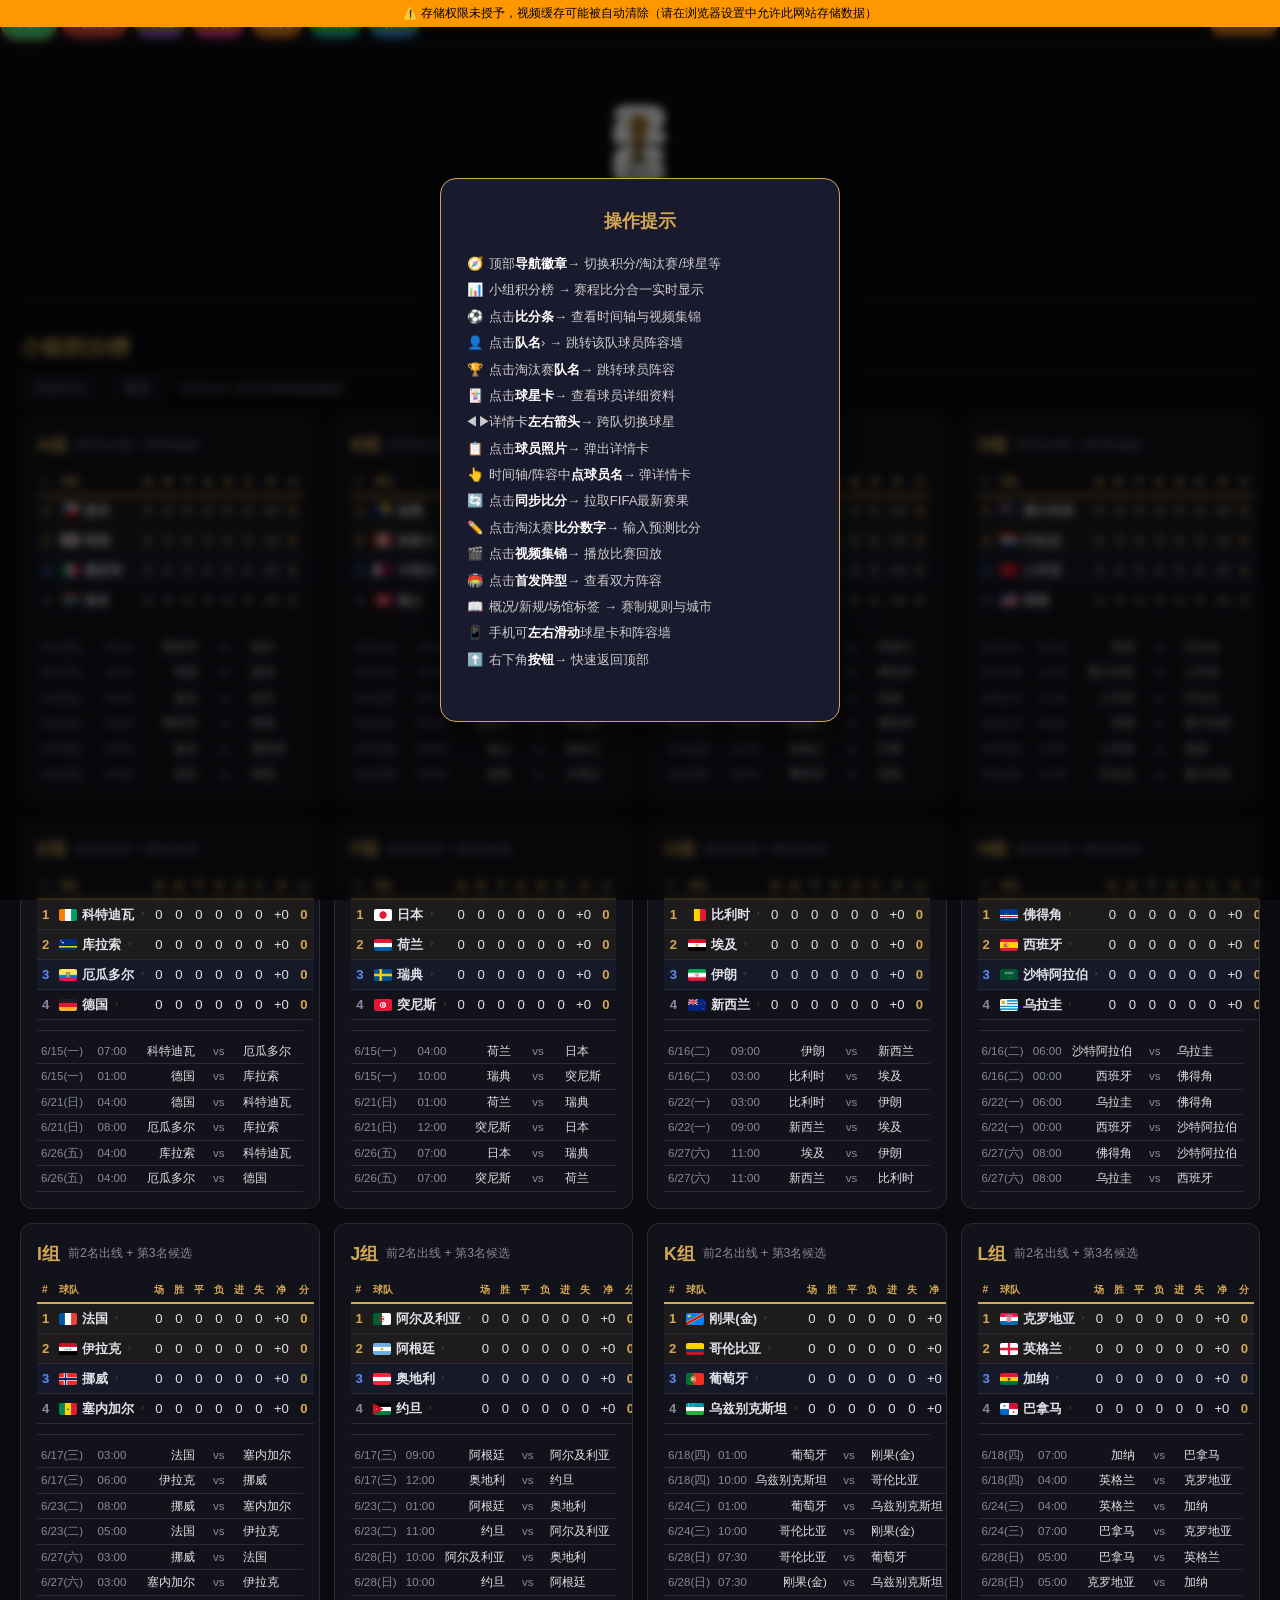
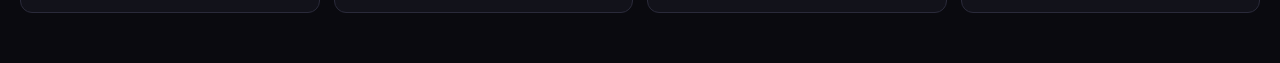
==== commit 5375e200: "Bug7: fragParsingError时删除过期缓存+重建; cache-check.html; 诊断日志; 状态栏优化" ====
--- a/index.html
+++ b/index.html
@@ -936,19 +936,24 @@
   var d=document.createElement('div');
   d.className='guide-overlay';
   d.innerHTML='<div class="guide-box"><h3>操作提示</h3><ul>'+
-    '<li><span class="guide-icon">⚽</span>点击<b>比分条</b>（详情）→ 查看赛事时间轴和视频集锦</li>'+
-    '<li><span class="guide-icon">👤</span>点击<b>队名</b>（›）→ 跳转到该队球员阵容墙</li>'+
-    '<li><span class="guide-icon">🏆</span>点击<b>淘汰赛队名</b> → 同样跳转到球员阵容</li>'+
-    '<li><span class="guide-icon">🃏</span>点击<b>球星卡</b> → 查看球员详细资料</li>'+
-    '<li><span class="guide-icon">📋</span>点击<b>球员照片墙</b>中任意球员 → 弹出详情卡</li>'+
-    '<li><span class="guide-icon">◀▶</span>详情卡中<b>左右箭头</b> → 切换同队上/下一位球员</li>'+
-    '<li><span class="guide-icon">🔄</span>点击<b>同步比分</b>按钮 → 从FIFA官网拉取最新赛果</li>'+
-    '<li><span class="guide-icon">✏️</span>点击淘汰赛<b>比分数字</b> → 可手动输入预测比分</li>'+
-    '<li><span class="guide-icon">🎬</span>点击<b>视频集锦</b> → 播放比赛精彩回放</li>'+
-    '<li><span class="guide-icon">🏟️</span>点击<b>首发阵型</b> → 查看双方出场阵容</li>'+
-    '<li><span class="guide-icon">📱</span>手机可<b>左右滑动</b>球星卡和阵容墙查看更多</li>'+
-    '<li><span class="guide-icon">⬆️</span>右下角<b>回到顶部</b>按钮 → 快速返回页面顶部</li>'+
-    '</ul><button class="guide-btn" onclick="this.closest(\'.guide-overlay\').remove()">知道了</button></div>';
+    '<li><span class="guide-icon">🧭</span>顶部<b>导航徽章</b>→ 切换积分/淘汰赛/球星等</li>'+
+    '<li><span class="guide-icon">📊</span>小组积分榜 → 赛程比分合一实时显示</li>'+
+    '<li><span class="guide-icon">⚽</span>点击<b>比分条</b>→ 查看时间轴与视频集锦</li>'+
+    '<li><span class="guide-icon">👤</span>点击<b>队名</b>› → 跳转该队球员阵容墙</li>'+
+    '<li><span class="guide-icon">🏆</span>点击淘汰赛<b>队名</b>→ 跳转球员阵容</li>'+
+    '<li><span class="guide-icon">🃏</span>点击<b>球星卡</b>→ 查看球员详细资料</li>'+
+    '<li><span class="guide-icon">◀▶</span>详情卡<b>左右箭头</b>→ 跨队切换球星</li>'+
+    '<li><span class="guide-icon">📋</span>点击<b>球员照片</b>→ 弹出详情卡</li>'+
+    '<li><span class="guide-icon">👆</span>时间轴/阵容中<b>点球员名</b>→ 弹详情卡</li>'+
+    '<li><span class="guide-icon">🔄</span>点击<b>同步比分</b>→ 拉取FIFA最新赛果</li>'+
+    '<li><span class="guide-icon">✏️</span>点击淘汰赛<b>比分数字</b>→ 输入预测比分</li>'+
+    '<li><span class="guide-icon">🎬</span>点击<b>视频集锦</b>→ 播放比赛回放</li>'+
+    '<li><span class="guide-icon">🏟️</span>点击<b>首发阵型</b>→ 查看双方阵容</li>'+
+    '<li><span class="guide-icon">📖</span>概况/新规/场馆标签 → 赛制规则与城市</li>'+
+    '<li><span class="guide-icon">📱</span>手机可<b>左右滑动</b>球星卡和阵容墙</li>'+
+    '<li><span class="guide-icon">⬆️</span>右下角<b>按钮</b>→ 快速返回顶部</li>'+
+    '</ul></div></div>';
+  d.onclick=function(){d.remove()};
   document.body.appendChild(d);
 })();
 
@@ -1863,6 +1868,13 @@
 var _videoCache = {};  // 内存缓存: fifaId -> {url, poster, duration} or null
 var _vdb = null;       // IndexedDB 实例
 
+// 请求持久化存储，防止浏览器自动回收 IndexedDB 数据
+if (navigator.storage && navigator.storage.persist) {
+  navigator.storage.persist().then(function(granted) {
+    console.log('[VDB] 持久化存储: ' + (granted ? '已授予' : '未授予（best-effort模式，数据可能被回收）'));
+  }).catch(function() {});
+}
+
 // 初始化 IndexedDB
 function _initVideoDB() {
   if (_vdb) return Promise.resolve(_vdb);
@@ -1880,7 +1892,7 @@
 }
 
 // 存储视频到 IndexedDB（增量更新模式）
-function _saveVideoToDB(fifaId, m3u8Text, segBlobs, baseUrl, viaProxy, entryId, title, startIndex) {
+function _saveVideoToDB(fifaId, m3u8Text, segBlobs, baseUrl, viaProxy, entryId, title, startIndex, keyBlob) {
   return _initVideoDB().then(function(db) {
     if (!db) return Promise.resolve();
     
@@ -1959,7 +1971,8 @@
           title: title || '',
           size: finalSize,
           time: Date.now(),
-          complete: isComplete
+          complete: isComplete,
+          keyBlob: keyBlob || (existing && existing.keyBlob ? existing.keyBlob : null)
         });
         
         return new Promise(function(resolve) {
@@ -2006,6 +2019,24 @@
         };
         req.onerror = function() { console.log('[VDB-READ] 读取失败：' + fifaId); resolve(null); };
       } catch(e) { console.log('[VDB-READ] 异常：' + e.message); resolve(null); }
+    });
+  });
+}
+
+function _deleteVideoFromDB(fifaId) {
+  return _initVideoDB().then(function(db) {
+    if (!db) return Promise.resolve();
+    return new Promise(function(resolve) {
+      try {
+        var tx = db.transaction('videos', 'readwrite');
+        var store = tx.objectStore('videos');
+        var req = store.delete(fifaId);
+        req.onsuccess = function() {
+          console.log('[VDB-DEL] 已删除缓存: ' + fifaId);
+          resolve();
+        };
+        req.onerror = function() { console.log('[VDB-DEL] 删除失败: ' + fifaId); resolve(); };
+      } catch(e) { console.log('[VDB-DEL] 异常: ' + e.message); resolve(); }
     });
   });
 }
@@ -2094,8 +2125,20 @@
   // 解析 m3u8 提取 .ts URL
   var lines = m3u8Text.split('\n');
   var segUrls = [];
+  // 提取密钥 URL（新增：缓存时同步保存密钥）
+  var keyUrl = null;
+  var keyIv = null;
   for (var i = 0; i < lines.length; i++) {
     var line = lines[i].trim();
+    if (line.indexOf('#EXT-X-KEY') > -1) {
+      var uriMatch = line.match(/URI="([^"]+)"/);
+      if (uriMatch) {
+        keyUrl = uriMatch[1].startsWith('http') ? uriMatch[1] : baseUrl + uriMatch[1];
+      }
+      var ivMatch = line.match(/IV=0x([0-9a-fA-F]+)/);
+      if (ivMatch) keyIv = ivMatch[1];
+      console.log('[VCACHE] 提取到密钥URL: ' + (keyUrl ? keyUrl.substring(0, 80) + '...' : 'null'));
+    }
     if (line && !line.startsWith('#') && (line.endsWith('.ts') || line.indexOf('.ts?') > -1 || line.endsWith('.m4s') || line.indexOf('.m4s?') > -1)) {
       var segUrl = line.startsWith('http') ? line : baseUrl + line;
       segUrls.push(segUrl);
@@ -2110,6 +2153,30 @@
   var fetchFn = viaProxy
     ? function(u) { return fetch('/proxy/?url=' + encodeURIComponent(u)).then(function(r) { return r.blob(); }); }
     : function(u) { return fetch(u).then(function(r) { return r.blob(); }); };
+
+  // 下载密钥文件并存入 IndexedDB（新增：密钥与分段一起缓存）
+  var _cachedKeyBlob = null;
+  var _keyDownloaded = false;
+  if (keyUrl) {
+    fetchFn(keyUrl).then(function(blob) {
+      if (blob && blob.size > 0) {
+        _cachedKeyBlob = blob;
+        _keyDownloaded = true;
+        console.log('[VCACHE] 密钥已下载并缓存，大小: ' + blob.size + ' 字节');
+        // 立即更新 IndexedDB 中的 keyBlob（追加到已有记录）
+        _loadVideoFromDB(fifaId).then(function(existing) {
+          if (existing) {
+            existing.keyBlob = blob;
+            _saveVideoToDB(fifaId, existing.m3u8Text, existing.segBlobs, existing.baseUrl, existing.viaProxy, existing.entryId, existing.title, 0, blob);
+          }
+        });
+      } else {
+        console.warn('[VCACHE] 密钥下载返回空内容');
+      }
+    }).catch(function(e) {
+      console.warn('[VCACHE] 密钥下载失败:', e);
+    });
+  }
 
   // 断点续传：先检查已缓存的分段，精确识别哪些需要下载
   _loadVideoFromDB(fifaId).then(function(existing) {
@@ -2158,7 +2225,7 @@
       if (batchBlobs.length >= saveInterval || downloadIndices.length === 0) {
         if (batchBlobs.length > 0 && batchStartIdx >= 0) {
           // 增量保存当前批次，并等待完成
-          _saveVideoToDB(fifaId, m3u8Text, batchBlobs, baseUrl, viaProxy, entryId, title, batchStartIdx).then(function() {
+          _saveVideoToDB(fifaId, m3u8Text, batchBlobs, baseUrl, viaProxy, entryId, title, batchStartIdx, _cachedKeyBlob).then(function() {
             console.log('[VCACHE] 增量保存：' + batchBlobs.length + ' 段（起始索引：' + batchStartIdx + '）');
             _updateCacheStatus(fifaId, skipCount + downloadedCount, segUrls.length, 'downloading');
             
@@ -2220,7 +2287,7 @@
     if (batchBlobs.length >= saveInterval || downloadedCount >= segUrls.length) {
       if (batchBlobs.length > 0) {
         // 增量保存当前批次，并等待完成
-        _saveVideoToDB(fifaId, m3u8Text, batchBlobs, baseUrl, viaProxy, entryId, title, batchStartIdx).then(function() {
+        _saveVideoToDB(fifaId, m3u8Text, batchBlobs, baseUrl, viaProxy, entryId, title, batchStartIdx, _cachedKeyBlob).then(function() {
           console.log('[VCACHE] 降级模式保存：' + batchBlobs.length + ' 段（起始索引：' + batchStartIdx + '）');
           
           // 重置批次
@@ -2314,6 +2381,38 @@
   console.log('[VCACHE] 从本地缓存播放，有效分段: ' + validCount + '/' + totalSegmentsInPlaylist);
    _updateCacheStatus(fifaId, validCount, totalSegmentsInPlaylist, validCount >= totalSegmentsInPlaylist ? 'cached' : 'partial');
    
+  // 旧缓存兼容：如果没有 keyBlob，尝试从缓存 m3u8 中的密钥 URL 补下密钥
+  if (!cacheData.keyBlob && fifaId) {
+    var _oldKeyUrl = null;
+    for (var _ki = 0; _ki < lines.length; _ki++) {
+      var _kline = lines[_ki].trim();
+      if (_kline.indexOf('#EXT-X-KEY') > -1) {
+        var _uriMatch = _kline.match(/URI="([^"]+)"/);
+        if (_uriMatch) {
+          _oldKeyUrl = _uriMatch[1].startsWith('http') ? _uriMatch[1] : (cacheData.baseUrl ? cacheData.baseUrl + _uriMatch[1] : _uriMatch[1]);
+        }
+        break;
+      }
+    }
+    if (_oldKeyUrl) {
+      console.log('[VCACHE] 旧缓存无密钥，尝试补下: ' + _oldKeyUrl.substring(0, 80) + '...');
+      var _keyFetchFn = cacheData.viaProxy
+        ? function(u) { return fetch('/proxy/?url=' + encodeURIComponent(u)).then(function(r) { return r.blob(); }); }
+        : function(u) { return fetch(u).then(function(r) { return r.blob(); }); };
+      _keyFetchFn(_oldKeyUrl).then(function(blob) {
+        if (blob && blob.size > 0 && blob.size < 1024) {
+          console.log('[VCACHE] 旧密钥补下成功！大小: ' + blob.size + ' 字节，存入缓存');
+          cacheData.keyBlob = blob;
+          _saveVideoToDB(fifaId, cacheData.m3u8Text, cacheData.segBlobs, cacheData.baseUrl, cacheData.viaProxy, cacheData.entryId, cacheData.title, 0, blob);
+        } else {
+          console.warn('[VCACHE] 旧密钥URL已失效或返回异常内容（大小: ' + (blob ? blob.size : 0) + '），将使用新鲜密钥');
+        }
+      }).catch(function(e) {
+        console.warn('[VCACHE] 旧密钥补下失败:', e.message || e);
+      });
+    }
+  }
+
   // 收集缓存中缺失段的索引
   var missingIndices = [];
   for (var i = 0; i < segBlobs.length; i++) {
@@ -2325,22 +2424,47 @@
     console.warn('[VCACHE] 有 ' + missingIndices.length + ' 段缺失（索引：' + missingIndices.slice(0, 10).join(',') + (missingIndices.length > 10 ? '...' : '') + '），从新鲜m3u8获取URL');
   }
 
-  // 从新鲜m3u8获取缺失段的URL（解决签名过期问题）
+  // 始终获取新鲜m3u8（需要替换过期的密钥URL和缺失段URL）
+  // 但如果有本地密钥，则不需要新鲜密钥URL
+  var hasLocalKey = !!(cacheData.keyBlob && cacheData.keyBlob.size > 0);
+  if (hasLocalKey) {
+    console.log('[VCACHE] 有本地密钥缓存（' + cacheData.keyBlob.size + ' 字节），使用本地密钥播放');
+  }
   var freshM3u8Promise;
-  if (missingIndices.length > 0 && fifaId) {
+  if (fifaId && !hasLocalKey) {
+    // 没有本地密钥时，仍然需要获取新鲜m3u8来拿密钥URL（兼容旧缓存）
     freshM3u8Promise = fetch('/api/video?fifaId=' + encodeURIComponent(fifaId))
       .then(function(r) { return r.json(); })
       .then(function(d) {
         if (!d || !d.url) return null;
-        return fetch(d.url).then(function(r) { return r.text(); }).then(function(text) {
-          // 如果是 master playlist，取第一个 variant
+        return fetch('/proxy/?url=' + encodeURIComponent(d.url)).then(function(r) { return r.text(); }).then(function(text) {
           if (text.indexOf('#EXT-X-STREAM-INF') > -1) {
             var vLines = text.split('\n');
             for (var vi = 0; vi < vLines.length; vi++) {
               var vt = vLines[vi].trim();
               if (vt && !vt.startsWith('#') && vt.indexOf('.m3u8') > -1) {
                 var vUrl = vt.startsWith('http') ? vt : d.url.substring(0, d.url.lastIndexOf('/') + 1) + vt;
-                return fetch(vUrl).then(function(r2) { return r2.text(); });
+                return fetch('/proxy/?url=' + encodeURIComponent(vUrl)).then(function(r2) { return r2.text(); });
+              }
+            }
+          }
+          return text;
+        });
+      }).catch(function() { return null; });
+  } else if (fifaId && hasLocalKey) {
+    // 有本地密钥时，仍需要新鲜m3u8来获取缺失段的URL，但不需要密钥URL
+    freshM3u8Promise = fetch('/api/video?fifaId=' + encodeURIComponent(fifaId))
+      .then(function(r) { return r.json(); })
+      .then(function(d) {
+        if (!d || !d.url) return null;
+        return fetch('/proxy/?url=' + encodeURIComponent(d.url)).then(function(r) { return r.text(); }).then(function(text) {
+          if (text.indexOf('#EXT-X-STREAM-INF') > -1) {
+            var vLines = text.split('\n');
+            for (var vi = 0; vi < vLines.length; vi++) {
+              var vt = vLines[vi].trim();
+              if (vt && !vt.startsWith('#') && vt.indexOf('.m3u8') > -1) {
+                var vUrl = vt.startsWith('http') ? vt : d.url.substring(0, d.url.lastIndexOf('/') + 1) + vt;
+                return fetch('/proxy/?url=' + encodeURIComponent(vUrl)).then(function(r2) { return r2.text(); });
               }
             }
           }
@@ -2359,16 +2483,48 @@
       for (var fi = 0; fi < fLines.length; fi++) {
         var fl = fLines[fi].trim();
         if (fl && !fl.startsWith('#') && (fl.endsWith('.ts') || fl.indexOf('.ts?') > -1 || fl.endsWith('.m4s') || fl.indexOf('.m4s?') > -1)) {
-          freshSegUrls.push(fl.startsWith('http') ? fl : null);
+          freshSegUrls.push(fl.startsWith('http') ? fl : (d.url ? d.url.substring(0, d.url.lastIndexOf('/') + 1) + fl : null));
         }
       }
+    }
+
+    var freshKeyLine = null;
+    if (freshText && !hasLocalKey) {
+      var fkLines = freshText.split('\n');
+      for (var fki = 0; fki < fkLines.length; fki++) {
+        if (fkLines[fki].indexOf('#EXT-X-KEY') > -1) { freshKeyLine = fkLines[fki].trim(); break; }
+      }
+    }
+
+    // 构建本地密钥的 blob URL（新增）
+    var localKeyBlobUrl = null;
+    if (hasLocalKey) {
+      localKeyBlobUrl = URL.createObjectURL(cacheData.keyBlob);
+      console.log('[VCACHE] 使用本地密钥 blob URL: ' + localKeyBlobUrl.substring(0, 40) + '...');
     }
 
     var newLines = [];
     var segIdx = 0;
-   
+    
     for (var i = 0; i < lines.length; i++) {
       var line = lines[i].trim();
+      // 替换 #EXT-X-KEY 行
+      if (line.indexOf('#EXT-X-KEY') > -1) {
+        if (hasLocalKey && localKeyBlobUrl) {
+          // 有本地密钥：替换 URI 为本地 blob URL
+          var newKeyLine = line.replace(/URI="[^"]*"/, 'URI="' + localKeyBlobUrl + '"');
+          newLines.push(newKeyLine);
+          console.log('[VCACHE] 替换密钥URL为本地 blob URL');
+        } else if (freshKeyLine) {
+          // 无本地密钥但能获取新鲜密钥（兼容旧缓存）
+          newLines.push(freshKeyLine);
+          console.log('[VCACHE] 替换过期密钥URL为新鲜密钥URL');
+        } else {
+          newLines.push(lines[i]);
+          console.warn('[VCACHE] 无本地密钥也无法获取新鲜密钥，保留原始密钥行');
+        }
+        continue;
+      }
       if (line && !line.startsWith('#') && (line.endsWith('.ts') || line.indexOf('.ts?') > -1 || line.endsWith('.m4s') || line.indexOf('.m4s?') > -1)) {
         if (segIdx < segBlobs.length && segBlobs[segIdx] && segBlobs[segIdx].size > 0) {
           // 有有效缓存，用本地 blob URL
@@ -2478,7 +2634,8 @@
 
   // 优先用 _tlCurrentFifaId，不依赖 ev._fifaId
   var fifaId = _tlCurrentFifaId || (ev ? ev._fifaId : null);
-  if (!fifaId) return;
+  console.log('[VCACHE] _setupVideo 入口: fifaId=' + fifaId + ', _tlCurrentFifaId=' + _tlCurrentFifaId + ', ev._fifaId=' + (ev ? ev._fifaId : 'N/A'));
+  if (!fifaId) { console.warn('[VCACHE] fifaId 为空，跳过视频设置'); return; }
 
   // 保存当前比赛信息供视频追踪使用
   window._currentMatchEvent = ev;
@@ -2486,6 +2643,7 @@
     // 1. 先查本地 IndexedDB 缓存
   _loadVideoFromDB(fifaId).then(function(cached) {
     console.log('[VCACHE] 检查 IndexedDB 缓存:', cached ? '找到 ' + cached.segBlobs.length + ' 段' : '未找到');
+    _diag(fifaId, 'cache_lookup', {found: !!cached, segCount: cached ? cached.segBlobs.length : 0, complete: cached ? !!cached.complete : false});
     // 只要有缓存分段就优先用缓存（不再检查 complete 标志）
     if (cached && cached.segBlobs && cached.segBlobs.length > 0) {
       console.log('[VCACHE] 使用本地缓存播放（' + cached.segBlobs.length + ' 段）');
@@ -2497,6 +2655,7 @@
     }
     // 无缓存或缓存无分段，走网络流
     console.log('[VCACHE] 无可用缓存，从网络播放');
+    _diag(fifaId, 'cache_miss', {reason: cached ? 'empty_segBlobs' : 'not_found'});
 
     // 2. 查内存缓存
     if (_videoCache.hasOwnProperty(fifaId)) {
@@ -2600,10 +2759,18 @@
     _hlsInstance.on(Hls.Events.MANIFEST_PARSED, function() {
       video.play();
       // MANIFEST_PARSED 更可靠，在此启动后台缓存
+      // 但仅当本地无完整缓存时才触发（避免重复下载）
       var fifaId2 = _tlCurrentFifaId;
       if (fifaId2) {
-        _diag(fifaId2, 'manifest_parsed', {viaProxy: viaProxy});
-        _startBackgroundCache(fifaId2, m3u8Url, viaProxy, _entryId, _title);
+        _loadVideoFromDB(fifaId2).then(function(existing) {
+          var hasFullCache = !!(existing && existing.complete && existing.segBlobs && existing.segBlobs.length > 0);
+          if (!hasFullCache) {
+            _diag(fifaId2, 'manifest_parsed', {viaProxy: viaProxy});
+            _startBackgroundCache(fifaId2, m3u8Url, viaProxy, _entryId, _title);
+          } else {
+            console.log('[VCACHE] 缓存已完整，跳过后台缓存触发');
+          }
+        });
       }
     });
     // 直连失败时自动回退到代理
@@ -2645,15 +2812,34 @@
     });
     // 缓存播放失败时降级到网络流
     _hlsInstance.on(Hls.Events.ERROR, function(e, data) {
+      console.warn('[VCACHE] HLS error:', data.type, data.details, data.fatal ? 'FATAL' : 'non-fatal', data.url || '');
       if (data.fatal) {
-        console.warn('[VCACHE] 缓存播放失败，降级到网络流', data);
+        _diag(_tlCurrentFifaId, 'cache_play_error', {type: data.type, details: data.details, url: (data.url || '').substring(0, 120)});
         var fifaId = _tlCurrentFifaId;
-        if (fifaId) {
-          fetch('/api/video?fifaId=' + encodeURIComponent(fifaId))
-            .then(function(r) { return r.json(); })
-            .then(function(d) {
-              if (d && d.url) _playM3u8(d.url, false, d.entryId, d.title);
-            }).catch(function() {});
+        // fragParsingError = 缓存段被旧密钥加密，新密钥无法解密，缓存永久失效
+        if (data.details === 'fragParsingError' && fifaId) {
+          console.warn('[VCACHE] 密钥已轮换，删除过期缓存:', fifaId);
+          _diag(fifaId, 'cache_key_rotated', {details: data.details});
+          // 删除IndexedDB中的过期缓存
+          _deleteVideoFromDB(fifaId).then(function() {
+            console.log('[VCACHE] 过期缓存已删除，重新下载:', fifaId);
+            // 走网络流播放，MANIFEST_PARSED会触发_startBackgroundCache重新下载
+            fetch('/api/video?fifaId=' + encodeURIComponent(fifaId))
+              .then(function(r) { return r.json(); })
+              .then(function(d) {
+                if (d && d.url) _playM3u8(d.url, false, d.entryId, d.title);
+              }).catch(function() {});
+          });
+        } else {
+          // 其他致命错误：直接降级到网络流
+          console.warn('[VCACHE] 缓存播放失败，降级到网络流', data);
+          if (fifaId) {
+            fetch('/api/video?fifaId=' + encodeURIComponent(fifaId))
+              .then(function(r) { return r.json(); })
+              .then(function(d) {
+                if (d && d.url) _playM3u8(d.url, false, d.entryId, d.title);
+              }).catch(function() {});
+          }
         }
       }
     });
@@ -2822,18 +3008,16 @@
   var pct = total > 0 ? Math.min(100, Math.round(downloaded / total * 100)) : 0;
   prog.style.width = pct + '%';
   if (phase === 'cached') {
-    stat.textContent = '📱 本地缓存 ' + total + '/' + total + ' (100%)';
-    stat.style.color = '#8bc34a';
-    prog.style.background = 'linear-gradient(90deg,#4caf50,#8bc34a)';
+    bar.style.display = 'none';
+    stat.style.display = 'none';
     _diag(fifaId, 'cache_complete', {seg: total, pct: 100});
   } else if (phase === 'downloading') {
     stat.textContent = '⬇ 缓存中 ' + downloaded + '/' + total + ' (' + pct + '%)';
     stat.style.color = '#ffb74d';
     prog.style.background = 'linear-gradient(90deg,#ff9800,#ffb74d)';
   } else if (phase === 'streaming') {
-    stat.textContent = '🌐 网络流播放';
-    stat.style.color = '#64b5f6';
-    prog.style.background = 'linear-gradient(90deg,#2196f3,#64b5f6)';
+    bar.style.display = 'none';
+    stat.style.display = 'none';
     _diag(fifaId, 'streaming', {});
   } else if (phase === 'partial') {
     stat.textContent = '📱 缓存 ' + downloaded + '/' + total + ' (' + pct + '%) + 🌐 补缺';
@@ -2849,6 +3033,9 @@
     navigator.sendBeacon('/api/diag', JSON.stringify(payload));
   } catch(e) {}
 }
+
+// inspector.js 注入的 Error processing XMLHttpRequest response 是浏览器扩展噪音，无需处理
+// 诊断上报：忽略上报失败（服务端未实现 /api/diag 时静默失败）
 
 // 点击视频来源图标时，显示 IndexedDB 缓存详情
 function _showCacheInfo() {
@@ -3162,27 +3349,6 @@
 </body>
 <script>
 // 心跳功能：追踪在线状态
-(function() {
-  function sendHeartbeat() {
-    var data = {
-      page: window.location.pathname || '/',
-      device_type: /Mobi|Android|iPhone|iPad/i.test(navigator.userAgent) ? '移动端' : '桌面端',
-      is_mobile: /Mobi|Android|iPhone|iPad/i.test(navigator.userAgent)
-    };
-    
-    fetch('/api/heartbeat', {
-      method: 'POST',
-      headers: {'Content-Type': 'application/json'},
-      body: JSON.stringify(data)
-    }).catch(function() {});
-  }
-  
-  // 每30秒发送一次心跳
-  sendHeartbeat();
-  setInterval(sendHeartbeat, 30000);
-  
-  // 页面关闭时立即发送一次
-  window.addEventListener('beforeunload', sendHeartbeat);
-})();
+
 </script>
 </html>
--- a/styles/main.css
+++ b/styles/main.css
@@ -240,11 +240,11 @@
 .gs-team:hover .gs-team-hint{opacity:1}
 
 /* 首次引导气泡 */
-.guide-overlay{position:fixed;inset:0;z-index:99999;display:flex;align-items:center;justify-content:center;background:rgba(0,0,0,.6);backdrop-filter:blur(4px)}
-.guide-box{background:#1a1a2e;border:1px solid var(--gold);border-radius:16px;padding:28px 24px;max-width:340px;width:90%;text-align:center;box-shadow:0 8px 32px rgba(0,0,0,.5)}
+.guide-overlay{position:fixed;inset:0;z-index:99999;display:flex;align-items:center;justify-content:center;background:rgba(0,0,0,.6);backdrop-filter:blur(4px);cursor:pointer}
+.guide-box{background:#1a1a2e;border:1px solid var(--gold);border-radius:16px;padding:28px 24px;max-width:400px;width:90%;text-align:center;box-shadow:0 8px 32px rgba(0,0,0,.5)}
 .guide-box h3{color:var(--gold);font-size:1.1em;margin:0 0 16px}
 .guide-box ul{list-style:none;padding:0;margin:0 0 20px;text-align:left}
-.guide-box li{padding:6px 0;color:#ccc;font-size:.88em;line-height:1.5}
+.guide-box li{padding:4px 0;color:#ccc;font-size:.82em;line-height:1.4;white-space:nowrap;overflow:hidden;text-overflow:ellipsis}
 .guide-box li b{color:#fff}
 .guide-box li .guide-icon{display:inline-block;width:20px;text-align:center;margin-right:4px}
 .guide-btn{background:var(--gold);color:#000;border:none;border-radius:8px;padding:10px 28px;font-size:.95em;font-weight:600;cursor:pointer}
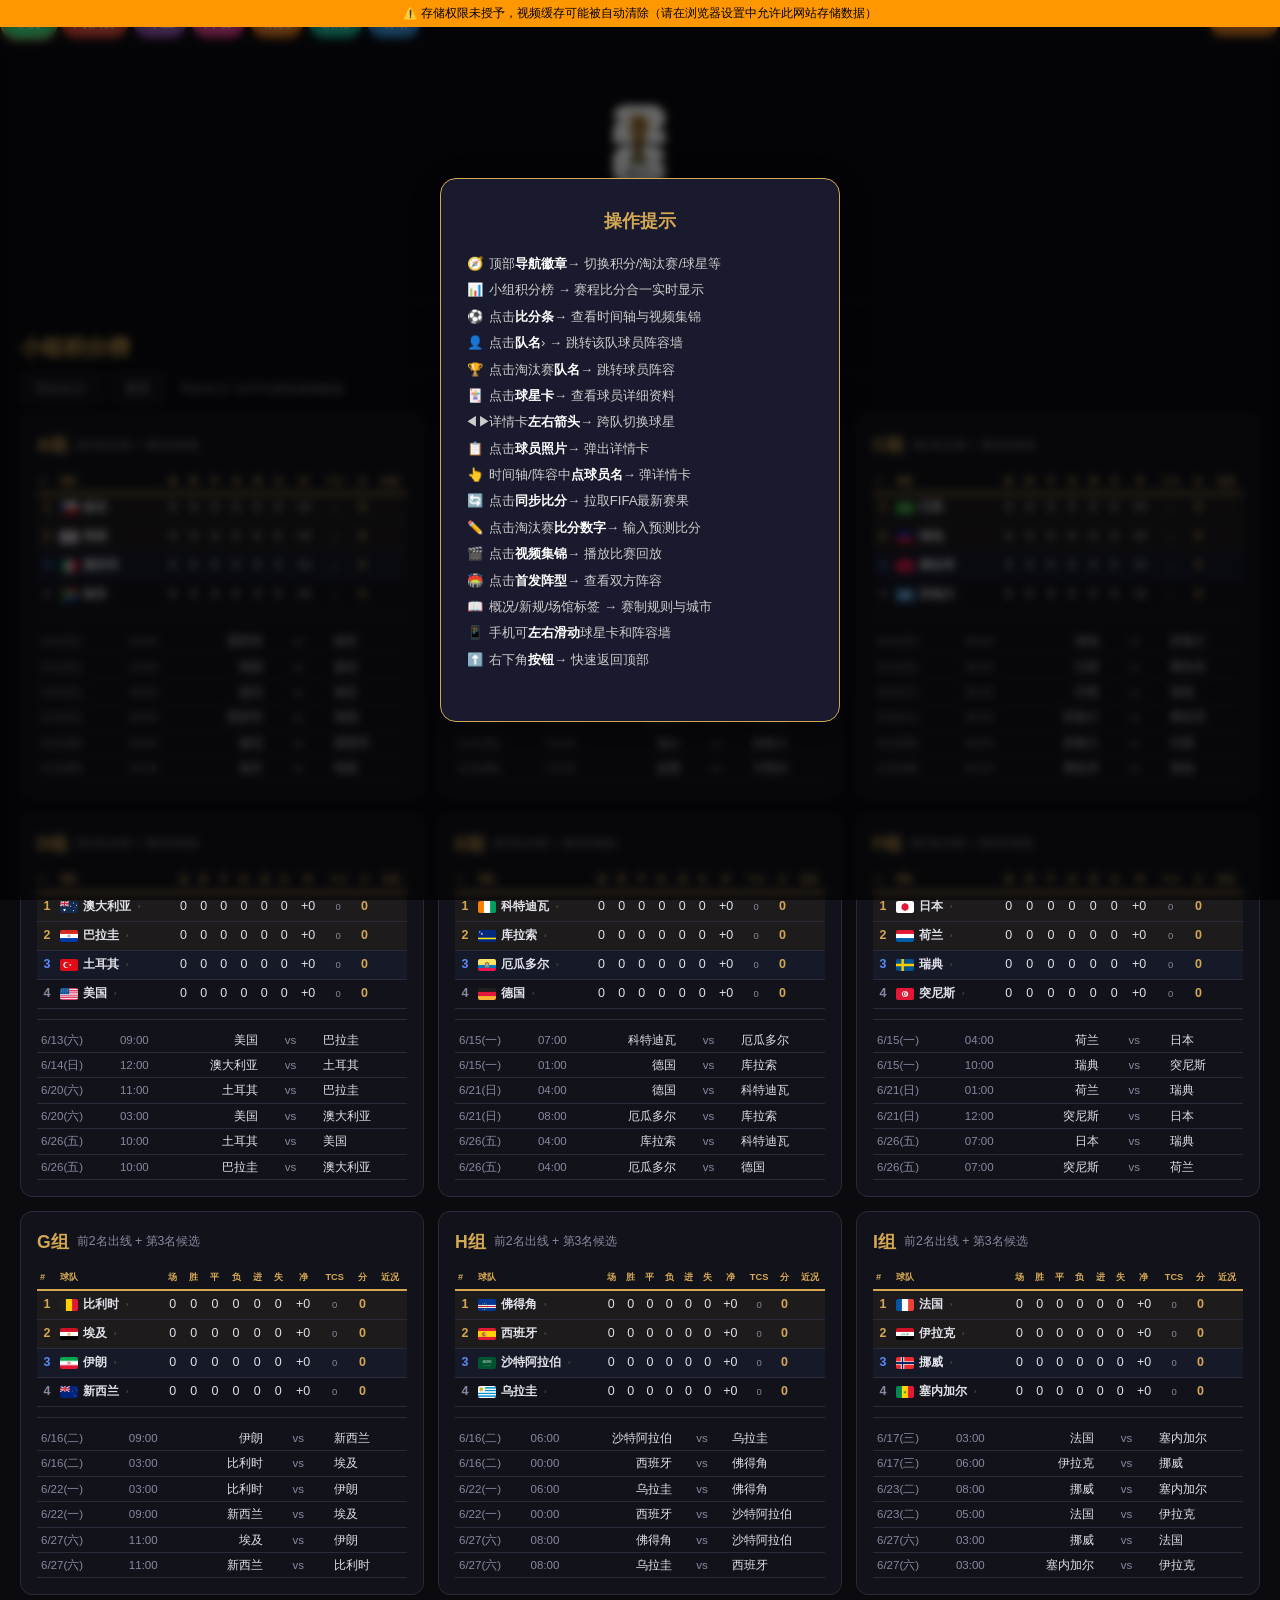
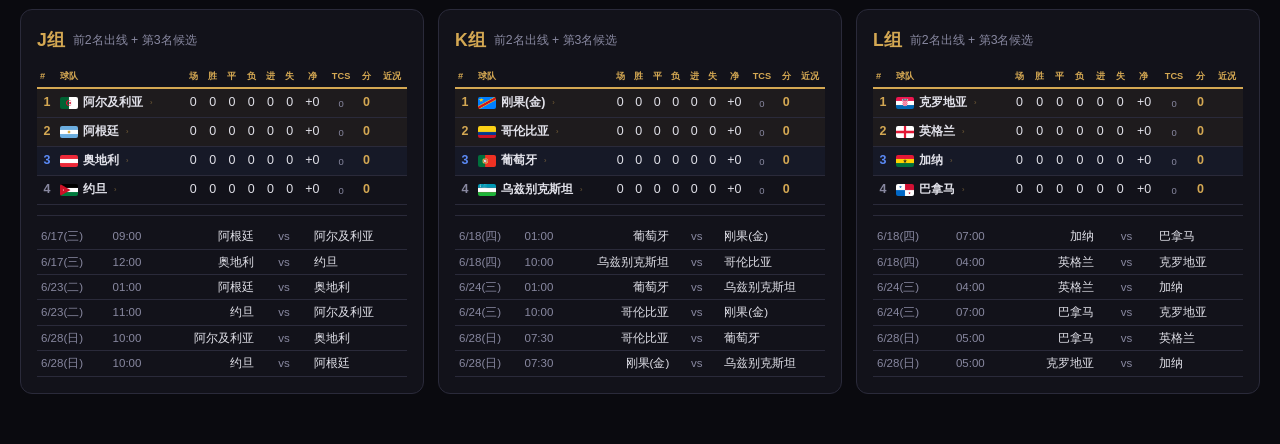
==== commit 9b49425d: "FIFA官方积分榜API + 卡片数据修复 + 布局溢出修复 - 新增: FIFA Standings API集成, 5分钟缓存, 按需刷新 - 修复: fetch_scores.py process" ====
--- a/index.html
+++ b/index.html
@@ -58,6 +58,10 @@
   if (typeof syncScores === 'function') syncScores();
 });
 window.addEventListener('offline', function() { _setNetStatus('offline'); });
+// 切回页面时刷新数据
+document.addEventListener('visibilitychange', function() {
+  if (!document.hidden && typeof syncScores === 'function') syncScores();
+});
 </script>
 <title>2026 美加墨世界杯</title>
 <link rel="icon" href="data:image/svg+xml,<svg xmlns='http://www.w3.org/2000/svg' viewBox='0 0 100 100'><text y='.9em' font-size='90'>⚽</text></svg>">
@@ -961,8 +965,7 @@
 window.addEventListener('scroll', () => {
   document.getElementById('backTop').classList.toggle('show', window.scrollY > 600);
 });
-// 阻止横向滚动（不影响sticky）
-window.addEventListener('scroll',function(){ if(window.scrollX!==0)window.scrollTo(0,window.scrollY); },{passive:true});
+// body级横向滚动由CSS overflow-x:hidden控制
 // 设置所有sticky-head top=nav高度，同时补偿container padding
 (function(){
   function setStickyTop(){
@@ -984,6 +987,7 @@
 var scores={};
 var groups={},fixtures={},teamMap={};
 var scheduleByGroup={};
+var fifaStandingsData={list:null};  // FIFA官方排名数据（含TCS等）
 
 function init(){
   if(typeof WC_TEAMS==='undefined')return;
@@ -1020,7 +1024,7 @@
 
 function calcStandings(g){
   var teams={};
-  groups[g].forEach(function(t){teams[t.cn]={code:t.code,cn:t.cn,color:t.color,p:0,w:0,d:0,l:0,gf:0,ga:0,gd:0,pts:0}});
+  groups[g].forEach(function(t){teams[t.cn]={code:t.code,cn:t.cn,color:t.color,p:0,w:0,d:0,l:0,gf:0,ga:0,gd:0,pts:0,tcs:0,pos:0,prevPos:null,qualified:'',form:[]}});
   fixtures[g].forEach(function(fix){
     var d=scores[fix.id];if(!d||d.s1===''||d.s2==='')return;
     var a=parseInt(d.s1),b=parseInt(d.s2);if(isNaN(a)||isNaN(b))return;
@@ -1028,11 +1032,49 @@
     t1.p++;t2.p++;
     t1.gf+=a;t1.ga+=b;t1.gd=t1.gf-t1.ga;
     t2.gf+=b;t2.ga+=a;t2.gd=t2.gf-t2.ga;
-    if(a>b){t1.w++;t1.pts+=3;t2.l++}
-    else if(a<b){t2.w++;t2.pts+=3;t1.l++}
-    else{t1.d++;t2.d++;t1.pts++;t2.pts++}
-  });
-  return Object.values(teams).sort(function(a,b){return b.pts-a.pts||b.gd-a.gd||b.gf-a.gf});
+    if(a>b){t1.w++;t1.pts+=3;t2.l++;t1.form.push('W');t2.form.push('L')}
+    else if(a<b){t2.w++;t2.pts+=3;t1.l++;t1.form.push('L');t2.form.push('W')}
+    else{t1.d++;t2.d++;t1.pts++;t2.pts++;t1.form.push('D');t2.form.push('D')}
+  });
+  var sorted=Object.values(teams).sort(function(a,b){return b.pts-a.pts||b.gd-a.gd||b.gf-a.gf});
+  // 如果有FIFA官方排名数据，覆盖排序和TCS等
+  if(fifaStandingsData.list){
+    var gLetter=g.replace('组','').replace('Group ','');
+    var fifaTeams=fifaStandingsData.list.filter(function(s){return s.group==='Group '+gLetter});
+    if(fifaTeams.length===4){
+      // 按FIFA Position排序，合并数据到我们的team对象
+      var fifaByAbbr={};
+      fifaTeams.forEach(function(ft){fifaByAbbr[ft.abbreviation]=ft});
+      // 用中文名映射回我们的team
+      Object.keys(teams).forEach(function(cn){
+        var t=teams[cn];
+        var ft=fifaByAbbr[t.code];
+        if(ft){
+          t.tcs=ft.tcs||0;
+          t.pos=ft.position||0;
+          t.prevPos=ft.prevPosition;
+          t.qualified=ft.qualified||'';
+          // Form: 从matchResults推导
+          if(ft.matchResults&&ft.matchResults.length>0){
+            t.form=[];
+            ft.matchResults.forEach(function(mr){
+              if(mr.hs!==null&&mr.as!==null){
+                var isHome=mr.ht===ft.idTeam||mr.ht===ft.abbreviation;
+                var myScore=isHome?mr.hs:mr.as;
+                var oppScore=isHome?mr.as:mr.hs;
+                if(myScore>oppScore)t.form.push('W');
+                else if(myScore<oppScore)t.form.push('L');
+                else t.form.push('D');
+              }
+            });
+          }
+        }
+      });
+      // 按FIFA Position重排
+      sorted.sort(function(a,b){return(a.pos||99)-(b.pos||99)});
+    }
+  }
+  return sorted;
 }
 
 function render(){
@@ -1043,11 +1085,32 @@
     var st=calcStandings(g);
     var fx=fixtures[g];
     h+='<div class="gs-card"><h3>'+g+'组 <span class="gs-rank-hint">前2名出线 + 第3名候选</span></h3>';
-    h+='<table class="gs-table"><thead><tr><th>#</th><th>球队</th><th>场</th><th>胜</th><th>平</th><th>负</th><th>进</th><th>失</th><th>净</th><th>分</th></tr></thead><tbody>';
+    h+='<table class="gs-table"><thead><tr><th>#</th><th>球队</th><th>场</th><th>胜</th><th>平</th><th>负</th><th>进</th><th>失</th><th>净</th><th class="gs-th-tcs">TCS</th><th>分</th><th class="gs-th-form">近况</th></tr></thead><tbody>';
     st.forEach(function(t,i){
       var cls=i<2?'gs-adv':i===2?'gs-3rd':'';
+      // 出线状态标记（仅当有FIFA数据时）
+      var qualTag='';
+      if(t.qualified==='ConfirmedQualified'||t.qualified==='Qualified')qualTag=' <span class="gs-qual">✓</span>';
+      // 排名变化箭头
+      var arrow='';
+      if(t.prevPos!==null&&t.prevPos!==undefined&&t.prevPos!==0){
+        if(t.pos<t.prevPos)arrow=' <span class="gs-arrow-up">↑</span>';
+        else if(t.pos>t.prevPos)arrow=' <span class="gs-arrow-down">↓</span>';
+      }
       var flagH=teamMap[t.cn]?'<img src="/wc-flags/'+t.code+'.png" class="gs-flag" onerror="this.style.display=\'none\'">':'';
-      h+='<tr class="'+cls+'"><td>'+(i+1)+'</td><td><span class="gs-team">'+flagH+'<span class="gs-tn">'+t.cn+'</span><span class="gs-team-hint">›</span></span></td><td>'+t.p+'</td><td>'+t.w+'</td><td>'+t.d+'</td><td>'+t.l+'</td><td>'+t.gf+'</td><td>'+t.ga+'</td><td>'+(t.gd>=0?'+':'')+t.gd+'</td><td style="font-weight:700;color:var(--gold)">'+t.pts+'</td></tr>';
+      // 近况Form显示
+      var formHtml='';
+      if(t.form&&t.form.length>0){
+        var recent=t.form.slice(-3);
+        recent.forEach(function(f){
+          var fc=f==='W'?'gs-form-w':f==='L'?'gs-form-l':'gs-form-d';
+          formHtml+='<span class="gs-form-dot '+fc+'">'+f+'</span>';
+        });
+      }
+      // TCS显示
+      var tcsVal=t.tcs||0;
+      var tcsHtml=tcsVal<0?''+tcsVal:tcsVal===0?'0':''+tcsVal;
+      h+='<tr class="'+cls+'"><td>'+(t.pos||i+1)+arrow+qualTag+'</td><td><span class="gs-team">'+flagH+'<span class="gs-tn">'+t.cn+'</span><span class="gs-team-hint">›</span></span></td><td>'+t.p+'</td><td>'+t.w+'</td><td>'+t.d+'</td><td>'+t.l+'</td><td>'+t.gf+'</td><td>'+t.ga+'</td><td>'+(t.gd>=0?'+':'')+t.gd+'</td><td class="gs-td-tcs">'+tcsHtml+'</td><td style="font-weight:700;color:var(--gold)">'+t.pts+'</td><td class="gs-td-form">'+formHtml+'</td></tr>';
     });
     h+='</tbody></table>';
     // Schedule + scores combined
@@ -1155,7 +1218,7 @@
   });
 }
 
-return{init:init,editScore:editScore,reset:reset,scores:scores,save:save,render:render,teamMap:teamMap};
+return{init:init,editScore:editScore,reset:reset,scores:scores,save:save,render:render,teamMap:teamMap,fifaStandings:fifaStandingsData};
 })();
 
 /* ====== 淘汰赛签表 ====== */
@@ -1494,6 +1557,16 @@
     _rebuildMatchMappings(data.match_details||[]);
   
     GSTAND.save();GSTAND.render();
+    // 同步FIFA官方积分排名（含TCS、出线状态等）
+    _fetchWithRetry('/api/standings?t='+Date.now(),{cache:'no-store'},2).then(function(sd){
+      if(sd&&sd.standings){
+        GSTAND.fifaStandings.list=sd.standings;
+        GSTAND.render();
+        console.log('[Standings] FIFA官方排名已同步，'+sd.count+'支队');
+      }
+    }).catch(function(e){
+      console.log('[Standings] 排名同步失败(不影响比分):',e.message);
+    });
     SCORE_SYNC.lastSync=data.last_updated;
     // Update bracket if scores available
     var bs=data.bracket_scores||{};
@@ -1545,10 +1618,17 @@
     // Cache synced data for offline use
     _cacheSet('sync', data);
     _setNetStatus('ok');
-    // 只在有新比赛结束时才更新黄红牌
+    // 只在有新比赛结束时才更新黄红牌 + 刷新standings
     if (hasNewFinished) {
       console.log('[Cards] 检测到新结束比赛，更新黄红牌');
       loadCards();
+      _fetchWithRetry('/api/standings?t='+Date.now(),{cache:'no-store'},2).then(function(sd){
+        if(sd&&sd.standings){
+          GSTAND.fifaStandings.list=sd.standings;
+          GSTAND.render();
+          console.log('[Standings] 比赛结束，排名已刷新，'+sd.count+'支队');
+        }
+      }).catch(function(){});
     }
   }).catch(function(e){
     _setNetStatus('degraded');
@@ -2120,6 +2200,42 @@
   });
 }
   
+// 解析 master playlist，返回指定分辨率的 variant URL（绝对路径）
+// 优先匹配 RESOLUTION=960x540，找不到则选 BANDWIDTH 最高的兜底
+function _parseTargetVariantUrl(masterText, masterUrl) {
+  if (!masterText || masterText.indexOf('#EXT-X-STREAM-INF') === -1) return null;
+  var lines = masterText.split('\n');
+  var targetUrl = null;
+  var bestBw = -1;
+  var bestUrl = null;
+  var baseUrl = masterUrl.substring(0, masterUrl.lastIndexOf('/') + 1);
+  for (var i = 0; i < lines.length; i++) {
+    var line = lines[i].trim();
+    if (line.indexOf('#EXT-X-STREAM-INF') > -1) {
+      var resMatch = line.match(/RESOLUTION=([^,]+)/);
+      var res = resMatch ? resMatch[1] : '';
+      var bwMatch = line.match(/BANDWIDTH=(\d+)/);
+      var bw = bwMatch ? parseInt(bwMatch[1], 10) : 0;
+      if (i + 1 < lines.length) {
+        var nextLine = lines[i + 1].trim();
+        if (nextLine && !nextLine.startsWith('#') && nextLine.indexOf('.m3u8') > -1) {
+          var vUrl = nextLine.startsWith('http') ? nextLine : baseUrl + nextLine;
+          if (res === '960x540') targetUrl = vUrl;
+          if (bw > bestBw) { bestBw = bw; bestUrl = vUrl; }
+        }
+      }
+    }
+  }
+  var chosen = targetUrl || bestUrl;
+  if (chosen) {
+    var chosenRes = targetUrl ? '960x540' : 'highest';
+    console.log('[VCACHE] 选 variant: ' + chosenRes + ' BANDWIDTH=' + bestBw + ' url=' + chosen.substring(0, 80));
+    // 上报分辨率信息到服务器日志
+    try { navigator.sendBeacon('/api/diag', JSON.stringify({fifaId: 'variant', event: 'select_variant', res: chosenRes, bw: bestBw, url: chosen.substring(0, 120)})); } catch(e) {}
+  }
+  return chosen;
+}
+
 // 下载 .ts 分段并存 IndexedDB（支持断点续传 + 增量更新）
 function _cacheVideoSegments(fifaId, m3u8Url, m3u8Text, baseUrl, viaProxy, entryId, title) {
   // 解析 m3u8 提取 .ts URL
@@ -2424,49 +2540,43 @@
     console.warn('[VCACHE] 有 ' + missingIndices.length + ' 段缺失（索引：' + missingIndices.slice(0, 10).join(',') + (missingIndices.length > 10 ? '...' : '') + '），从新鲜m3u8获取URL');
   }
 
-  // 始终获取新鲜m3u8（需要替换过期的密钥URL和缺失段URL）
-  // 但如果有本地密钥，则不需要新鲜密钥URL
   var hasLocalKey = !!(cacheData.keyBlob && cacheData.keyBlob.size > 0);
   if (hasLocalKey) {
     console.log('[VCACHE] 有本地密钥缓存（' + cacheData.keyBlob.size + ' 字节），使用本地密钥播放');
   }
+
+  // 缓存完整（无缺失段）且有本地密钥时，直接播放不等网络请求
+  var canPlayImmediately = hasLocalKey && missingIndices.length === 0;
+
   var freshM3u8Promise;
-  if (fifaId && !hasLocalKey) {
+  if (canPlayImmediately) {
+    // 缓存完整+有密钥 → 先立即播放，后台同步新鲜 m3u8（用于下次缓存更新）
+    freshM3u8Promise = Promise.resolve(null);
+    console.log('[VCACHE] 缓存完整+有本地密钥，跳过网络请求直接播放');
+  } else if (fifaId && !hasLocalKey) {
     // 没有本地密钥时，仍然需要获取新鲜m3u8来拿密钥URL（兼容旧缓存）
     freshM3u8Promise = fetch('/api/video?fifaId=' + encodeURIComponent(fifaId))
       .then(function(r) { return r.json(); })
       .then(function(d) {
         if (!d || !d.url) return null;
         return fetch('/proxy/?url=' + encodeURIComponent(d.url)).then(function(r) { return r.text(); }).then(function(text) {
-          if (text.indexOf('#EXT-X-STREAM-INF') > -1) {
-            var vLines = text.split('\n');
-            for (var vi = 0; vi < vLines.length; vi++) {
-              var vt = vLines[vi].trim();
-              if (vt && !vt.startsWith('#') && vt.indexOf('.m3u8') > -1) {
-                var vUrl = vt.startsWith('http') ? vt : d.url.substring(0, d.url.lastIndexOf('/') + 1) + vt;
-                return fetch('/proxy/?url=' + encodeURIComponent(vUrl)).then(function(r2) { return r2.text(); });
-              }
-            }
+          var bestUrl = _parseTargetVariantUrl(text, d.url);
+          if (bestUrl) {
+            return fetch('/proxy/?url=' + encodeURIComponent(bestUrl)).then(function(r2) { return r2.text(); });
           }
           return text;
         });
       }).catch(function() { return null; });
   } else if (fifaId && hasLocalKey) {
-    // 有本地密钥时，仍需要新鲜m3u8来获取缺失段的URL，但不需要密钥URL
+    // 有本地密钥但有缺失段，需要新鲜m3u8来获取缺失段URL
     freshM3u8Promise = fetch('/api/video?fifaId=' + encodeURIComponent(fifaId))
       .then(function(r) { return r.json(); })
       .then(function(d) {
         if (!d || !d.url) return null;
         return fetch('/proxy/?url=' + encodeURIComponent(d.url)).then(function(r) { return r.text(); }).then(function(text) {
-          if (text.indexOf('#EXT-X-STREAM-INF') > -1) {
-            var vLines = text.split('\n');
-            for (var vi = 0; vi < vLines.length; vi++) {
-              var vt = vLines[vi].trim();
-              if (vt && !vt.startsWith('#') && vt.indexOf('.m3u8') > -1) {
-                var vUrl = vt.startsWith('http') ? vt : d.url.substring(0, d.url.lastIndexOf('/') + 1) + vt;
-                return fetch('/proxy/?url=' + encodeURIComponent(vUrl)).then(function(r2) { return r2.text(); });
-              }
-            }
+          var bestUrl = _parseTargetVariantUrl(text, d.url);
+          if (bestUrl) {
+            return fetch('/proxy/?url=' + encodeURIComponent(bestUrl)).then(function(r2) { return r2.text(); });
           }
           return text;
         });
@@ -2592,23 +2702,16 @@
       return fetch('/proxy/?url=' + encodeURIComponent(data.url)).then(function(r2) {
         if (!r2.ok) throw new Error('status ' + r2.status);
         return r2.text().then(function(text) {
-          // 如果是 master playlist，取第一个 variant
-          if (text.indexOf('#EXT-X-STREAM-INF') > -1) {
-            var lines = text.split('\n');
-            var baseUrl2 = data.url.substring(0, data.url.lastIndexOf('/') + 1);
-            for (var i = 0; i < lines.length; i++) {
-              var ln = lines[i].trim();
-              if (ln && !ln.startsWith('#') && ln.indexOf('.m3u8') > -1) {
-                var vUrl = ln.startsWith('http') ? ln : baseUrl2 + ln;
-                return fetch('/proxy/?url=' + encodeURIComponent(vUrl)).then(function(r3) {
-                  if (!r3.ok) throw new Error('variant status ' + r3.status);
-                  return r3.text().then(function(vt) {
-                    var vs = vUrl.lastIndexOf('/');
-                    return { m3u8Text: vt, baseUrl: vs > 0 ? vUrl.substring(0, vs + 1) : '', viaProxy: true };
-                  });
-                });
-              }
-            }
+          // 如果是 master playlist，取 960x540 分辨率 variant
+          var bestUrl = _parseTargetVariantUrl(text, data.url);
+          if (bestUrl) {
+            return fetch('/proxy/?url=' + encodeURIComponent(bestUrl)).then(function(r3) {
+              if (!r3.ok) throw new Error('variant status ' + r3.status);
+              return r3.text().then(function(vt) {
+                var vs = bestUrl.lastIndexOf('/');
+                return { m3u8Text: vt, baseUrl: vs > 0 ? bestUrl.substring(0, vs + 1) : '', viaProxy: true };
+              });
+            });
           }
           var bs = data.url.substring(0, data.url.lastIndexOf('/') + 1);
           return { m3u8Text: text, baseUrl: bs, viaProxy: true };
@@ -2794,7 +2897,9 @@
 }
 
 // 直接播放（用于本地缓存回放，不需要代理回退和缓存逻辑）
+var _directPlayErrGuard = false; // 防止 error 事件反复触发降级循环
 function _playM3u8Direct(m3u8Url) {
+  _directPlayErrGuard = false;
   var videoDiv = document.getElementById('tlVideo');
   var video = document.getElementById('tlPlayer');
   videoDiv.style.display = 'block';
@@ -2813,7 +2918,8 @@
     // 缓存播放失败时降级到网络流
     _hlsInstance.on(Hls.Events.ERROR, function(e, data) {
       console.warn('[VCACHE] HLS error:', data.type, data.details, data.fatal ? 'FATAL' : 'non-fatal', data.url || '');
-      if (data.fatal) {
+      if (data.fatal && !_directPlayErrGuard) {
+        _directPlayErrGuard = true; // 只降级一次，防循环
         _diag(_tlCurrentFifaId, 'cache_play_error', {type: data.type, details: data.details, url: (data.url || '').substring(0, 120)});
         var fifaId = _tlCurrentFifaId;
         // fragParsingError = 缓存段被旧密钥加密，新密钥无法解密，缓存永久失效
@@ -2849,8 +2955,10 @@
     // 追踪视频观看
     _trackVideoWatch();
   }
-  // video 元素错误事件也降级
+  // video 元素错误事件也降级（加 once 防止重复绑定）
   video.addEventListener('error', function() {
+    if (_directPlayErrGuard) return;
+    _directPlayErrGuard = true;
     console.warn('[VCACHE] video 元素错误，降级到网络流');
     var fifaId = _tlCurrentFifaId;
     if (fifaId) {
@@ -2860,7 +2968,7 @@
           if (d && d.url) _playM3u8(d.url, false, d.entryId, d.title);
         }).catch(function() {});
     }
-  });
+  }, {once: true});
 }
 
 // 追踪视频观看行为
@@ -3118,13 +3226,13 @@
   if (!formation || !formation.match(/^\d+(-\d+)+$/) || !players.length) return [];
 
   var lines = formation.split('-').map(Number);
+
+  // Separate GK first, then lay out the rest strictly by formation line order
   var gk = null;
-  var df = [], mf = [], fw = [];
+  var outfield = [];
   players.forEach(function(p) {
     if (p.pos === 0) { if (!gk) gk = p; return; }
-    if (p.pos === 1) df.push(p);
-    else if (p.pos === 3) fw.push(p);
-    else mf.push(p);
+    outfield.push(p);
   });
 
   var result = [];
@@ -3137,35 +3245,18 @@
     });
   }
 
-  // Map formation lines to position groups
-  // lines[0] → DF, lines[1..n-2] → MF, lines[n-1] → FW
+  // Assign outfield players to formation lines sequentially
+  // The formation string dictates the layout: 4-3-3 means first 4 = line1, next 3 = line2, last 3 = line3
   var totalLines = lines.length;
-  var dfIdx = 0, mfIdx = 0, fwIdx = 0;
+  var totalNeeded = lines.reduce(function(s, n) { return s + n; }, 0);
+  var idx = 0;
 
   for (var li = 0; li < totalLines; li++) {
     var count = lines[li];
     var picked = [];
 
-    // Determine which pool to draw from
-    var posType;
-    if (totalLines <= 3) {
-      posType = li === 0 ? 1 : (li === totalLines - 1 ? 3 : 2);
-    } else {
-      if (li === 0) posType = 1;
-      else if (li === totalLines - 1) posType = 3;
-      else posType = 2;
-    }
-
-    if (posType === 1) {
-      while (picked.length < count && dfIdx < df.length) picked.push(df[dfIdx++]);
-      while (picked.length < count && mfIdx < mf.length) picked.push(mf[mfIdx++]);
-    } else if (posType === 3) {
-      while (picked.length < count && fwIdx < fw.length) picked.push(fw[fwIdx++]);
-      while (picked.length < count && mfIdx < mf.length) picked.push(mf[mfIdx++]);
-    } else {
-      while (picked.length < count && mfIdx < mf.length) picked.push(mf[mfIdx++]);
-      while (picked.length < count && fwIdx < fw.length) picked.push(fw[fwIdx++]);
-      while (picked.length < count && dfIdx < df.length) picked.push(df[dfIdx++]);
+    for (var k = 0; k < count && idx < outfield.length; k++) {
+      picked.push(outfield[idx++]);
     }
 
     // Depth fraction: row position from own goal to opponent
--- a/styles/main.css
+++ b/styles/main.css
@@ -2,7 +2,7 @@
 :root{--bg:#0a0a0f;--card:#12121a;--card2:#1a1a25;--border:#2a2a3a;--text:#e0e0e8;--text2:#8888a0;--gold:#d4a853;--accent:#5b8af5}
 html{scroll-behavior:smooth}
 html{overscroll-behavior-x:none}
-body{background:var(--bg);color:var(--text);font-family:-apple-system,BlinkMacSystemFont,"Segoe UI","Noto Sans SC",sans-serif;line-height:1.6;touch-action:pan-y}
+body{background:var(--bg);color:var(--text);font-family:-apple-system,BlinkMacSystemFont,"Segoe UI","Noto Sans SC",sans-serif;line-height:1.6;touch-action:pan-y;overflow-x:hidden}
 .container{max-width:1400px;margin:0 auto;padding:20px;padding-top:60px}
 header{text-align:center;padding:40px 20px 30px;border-bottom:1px solid var(--border)}
 header h1{font-size:2.5em;background:linear-gradient(135deg,var(--gold),#f0c878,var(--gold));-webkit-background-clip:text;-webkit-text-fill-color:transparent;letter-spacing:2px}
@@ -189,14 +189,14 @@
 .back-top.show{display:flex}
 
 /* 小组积分 */
-.gs-grid{display:grid;grid-template-columns:repeat(4,1fr);gap:14px}
-.gs-card{background:var(--card);border:1px solid var(--border);border-radius:12px;padding:16px;overflow:hidden}
+.gs-grid{display:grid;grid-template-columns:repeat(3,1fr);gap:14px}
+.gs-card{background:var(--card);border:1px solid var(--border);border-radius:12px;padding:16px;overflow-x:auto;-webkit-overflow-scrolling:touch}
 .gs-card h3{color:var(--gold);margin-bottom:10px;font-size:1.1em;display:flex;align-items:center;gap:8px}
 .gs-card h3 .gs-rank-hint{font-size:.7em;color:var(--text2);font-weight:400}
-.gs-table{width:100%;border-collapse:collapse;font-size:.82em;margin-bottom:10px}
-.gs-table th{color:var(--gold);font-weight:600;padding:4px 5px;text-align:center;border-bottom:2px solid var(--gold);white-space:nowrap;font-size:.78em}
+.gs-table{width:100%;border-collapse:collapse;font-size:.78em;margin-bottom:10px}
+.gs-table th{color:var(--gold);font-weight:600;padding:4px 3px;text-align:center;border-bottom:2px solid var(--gold);white-space:nowrap;font-size:.74em}
 .gs-table th:first-child,.gs-table th:nth-child(2){text-align:left}
-.gs-table td{padding:4px 5px;text-align:center;border-bottom:1px solid var(--border)}
+.gs-table td{padding:4px 3px;text-align:center;border-bottom:1px solid var(--border)}
 .gs-table td:first-child{text-align:center;width:20px;font-weight:700;color:var(--text2)}
 .gs-table td:nth-child(2){text-align:left;white-space:nowrap}
 .gs-table .gs-team{display:flex;align-items:center;gap:5px;cursor:pointer}
@@ -238,6 +238,16 @@
 tr[data-fifa]:hover .gs-sch-hint{opacity:1;color:var(--gold)}
 .gs-team-hint{font-size:.6em;color:var(--gold);opacity:.5;margin-left:2px}
 .gs-team:hover .gs-team-hint{opacity:1}
+/* TCS / 近况 / 排名变化 */
+.gs-th-tcs,.gs-td-tcs{font-size:.76em;color:var(--text2)}
+.gs-th-form,.gs-td-form{text-align:center;white-space:nowrap}
+.gs-form-dot{display:inline-block;width:16px;height:16px;line-height:16px;text-align:center;border-radius:3px;font-size:.68em;font-weight:700;margin:0 1px}
+.gs-form-w{background:rgba(76,175,80,.25);color:#4caf50}
+.gs-form-d{background:rgba(255,193,7,.2);color:#ffc107}
+.gs-form-l{background:rgba(244,67,54,.2);color:#f44336}
+.gs-arrow-up{color:#4caf50;font-size:.78em}
+.gs-arrow-down{color:#f44336;font-size:.78em}
+.gs-qual{color:#4caf50;font-weight:700;font-size:.85em}
 
 /* 首次引导气泡 */
 .guide-overlay{position:fixed;inset:0;z-index:99999;display:flex;align-items:center;justify-content:center;background:rgba(0,0,0,.6);backdrop-filter:blur(4px);cursor:pointer}
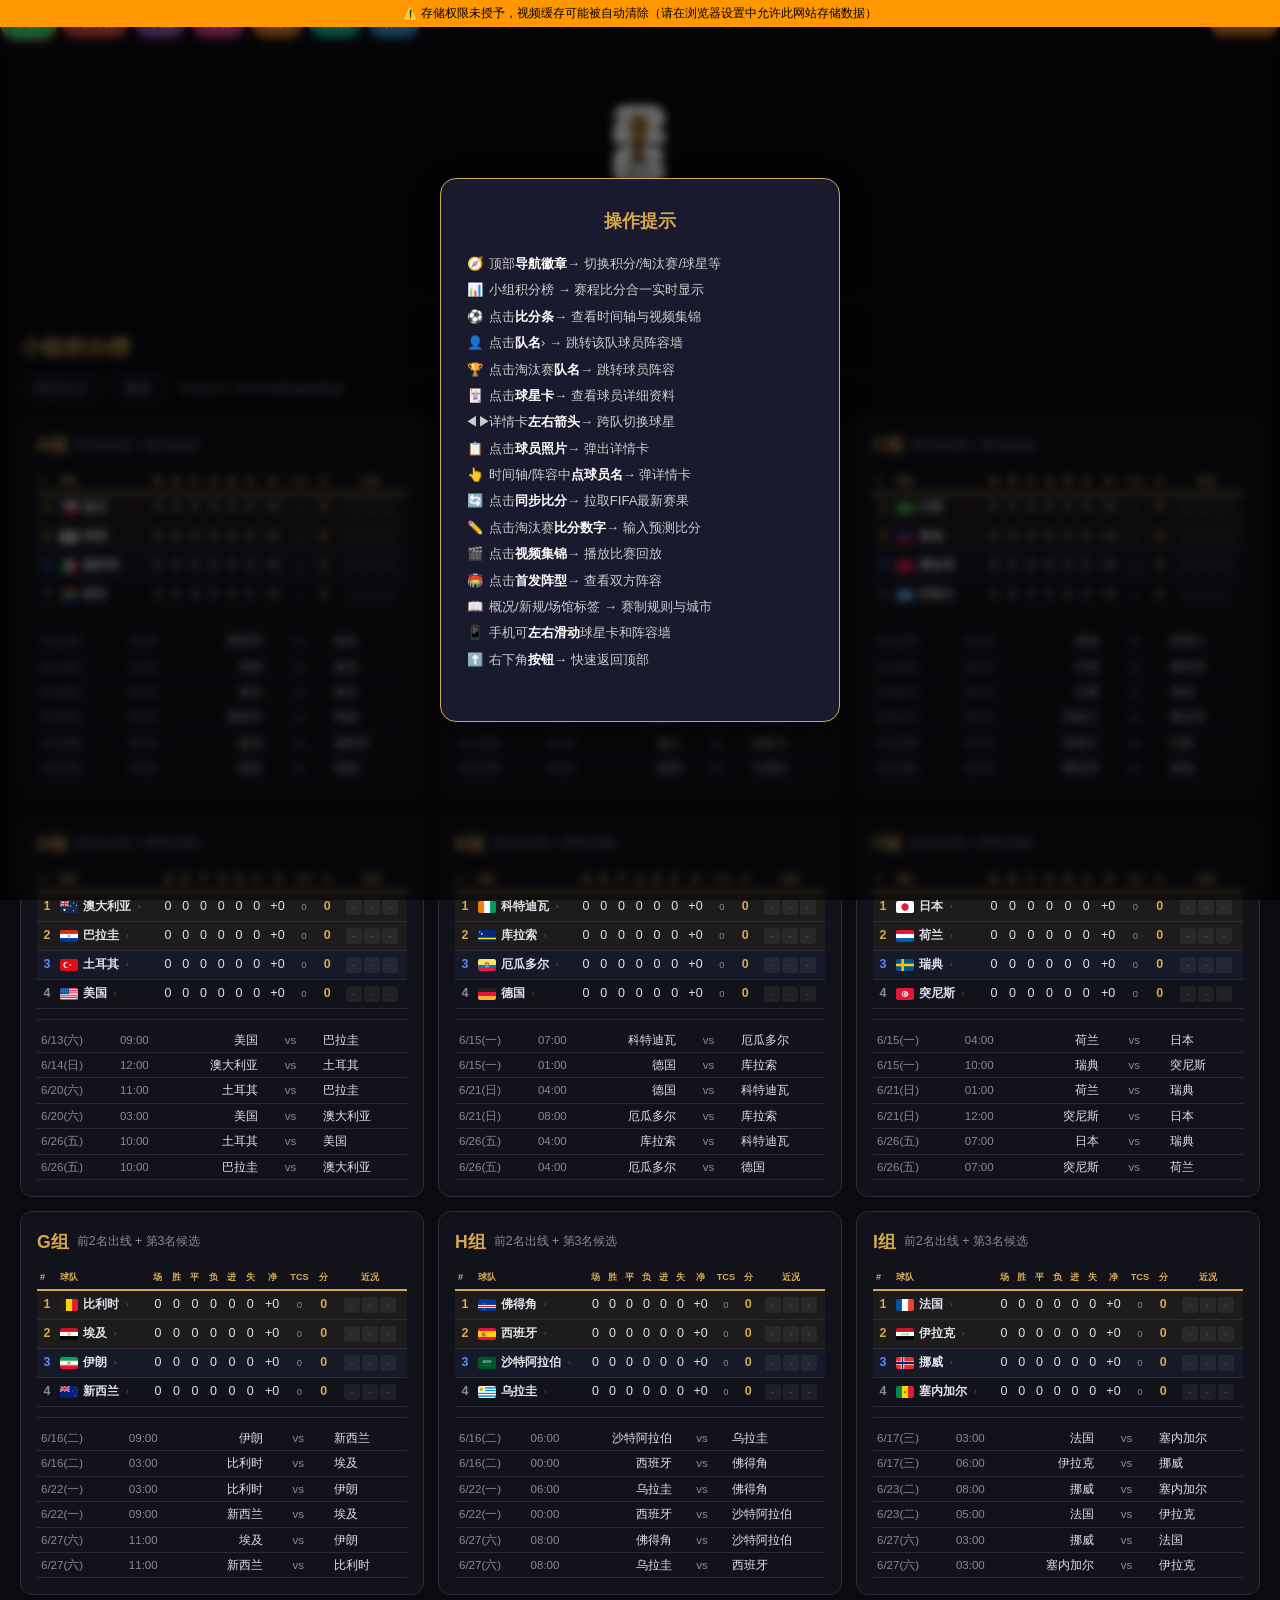
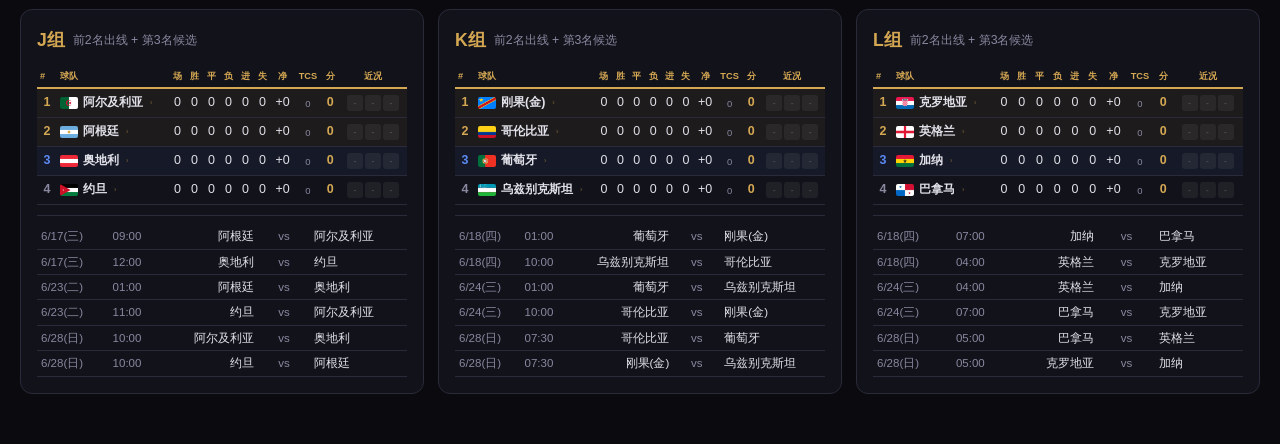
==== commit 97f728f2: "fix: standings form column always 3 slots, gray placeholder for unplayed" ====
--- a/index.html
+++ b/index.html
@@ -1098,14 +1098,17 @@
         else if(t.pos>t.prevPos)arrow=' <span class="gs-arrow-down">↓</span>';
       }
       var flagH=teamMap[t.cn]?'<img src="/wc-flags/'+t.code+'.png" class="gs-flag" onerror="this.style.display=\'none\'">':'';
-      // 近况Form显示
+      // 近况Form显示（固定3格，未赛显示占位）
       var formHtml='';
-      if(t.form&&t.form.length>0){
-        var recent=t.form.slice(-3);
-        recent.forEach(function(f){
+      var recent=t.form?t.form.slice(-3):[];
+      for(var fi=0;fi<3;fi++){
+        if(fi<recent.length){
+          var f=recent[fi];
           var fc=f==='W'?'gs-form-w':f==='L'?'gs-form-l':'gs-form-d';
           formHtml+='<span class="gs-form-dot '+fc+'">'+f+'</span>';
-        });
+        }else{
+          formHtml+='<span class="gs-form-dot gs-form-empty">-</span>';
+        }
       }
       // TCS显示
       var tcsVal=t.tcs||0;
@@ -1221,9 +1224,10 @@
 return{init:init,editScore:editScore,reset:reset,scores:scores,save:save,render:render,teamMap:teamMap,fifaStandings:fifaStandingsData};
 })();
 
-/* ====== 淘汰赛签表 ====== */
+/* ====== 淘汰赛签表 (FIFA brackets 风格) ====== */
 var BRACKET=(function(){
-var R32=[
+/* ---- 本地编号与FIFA编号映射 (保持与fetch_scores.py一致) ---- */
+var R32_DEF=[
   {n:1,t1:'2B',t2:'2A'},{n:2,t1:'1E',t2:'3rd(ABCDF)'},{n:3,t1:'1F',t2:'2C'},
   {n:4,t1:'1C',t2:'2F'},{n:5,t1:'1I',t2:'3rd(CDFGH)'},{n:6,t1:'2E',t2:'2I'},
   {n:7,t1:'1A',t2:'3rd(CEFHI)'},{n:8,t1:'1L',t2:'3rd(EHIJK)'},
@@ -1232,32 +1236,33 @@
   {n:13,t1:'1B',t2:'3rd(EFGIJ)'},{n:14,t1:'1J',t2:'2H'},
   {n:15,t1:'1K',t2:'3rd(DEIJL)'},{n:16,t1:'2D',t2:'2G'}
 ];
-var R32_ORD=[1,3,2,5,4,6,7,8,11,12,9,10,14,16,13,15];
-var R16=[
+var R16_DEF=[
   {n:17,from:[2,5]},{n:18,from:[1,3]},{n:19,from:[4,6]},{n:20,from:[7,8]},
   {n:21,from:[11,12]},{n:22,from:[9,10]},{n:23,from:[14,16]},{n:24,from:[13,15]}
 ];
+var QF_DEF=[{n:25,from:[17,18]},{n:26,from:[21,22]},{n:27,from:[19,20]},{n:28,from:[23,24]}];
+var SF_DEF=[{n:29,from:[25,26]},{n:30,from:[27,28]}];
+var FL_DEF={n:31,from:[29,30]};
+var TP_DEF={n:32,from:[29,30],losers:true};
+var ALL_DEF=R32_DEF.concat(R16_DEF).concat(QF_DEF).concat(SF_DEF).concat([FL_DEF,TP_DEF]);
+var ALL_LATER=R16_DEF.concat(QF_DEF).concat(SF_DEF).concat([FL_DEF,TP_DEF]);
+
+/* 显示顺序：上下半区交叉排列 */
+var R32_ORD=[1,3,2,5,4,6,7,8,11,12,9,10,14,16,13,15];
 var R16_ORD=[17,18,21,22,19,20,23,24];
-var QF=[{n:25,from:[17,18]},{n:26,from:[21,22]},{n:27,from:[19,20]},{n:28,from:[23,24]}];
-var SF=[{n:29,from:[25,26]},{n:30,from:[27,28]}];
-var FL={n:31,from:[29,30]};
-var TP={n:32,from:[29,30],losers:true};
-var ROUNDS=[
-  {name:'1/16决赛',matches:R32,order:R32_ORD},
-  {name:'1/8决赛',matches:R16,order:R16_ORD},
-  {name:'1/4决赛',matches:QF,order:[25,26,27,28]},
-  {name:'半决赛',matches:SF,order:[29,30]},
-  {name:'决赛',matches:[FL],order:[31]}
-];
-var ALL_LATER=R16.concat(QF).concat(SF).concat([FL,TP]);
+
+/* ---- 状态 ---- */
 var SKEY='wc2026_bracket';
-var st={};
-
+var st={};          // 交互式比分: st[n]={s1,s2}
+var fifaData=null;  // FIFA seasonbracket API 数据
+var fifaMap={};     // FIFA MatchNumber -> {n, slot_a, slot_b, date, stadium, phA, phB, teamA, teamB, scoreA, scoreB, penA, penB, winner}
+var ourToFifa={};   // our n -> FIFA MatchNumber
+
+/* ---- 辅助 ---- */
+function gm(n){for(var i=0;i<ALL_DEF.length;i++)if(ALL_DEF[i].n===n)return ALL_DEF[i];return null}
 function load(){try{var s=localStorage.getItem(SKEY);if(s){var d=JSON.parse(s);Object.keys(st).forEach(function(k){delete st[k]});Object.keys(d).forEach(function(k){st[k]=d[k]})}}catch(e){}}
 function save(){localStorage.setItem(SKEY,JSON.stringify(st))}
 function reset(){if(confirm('确定重置所有淘汰赛数据？')){Object.keys(st).forEach(function(k){delete st[k]});save();render()}}
-
-function gm(n){for(var i=0;i<ROUNDS.length;i++)for(var j=0;j<ROUNDS[i].matches.length;j++)if(ROUNDS[i].matches[j].n===n)return ROUNDS[i].matches[j];return null}
 
 function winner(n){
   var d=st[n];if(!d||d.s1===''||d.s2==='')return null;
@@ -1289,41 +1294,218 @@
   return null;
 }
 
-function renderMatch(m){
-  var d=st[m.n]||{};
-  var t1=m.t1?m.t1:teamName(m.n,0);
-  var t2=m.t1?m.t2:teamName(m.n,1);
-  var w=winner(m.n);
-  var dec=w!==null&&w!==-1;
-  var cls='b-match'+(dec?' decided':'');
+/* ---- FIFA 数据处理 ---- */
+function _phOurs(ph){
+  /* 将FIFA占位符转换为我们的格式: 3CEFHI -> 3rd(CEFHI), W73 -> W73, 1A -> 1A */
+  if(!ph)return'';
+  if(ph.startsWith('W')||ph.startsWith('RU')||ph.startsWith('1')||ph.startsWith('2'))return ph;
+  if(ph.startsWith('3')&&ph.length>2)return'3rd('+ph.substring(1)+')';
+  return ph;
+}
+
+function processFifaData(data){
+  if(!data||!data.KnockoutStages)return;
+  fifaMap={};ourToFifa={};
+  var stages=data.KnockoutStages;
+  /* 第1遍: 建FIFA MatchNumber -> our n 的映射 (与fetch_scores.py逻辑一致) */
+  var slotToN={};
+  R32_DEF.forEach(function(m){slotToN[frozenskey(m.t1,m.t2)]=m.n});
+  /* 对R32: 用PlaceHolder匹配 */
+  stages.forEach(function(stage){
+    var stageName=stage.Name&&stage.Name[0]?stage.Name[0].Description:'';
+    if(!stage.Matches)return;
+    stage.Matches.forEach(function(match){
+      var fn=match.MatchNumber;
+      var phA=match.PlaceHolderA||'';
+      var phB=match.PlaceHolderB||'';
+      var sa=_phOurs(phA),sb=_phOurs(phB);
+      if(stageName==='Round of 32'){
+        var n=slotToN[frozenskey(sa,sb)];
+        if(n!=null){fifaMap[fn]={n:n,phA:sa,phB:sb};ourToFifa[n]=fn}
+      }
+    });
+  });
+  /* 对后续轮: 用W/RU引用链映射 */
+  var fifaW2our={},fifaRU2our={};
+  Object.keys(fifaMap).forEach(function(fn){
+    var o=fifaMap[fn];
+    fifaW2our['W'+fn]='W'+o.n;
+    fifaRU2our['RU'+fn]='RU'+o.n;
+  });
+  var laterSlotToN={};
+  R16_DEF.concat(QF_DEF).concat(SF_DEF).concat([FL_DEF,TP_DEF]).forEach(function(m){
+    var s1=m.losers?'RU'+m.from[0]:'W'+m.from[0];
+    var s2=m.losers?'RU'+m.from[1]:'W'+m.from[1];
+    laterSlotToN[frozenskey(s1,s2)]=m.n;
+  });
+  var stageOrder=['Round of 16','Quarter-final','Semi-final','Play-off for third place','Final'];
+  stageOrder.forEach(function(sn){
+    stages.forEach(function(stage){
+      if(!stage.Name||!stage.Name[0]||stage.Name[0].Description!==sn)return;
+      if(!stage.Matches)return;
+      stage.Matches.forEach(function(match){
+        var fn=match.MatchNumber;
+        var phA=match.PlaceHolderA||'';
+        var phB=match.PlaceHolderB||'';
+        var sa=fifaW2our[phA]||fifaRU2our[phA]||phA;
+        var sb=fifaW2our[phB]||fifaRU2our[phB]||phB;
+        var n=laterSlotToN[frozenskey(sa,sb)];
+        if(n!=null){
+          fifaMap[fn]={n:n,phA:sa,phB:sb};
+          ourToFifa[n]=fn;
+          fifaW2our['W'+fn]='W'+n;
+          fifaRU2our['RU'+fn]='RU'+n;
+        }
+      });
+    });
+  });
+  /* 第2遍: 填充详情 */
+  stages.forEach(function(stage){
+    if(!stage.Matches)return;
+    stage.Matches.forEach(function(match){
+      var fn=match.MatchNumber;
+      var info=fifaMap[fn];
+      if(!info)return;
+      info.date=match.Date||'';
+      info.stadium=match.Stadium&&match.Stadium.Name&&match.Stadium.Name[0]?match.Stadium.Name[0].Description:'';
+      info.city=match.Stadium&&match.Stadium.CityName&&match.Stadium.CityName[0]?match.Stadium.CityName[0].Description:'';
+      info.fifaNum=fn;
+      /* 已确定的球队 */
+      if(match.TeamA&&match.TeamA.Abbreviation){
+        info.teamA=match.TeamA.Abbreviation;
+        info.teamAFull=match.TeamA.TeamName&&match.TeamA.TeamName[0]?match.TeamA.TeamName[0].Description:match.TeamA.Abbreviation;
+        info.teamACode=match.TeamA.IdCountry||match.TeamA.Abbreviation;
+      }
+      if(match.TeamB&&match.TeamB.Abbreviation){
+        info.teamB=match.TeamB.Abbreviation;
+        info.teamBFull=match.TeamB.TeamName&&match.TeamB.TeamName[0]?match.TeamB.TeamName[0].Description:match.TeamB.Abbreviation;
+        info.teamBCode=match.TeamB.IdCountry||match.TeamB.Abbreviation;
+      }
+      /* 比分 */
+      if(match.HomeTeamScore!=null)info.scoreA=match.HomeTeamScore;
+      if(match.AwayTeamScore!=null)info.scoreB=match.AwayTeamScore;
+      if(match.HomeTeamPenaltyScore!=null)info.penA=match.HomeTeamPenaltyScore;
+      if(match.AwayTeamPenaltyScore!=null)info.penB=match.AwayTeamPenaltyScore;
+      if(match.Winner!=null)info.winner=match.Winner;
+    });
+  });
+}
+function frozenskey(a,b){return a<b?a+'|'+b:b+'|'+a}
+
+/* ---- 加载FIFA数据 ---- */
+function loadFifaData(){
+  var xhr=new XMLHttpRequest();
+  xhr.open('GET','/api/brackets',true);
+  xhr.onload=function(){
+    if(xhr.status===200){
+      try{fifaData=JSON.parse(xhr.responseText);processFifaData(fifaData);render()}
+      catch(e){console.error('[bracket] parse error',e)}
+    }
+  };
+  xhr.send();
+}
+
+/* ---- 渲染对阵卡 (FIFA风格) ---- */
+function renderCard(m){
+  var n=m.n, d=st[n]||{};
+  var fi=fifaMap[ourToFifa[n]]||{};
+
+  /* 球队1 */
+  var t1Name, t1Code, t1IsTBD;
+  if(fi.teamA){
+    t1Name=fi.teamAFull||fi.teamA; t1Code=fi.teamACode; t1IsTBD=false;
+  }else if(m.t1){
+    t1Name=m.t1; t1Code=teamFlag(m.t1); t1IsTBD=!!m.t1.match(/^[123]/);
+  }else{
+    var w1=winner(m.from[0]);
+    t1Name=w1!==null&&w1!==-1?teamName(m.from[0],w1):'胜'+m.from[0];
+    t1Code=teamFlag(t1Name); t1IsTBD=w1===null||w1===-1;
+  }
+
+  /* 球队2 */
+  var t2Name, t2Code, t2IsTBD;
+  if(fi.teamB){
+    t2Name=fi.teamBFull||fi.teamB; t2Code=fi.teamBCode; t2IsTBD=false;
+  }else if(m.t1){
+    t2Name=m.t2; t2Code=teamFlag(m.t2); t2IsTBD=!!m.t2.match(/^[123]/);
+  }else{
+    var w2=winner(m.from[1]);
+    t2Name=w2!==null&&w2!==-1?teamName(m.from[1],w2):'胜'+m.from[1];
+    t2Code=teamFlag(t2Name); t2IsTBD=w2===null||w2===-1;
+  }
+
+  /* 比分: 优先FIFA，其次交互 */
+  var s1='',s2='',penInfo='',dec=false;
+  if(fi.scoreA!=null&&fi.scoreB!=null){
+    s1=fi.scoreA;s2=fi.scoreB;dec=true;
+    if(fi.penA!=null&&fi.penB!=null)penInfo='('+fi.penA+'-'+fi.penB+')';
+  }else if(d.s1!==undefined&&d.s2!==undefined){
+    s1=d.s1;s2=d.s2;
+    var w=winner(n);dec=w!==null&&w!==-1;
+  }
+
+  var w=winner(n);
+  var decCls=dec?' decided':'';
   var t1cls='b-team'+(dec?(w===0?' winner':' loser'):'');
   var t2cls='b-team'+(dec?(w===1?' winner':' loser'):'');
-  var s1=d.s1!==undefined?d.s1:'';
-  var s2=d.s2!==undefined?d.s2:'';
-  var f1=teamFlag(t1),f2=teamFlag(t2);
-  var f1h=f1?'<img src="/wc-flags/'+f1+'.png" class="b-flag" onerror="this.style.display=\'none\'">':'';
-  var f2h=f2?'<img src="/wc-flags/'+f2+'.png" class="b-flag" onerror="this.style.display=\'none\'">':'';
-  return '<div class="'+cls+'" data-mnum="'+m.n+'"><div class="'+t1cls+'">'+f1h+
-    '<span class="b-name">'+t1+'</span><span class="b-score" onclick="BRACKET.editScore('+m.n+',0)">'+s1+'</span></div><div class="'+t2cls+'">'+
-    f2h+'<span class="b-name">'+t2+'</span><span class="b-score" onclick="BRACKET.editScore('+m.n+',1)">'+s2+'</span></div></div>';
-}
-
+
+  /* 比赛编号 & 日期 */
+  var matchLabel=fi.fifaNum?'M'+fi.fifaNum:'';
+  var dateStr='';
+  if(fi.date){
+    var dt=new Date(fi.date);
+    dateStr=(dt.getMonth()+1)+'/'+dt.getDate();
+  }
+
+  /* 国旗 */
+  var f1h=t1Code?'<img src="/wc-flags/'+t1Code+'.png" class="b-flag" onerror="this.style.display=\'none\'">'
+    :(t1IsTBD?'<span class="b-flag-ph"></span>':'');
+  var f2h=t2Code?'<img src="/wc-flags/'+t2Code+'.png" class="b-flag" onerror="this.style.display=\'none\'">'
+    :(t2IsTBD?'<span class="b-flag-ph"></span>':'');
+
+  var t1NameCls=t1IsTBD?'b-name b-tbd':'b-name';
+  var t2NameCls=t2IsTBD?'b-name b-tbd':'b-name';
+
+  return '<div class="b-match'+decCls+'" data-mnum="'+n+'">'
+    +'<div class="b-match-header"><span class="b-mnum">'+matchLabel+'</span><span class="b-date">'+dateStr+'</span></div>'
+    +'<div class="b-team b-slot-0'+(dec?(w===0?' winner':' loser'):'')+'">'+f1h+'<span class="'+t1NameCls+'">'+t1Name+'</span>'
+    +'<span class="b-score" onclick="BRACKET.editScore('+n+',0)">'+s1+'</span></div>'
+    +'<div class="b-team b-slot-1'+(dec?(w===1?' winner':' loser'):'')+'">'+f2h+'<span class="'+t2NameCls+'">'+t2Name+'</span>'
+    +'<span class="b-score" onclick="BRACKET.editScore('+n+',1)">'+s2+'</span></div>'
+    +(penInfo?'<div class="b-pen">'+penInfo+'</div>':'')
+    +'</div>';
+}
+
+/* ---- 主渲染 ---- */
 function render(){
   var c=document.getElementById('bracket-scroll');if(!c)return;
+  var ROUNDS=[
+    {name:'1/16决赛',matches:R32_DEF,order:R32_ORD},
+    {name:'1/8决赛',matches:R16_DEF,order:R16_ORD},
+    {name:'1/4决赛',matches:QF_DEF,order:[25,26,27,28]},
+    {name:'半决赛',matches:SF_DEF,order:[29,30]},
+    {name:'决赛',matches:[FL_DEF],order:[31]}
+  ];
   var h='<div class="bracket-grid" id="bracket-grid"><svg class="bracket-svg" id="bracket-svg"></svg>';
   ROUNDS.forEach(function(r){
     h+='<div class="bracket-col"><div class="bc-title">'+r.name+'</div><div class="bc-matches">';
-    r.order.forEach(function(n){var m=r.matches.find(function(x){return x.n===n});if(m)h+=renderMatch(m)});
+    r.order.forEach(function(n){var m=r.matches.find(function(x){return x.n===n});if(m)h+=renderCard(m)});
     h+='</div></div>';
   });
-  h+='<div class="bracket-col"><div class="bc-title">三四名</div><div class="bc-matches">'+renderMatch(TP)+'</div></div>';
+  /* 三四名单独列 */
+  h+='<div class="bracket-col bracket-3rd"><div class="bc-title">三四名</div><div class="bc-matches">'+renderCard(TP_DEF)+'</div></div>';
   h+='</div>';
   c.innerHTML=h;
-  // Force DOM reflow for Edge compatibility
+  /* 更新时间 */
+  if(fifaData){
+    var lu=document.getElementById('bracket-last-updated');
+    if(lu){var d=new Date();lu.textContent='更新于 '+d.getHours()+':'+String(d.getMinutes()).padStart(2,'0')}
+  }
   void c.offsetHeight;
   requestAnimationFrame(drawLines);
 }
 
+/* ---- SVG 连线 ---- */
 function drawLines(){
   var grid=document.getElementById('bracket-grid'),svg=document.getElementById('bracket-svg');
   if(!grid||!svg)return;
@@ -1333,10 +1515,11 @@
   svg.style.width=grid.scrollWidth+'px';
   svg.style.height=grid.scrollHeight+'px';
   svg.innerHTML='';
-  function ap(d){
+  function ap(d,isLoser){
     var p=document.createElementNS('http://www.w3.org/2000/svg','path');
     p.setAttribute('d',d);p.setAttribute('fill','none');
-    p.setAttribute('stroke',m_losers?'#3a3a4a':'#2a2a3a');p.setAttribute('stroke-width','2');
+    p.setAttribute('stroke',isLoser?'#4a4a5a':'#3a3a4a');
+    p.setAttribute('stroke-width','2');
     svg.appendChild(p);
   }
   function cen(el){
@@ -1344,7 +1527,7 @@
     return{l:r.left-gr.left,ri:r.right-gr.left,t:r.top-gr.top,b:r.bottom-gr.top,cy:r.top+r.height/2-gr.top};
   }
   ALL_LATER.forEach(function(match){
-    m_losers=!!match.losers;
+    var isLoser=!!match.losers;
     var toEl=document.querySelector('[data-mnum="'+match.n+'"]');if(!toEl)return;
     var tb=cen(toEl);
     var f1El=document.querySelector('[data-mnum="'+match.from[0]+'"]');
@@ -1353,17 +1536,16 @@
     var f1=cen(f1El),f2=cen(f2El);
     var x1=f1.ri+2,x2=tb.l-2,mx=(x1+x2)/2;
     var y1=f1.cy,y2=f2.cy,yt=tb.cy;
-    ap('M'+x1+','+y1+' H'+mx);
-    ap('M'+x1+','+y2+' H'+mx);
-    ap('M'+mx+','+Math.min(y1,y2)+' V'+Math.max(y1,y2));
-    ap('M'+mx+','+yt+' H'+x2);
-    m_losers=false;
-  });
-}
-var m_losers=false;
-
+    ap('M'+x1+','+y1+' H'+mx,isLoser);
+    ap('M'+x1+','+y2+' H'+mx,isLoser);
+    ap('M'+mx+','+Math.min(y1,y2)+' V'+Math.max(y1,y2),isLoser);
+    ap('M'+mx+','+yt+' H'+x2,isLoser);
+  });
+}
+
+/* ---- 交互编辑 ---- */
 function editScore(n,slot){
-  var el=document.querySelector('[data-mnum="'+n+'"] .b-team:nth-child('+(slot+1)+') .b-score');
+  var el=document.querySelector('[data-mnum="'+n+'"] .b-slot-'+slot+' .b-score');
   if(!el)return;
   var cv=st[n]?st[n]['s'+(slot+1)]:'';
   var inp=document.createElement('input');
@@ -1393,8 +1575,26 @@
   });
 }
 
-return{init:function(){load();render();window.addEventListener('resize',drawLines)},
-  editScore:editScore,reset:reset,save:save,drawLines:drawLines,st:st,render:render};
+/* ---- 将FIFA比分同步到st ---- */
+function applyFifaScores(bracketScores){
+  if(!bracketScores||typeof bracketScores!=='object')return;
+  Object.keys(bracketScores).forEach(function(nStr){
+    var n=parseInt(nStr);
+    var bs=bracketScores[nStr];
+    if(bs&&bs.s1!=null&&bs.s2!=null){
+      if(!st[n])st[n]={};
+      /* 只在FIFA数据与本地不一致时更新（FIFA优先） */
+      st[n].s1=bs.s1; st[n].s2=bs.s2;
+    }
+  });
+  save();render();
+}
+
+return{
+  init:function(){load();loadFifaData();window.addEventListener('resize',drawLines)},
+  editScore:editScore,reset:reset,save:save,drawLines:drawLines,st:st,render:render,
+  applyFifaScores:applyFifaScores,loadFifaData:loadFifaData
+};
 })();
 
 /* ====== 同步比分 ====== */
--- a/styles/main.css
+++ b/styles/main.css
@@ -245,6 +245,7 @@
 .gs-form-w{background:rgba(76,175,80,.25);color:#4caf50}
 .gs-form-d{background:rgba(255,193,7,.2);color:#ffc107}
 .gs-form-l{background:rgba(244,67,54,.2);color:#f44336}
+.gs-form-empty{background:rgba(255,255,255,.06);color:rgba(255,255,255,.15)}
 .gs-arrow-up{color:#4caf50;font-size:.78em}
 .gs-arrow-down{color:#f44336;font-size:.78em}
 .gs-qual{color:#4caf50;font-weight:700;font-size:.85em}
@@ -268,25 +269,32 @@
   .gs-grid{grid-template-columns:1fr}
 }
 
-/* 淘汰赛签表 */
+/* 淘汰赛签表 (FIFA brackets 风格) */
 .bracket-wrap{position:relative;overflow-x:auto;-webkit-overflow-scrolling:touch;padding:10px 0 20px;max-width:100%;contain:layout}
 .bracket-grid{display:flex;align-items:stretch;position:relative;min-width:max-content;padding:0 10px}
 .bracket-svg{position:absolute;top:0;left:0;pointer-events:none;z-index:1}
-.bracket-col{display:flex;flex-direction:column;z-index:2}
-.bc-title{color:var(--gold);font-size:.85em;font-weight:600;padding:6px 10px;text-align:center;white-space:nowrap;letter-spacing:.5px}
-.bc-matches{display:flex;flex-direction:column;justify-content:space-around;flex:1;padding:0 15px;min-width:170px}
-.b-match{background:var(--card);border:1px solid var(--border);border-radius:6px;width:170px;overflow:hidden;flex-shrink:0;transition:border-color .2s}
-.b-match:hover{border-color:var(--gold)}
-.b-match.decided{border-color:#3a6fdf}
-.b-team{display:flex;align-items:center;padding:4px 8px;gap:4px;font-size:.8em}
-.b-team+.b-team{border-top:1px solid var(--border)}
-.b-team.winner{background:rgba(212,168,83,.1)}
+.bracket-col{display:flex;flex-direction:column;z-index:2;gap:0}
+.bracket-3rd{margin-left:30px}
+.bc-title{color:#999;font-size:.72em;font-weight:600;padding:8px 10px 6px;text-align:center;white-space:nowrap;letter-spacing:.5px;text-transform:uppercase}
+.bc-matches{display:flex;flex-direction:column;justify-content:space-around;flex:1;padding:0 12px;gap:8px;min-width:185px}
+.b-match{background:#1e1e2a;border:1px solid #333;border-radius:8px;width:185px;overflow:hidden;flex-shrink:0;transition:border-color .2s}
+.b-match:hover{border-color:#555}
+.b-match.decided{border-color:#4a7fdf}
+.b-match-header{display:flex;justify-content:space-between;padding:3px 8px;background:#161622;font-size:.65em;color:#777;border-bottom:1px solid #2a2a3a}
+.b-mnum{font-weight:600;color:#999}
+.b-date{color:#666}
+.b-team{display:flex;align-items:center;padding:6px 8px;gap:5px;font-size:.78em;min-height:28px}
+.b-team+.b-team{border-top:1px solid #2a2a3a}
+.b-team.winner{background:rgba(74,127,223,.08)}
 .b-team.loser{opacity:.4}
-.b-flag{width:18px;height:12px;border-radius:2px;object-fit:contain;flex-shrink:0;cursor:pointer}
-.b-name{flex:1;white-space:nowrap;overflow:hidden;text-overflow:ellipsis;cursor:pointer}
-.b-score{min-width:20px;text-align:center;font-weight:700;color:var(--gold);cursor:pointer;padding:1px 3px;border-left:1px solid var(--border);font-size:.85em}
-.b-score:hover{background:rgba(212,168,83,.15)}
-.b-score-input{width:26px;text-align:center;background:var(--bg);border:1px solid var(--gold);color:#fff;font-weight:700;font-size:.85em;border-radius:3px;padding:1px 2px;outline:none}
+.b-flag{width:20px;height:14px;border-radius:2px;object-fit:contain;flex-shrink:0}
+.b-flag-ph{width:20px;height:14px;border-radius:2px;flex-shrink:0;background:#2a2a3a}
+.b-name{flex:1;white-space:nowrap;overflow:hidden;text-overflow:ellipsis;cursor:default;font-weight:500}
+.b-name.b-tbd{color:#888;font-style:italic;font-weight:400}
+.b-score{min-width:22px;text-align:center;font-weight:700;color:var(--gold);cursor:pointer;padding:1px 4px;border-left:1px solid #2a2a3a;font-size:.85em}
+.b-score:hover{background:rgba(212,168,83,.1)}
+.b-score-input{width:28px;text-align:center;background:var(--bg);border:1px solid var(--gold);color:#fff;font-weight:700;font-size:.85em;border-radius:3px;padding:1px 2px;outline:none}
+.b-pen{font-size:.65em;color:#888;text-align:center;padding:1px 0 3px;background:#161622}
 .bc-ctrl{display:flex;gap:8px;margin-bottom:10px;align-items:center;flex-wrap:wrap}
 .bc-btn{background:var(--card);border:1px solid var(--border);color:var(--text2);padding:5px 14px;border-radius:6px;cursor:pointer;font-size:.82em;transition:all .2s}
 .bc-btn:hover{border-color:var(--gold);color:var(--text)}
